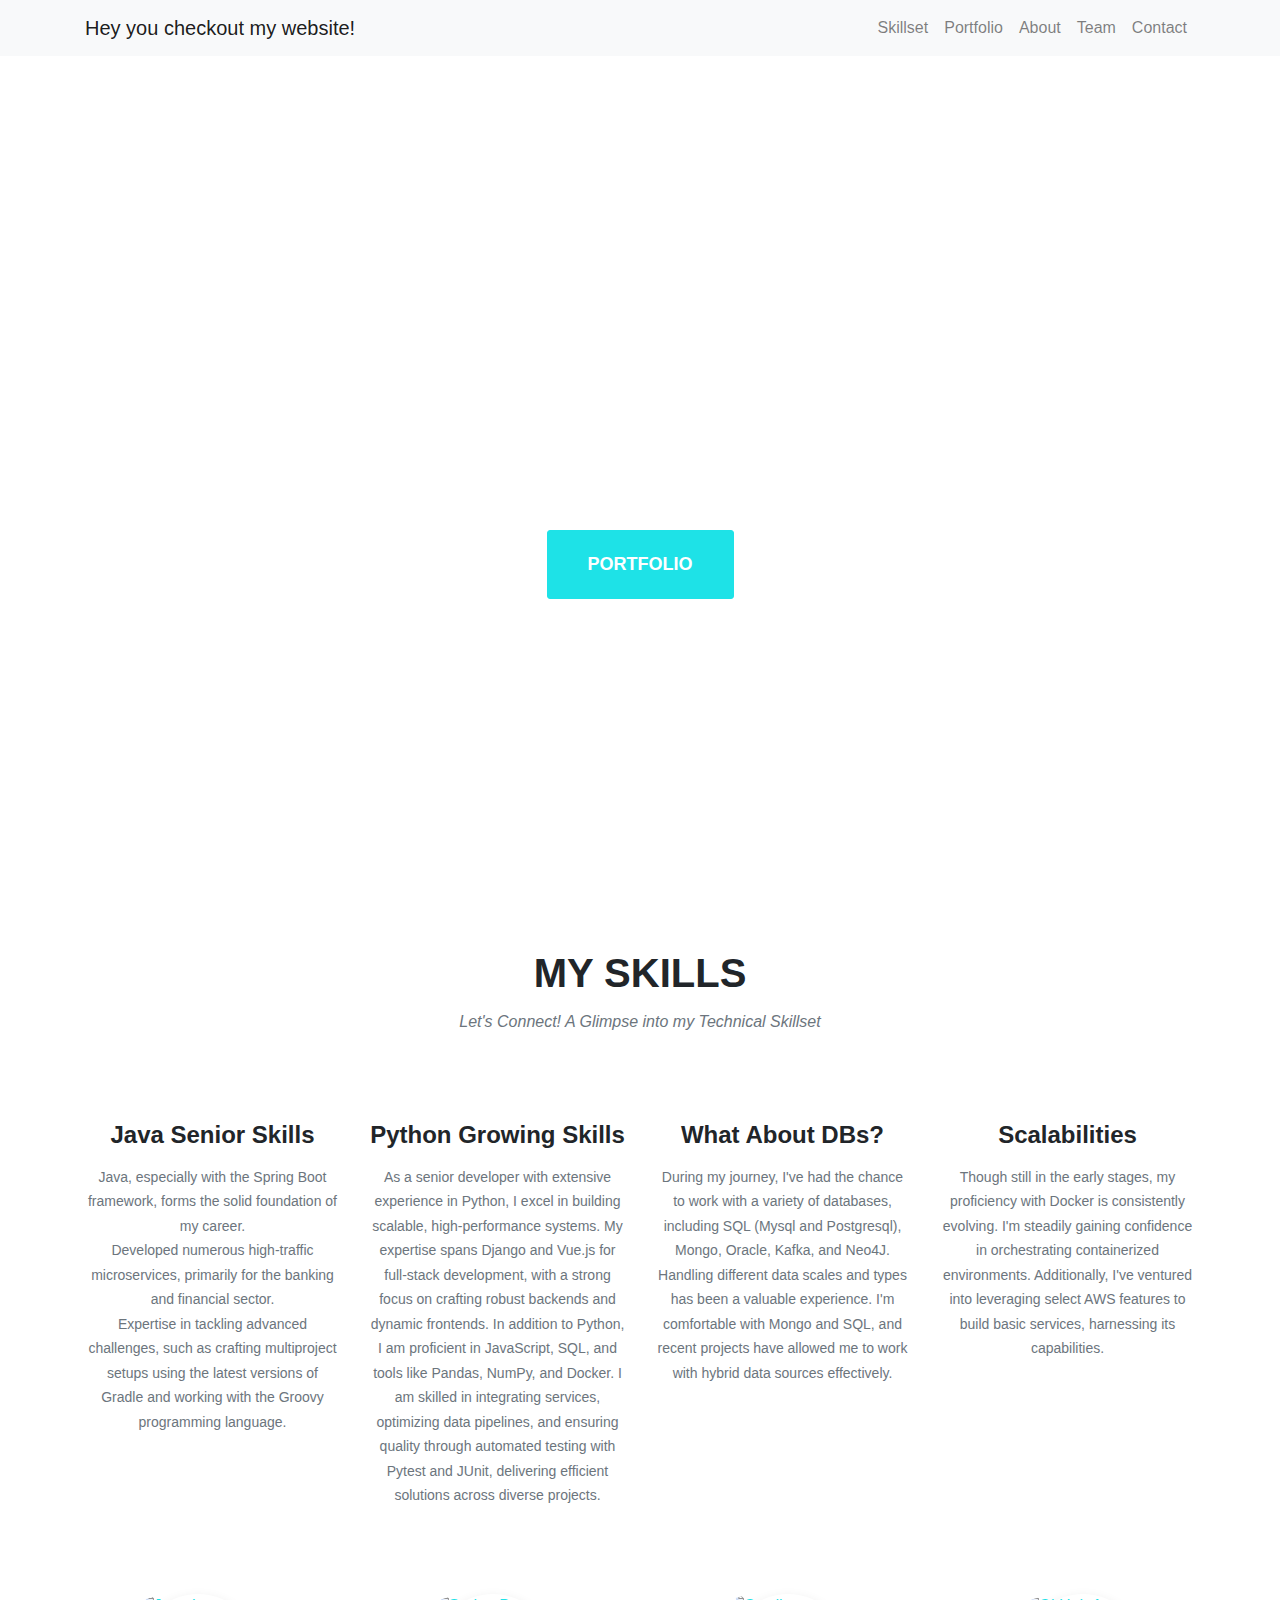
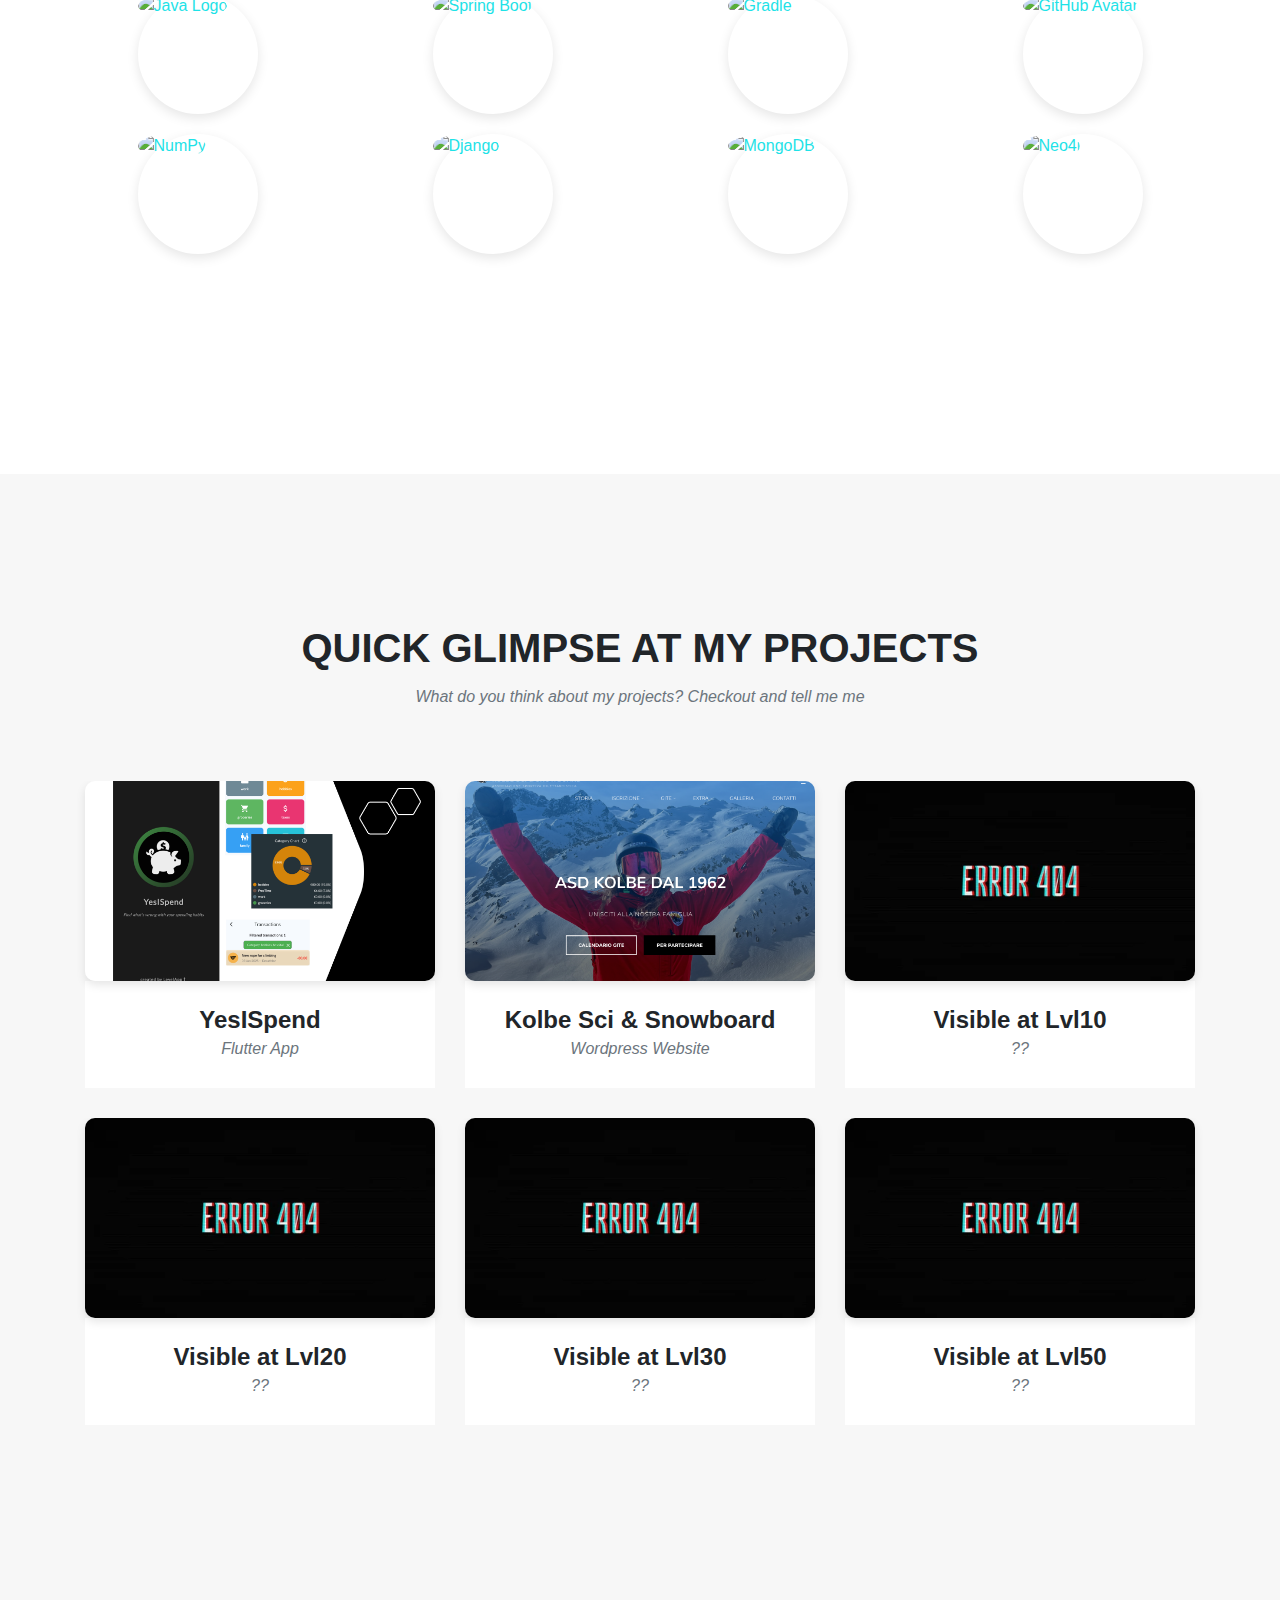
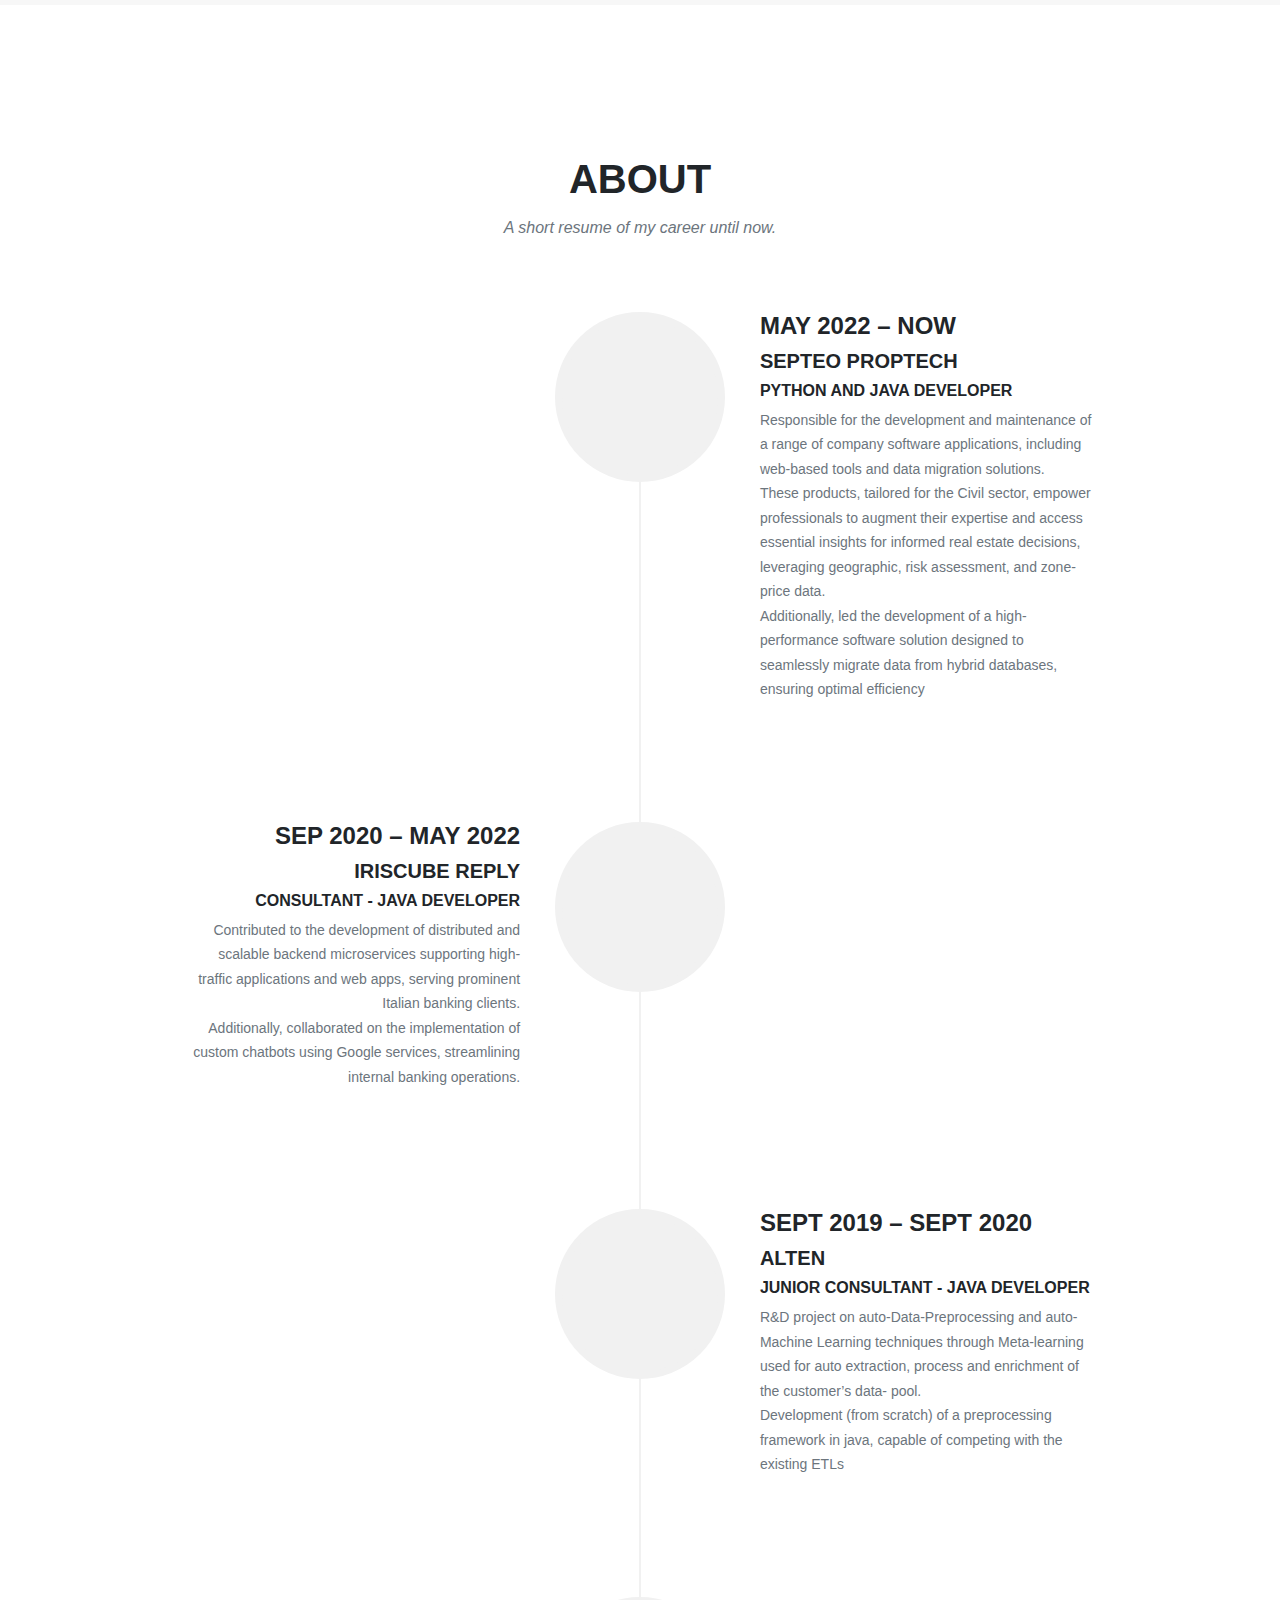
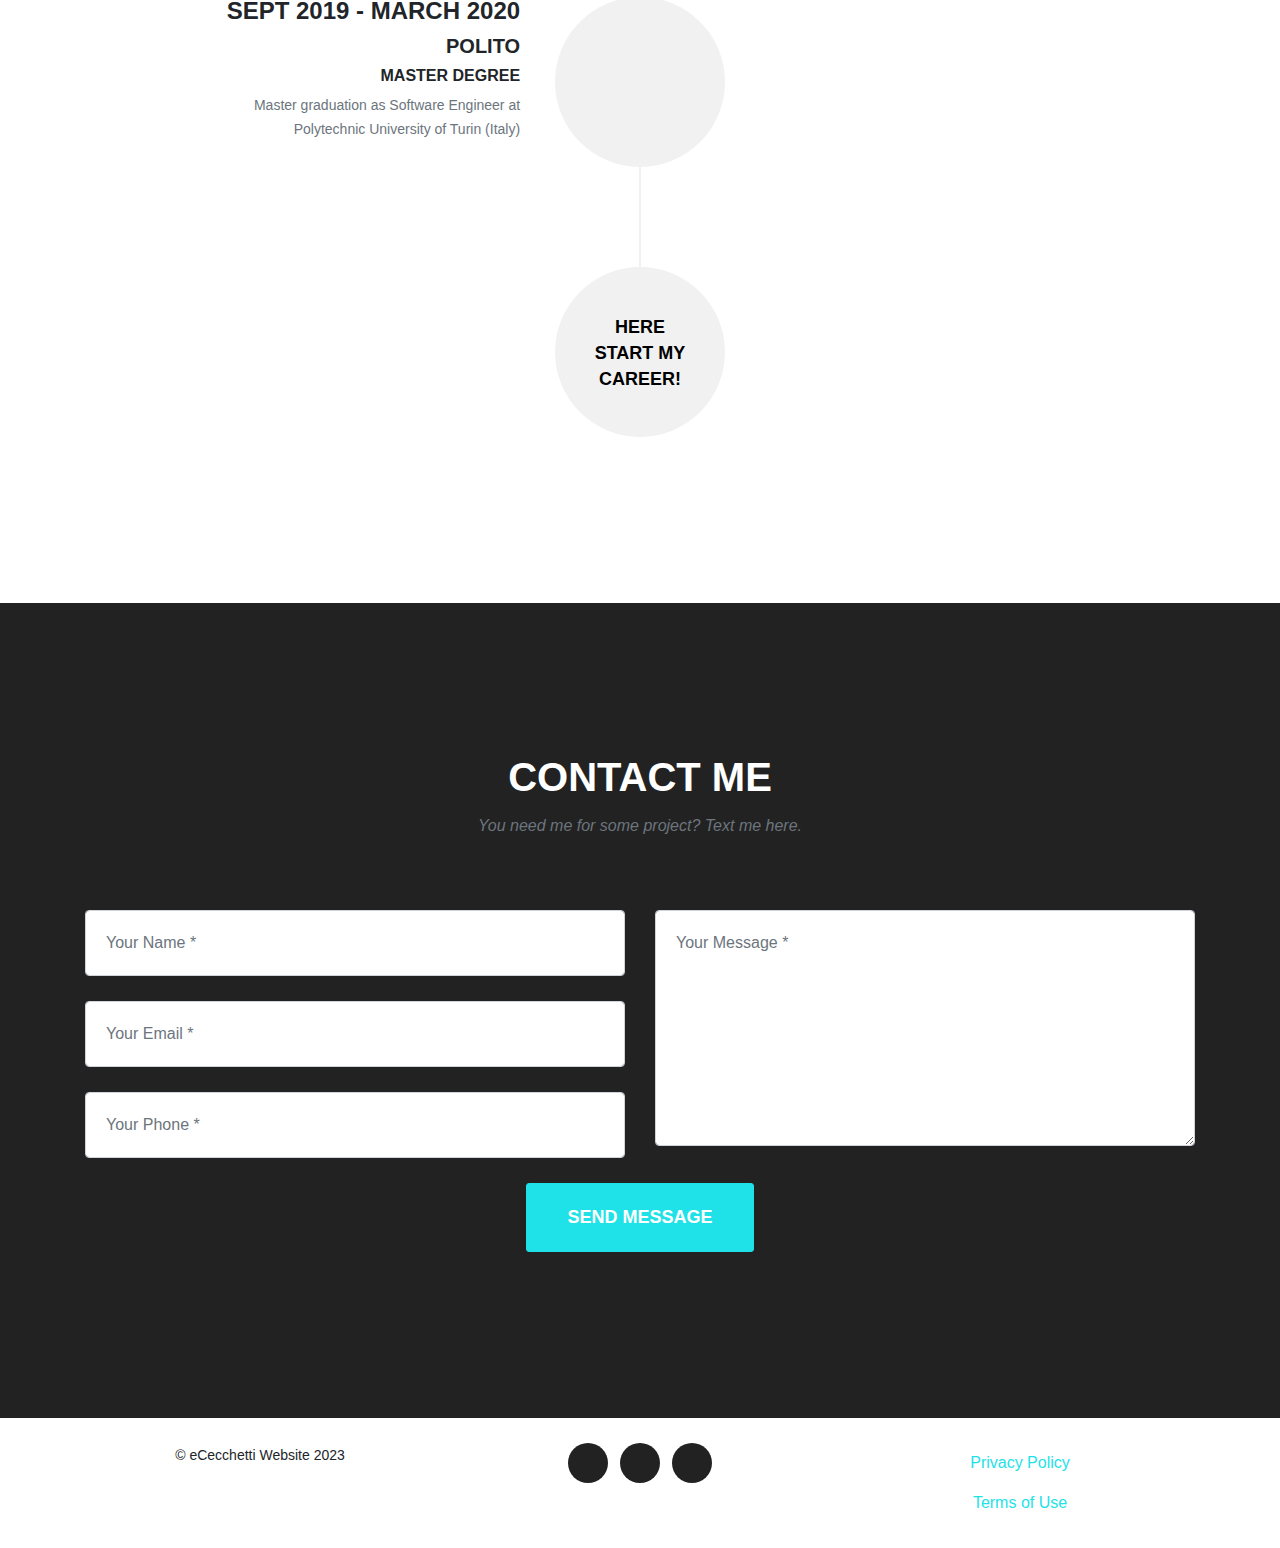
==== index.html @ 196b5820 "add first project" ====
<html>
    <head>
        <!-- Metadata -->
        <meta charset="UTF-8">
        <meta name="viewport" content="width=device-width, initial-scale=1.0">
        <meta name="description" content="Mine and now your favourite portfolio">
        <meta name="author" content="Enrico Cecchetti">
    
        <!-- Title -->
        <title>Portfolio</title>
    
        <!-- Favicon -->
        <link rel="icon" href="favicon.ico" type="image/x-icon">
    
        <!-- CSS Stylesheets -->
        <link rel="stylesheet" href="styles.css">
    
        <!-- External Resources -->
        <link rel="stylesheet" href="https://cdn.jsdelivr.net/npm/bootstrap@4.3.1/dist/css/bootstrap.min.css" integrity="sha384-ggOyR0iXCbMQv3Xipma34MD+dH/1fQ784/j6cY/iJTQUOhcWr7x9JvoRxT2MZw1T" crossorigin="anonymous">
        <script src="https://code.jquery.com/jquery-3.3.1.slim.min.js" integrity="sha384-q8i/X+965DzO0rT7abK41JStQIAqVgRVzpbzo5smXKp4YfRvH+8abtTE1Pi6jizo" crossorigin="anonymous"></script>
        <script src="https://cdn.jsdelivr.net/npm/popper.js@1.14.7/dist/umd/popper.min.js" integrity="sha384-UO2eT0CpHqdSJQ6hJty5KVphtPhzWj9WO1clHTMGa3JDZwrnQq4sF86dIHNDz0W1" crossorigin="anonymous"></script>
        <script src="https://cdn.jsdelivr.net/npm/bootstrap@4.3.1/dist/js/bootstrap.min.js" integrity="sha384-JjSmVgyd0p3pXB1rRibZUAYoIIy6OrQ6VrjIEaFf/nJGzIxFDsf4x0xIM+B07jRM" crossorigin="anonymous"></script>
        <link rel="stylesheet" href="https://cdnjs.cloudflare.com/ajax/libs/font-awesome/6.4.2/css/all.min.css" integrity="sha512-z3gLpd7yknf1YoNbCzqRKc4qyor8gaKU1qmn+CShxbuBusANI9QpRohGBreCFkKxLhei6S9CQXFEbbKuqLg0DA==" crossorigin="anonymous" referrerpolicy="no-referrer" />
        <!-- Other Metadata -->
        <meta property="og:title" content="Portfolio">
        <meta property="og:description" content="This is my porfolio">
        <meta property="og:image" content="preview-image.jpg">
        
        <!-- Additional scripts or stylesheets -->
        <link rel="stylesheet" type="text/css" href="styles.css">
        <script src="script.js"></script>
    </head>

    <body id="page-top" class="index" data-pinterest-extension-installed="cr1.3.4">

        <!-- Navigation -->
        <!-- Navigation -->
        <nav class="navbar navbar-expand-lg navbar-light bg-light fixed-top">
            <div class="container">
                <!-- Brand and toggle get grouped for better mobile display -->
                <a class="navbar-brand page-scroll" href="#page-top">Hey you checkout my website!</a>
                <button class="navbar-toggler" type="button" data-toggle="collapse" data-target="#bs-example-navbar-collapse-1" aria-controls="bs-example-navbar-collapse-1" aria-expanded="false" aria-label="Toggle navigation">
                    <span class="navbar-toggler-icon"></span>
                </button>

                <!-- Collect the nav links, forms, and other content for toggling -->
                <div class="collapse navbar-collapse" id="bs-example-navbar-collapse-1">
                    <ul class="navbar-nav ml-auto">
                        <li class="nav-item">
                            <a class="nav-link page-scroll" href="#services">Skillset</a>
                        </li>
                        <li class="nav-item">
                            <a class="nav-link page-scroll" href="#portfolio">Portfolio</a>
                        </li>
                        <li class="nav-item">
                            <a class="nav-link page-scroll" href="#about">About</a>
                        </li>
                        <li class="nav-item">
                            <a class="nav-link page-scroll" href="#team">Team</a>
                        </li>
                        <li class="nav-item">
                            <a class="nav-link page-scroll" href="#contact">Contact</a>
                        </li>
                    </ul>
                </div>
                <!-- /.navbar-collapse -->
            </div>
            <!-- /.container -->
        </nav>

    
        <!-- Header -->
        <header>
            <div class="container">
                <div class="intro-text">
                    <div class="intro-heading">Enrico Cecchetti</div>
                    <div class="intro-lead-in">Backender Software Developer. Specialized on Python and Java RESTful Services. Check-out and enjoy my world.</div>
                    <a href="#portfolio" class="page-scroll btn btn-xl">Portfolio</a>
                </div>
            </div>
        </header>
    
        <!-- Skills Section -->
        <section id="services">
            <div class="container">
                <div class="row">
                    <div class="col-lg-12 text-center">
                        <h2 class="section-heading">My Skills</h2>
                        <h3 class="section-subheading text-muted">Let's Connect! A Glimpse into my Technical Skillset</h3>
                    </div>
                </div>
                <div class="row d-flex text-center equal-height-columns">
                    <div class="col-md-3">
                        <span class="fa-stack fa-2x">
                            <i class="fa fa-circle fa-stack-2x text-primary"></i>
                            <i class="fa fa-heart fa-stack-1x fa-inverse"></i>
                        </span>
                        <h4 class="service-heading">Java Senior Skills</h4>
                        <p class="text-muted">
                            Java, especially with the Spring Boot framework, forms the solid foundation of my career. <br>
                            Developed numerous high-traffic microservices, primarily for the banking and financial sector. <br>
                            Expertise in tackling advanced challenges, such as crafting multiproject setups using the latest versions of Gradle and working with the Groovy programming language. <br>
                        </p>   
                    </div>

                    <div class="col-md-3">
                        <span class="fa-stack fa-2x">
                            <i class="fa fa-circle fa-stack-2x text-primary"></i>
                            <i class="fa fa-terminal fa-stack-1x fa-inverse" aria-hidden="true"></i>
                        </span>
                        <h4 class="service-heading">Python Growing Skills</h4>
                        <p class="text-muted">
                            As a senior developer with extensive experience in Python, I excel in building scalable, high-performance systems. My expertise spans Django and Vue.js for full-stack development, with a strong focus on crafting robust backends and dynamic frontends. In addition to Python, I am proficient in JavaScript, SQL, and tools like Pandas, NumPy, and Docker. I am skilled in integrating services, optimizing data pipelines, and ensuring quality through automated testing with Pytest and JUnit, delivering efficient solutions across diverse projects.
                        </p>

                                                              
                    </div>

                    <div class="col-md-3">
                        <span class="fa-stack fa-2x">
                            <i class="fa fa-circle fa-stack-2x text-primary"></i>
                            <i class="fa fa-database fa-stack-1x fa-inverse" aria-hidden="true"></i>
                        </span>
                        <h4 class="service-heading">What About DBs?</h4>
                        <p class="text-muted">
                            During my journey, I've had the chance to work with a variety of databases, including SQL (Mysql and Postgresql), Mongo, Oracle, Kafka, and Neo4J. Handling different data scales and types has been a valuable experience. I'm comfortable with Mongo and SQL, and recent projects have allowed me to work with hybrid data sources effectively.
                        </p>
                                                                
                    </div>

                    <div class="col-md-3">
                        <span class="fa-stack fa-2x">
                            <i class="fa fa-circle fa-stack-2x text-primary"></i>
                            <i class="fa fa-forward fa-stack-1x fa-inverse" aria-hidden="true"></i>
                        </span>
                        <h4 class="service-heading">Scalabilities</h4>
                        <p class="text-muted">
                            Though still in the early stages, my proficiency with Docker is consistently evolving. I'm steadily gaining confidence in orchestrating containerized environments. Additionally, I've ventured into leveraging select AWS features to build basic services, harnessing its capabilities.
                        </p>
                        
                    </div>
                </div>
            </div>


            <div class="languages-container">
                <div class="floating-img image1">
                    <a href="https://en.wikipedia.org/wiki/HTML" target="_blank">
                        <img class="img-fluid" src="https://upload.wikimedia.org/wikipedia/fr/thumb/2/2e/Java_Logo.svg/800px-Java_Logo.svg.png" alt="Java Logo">
                    </a>
                </div>
                <div class="floating-img image2">
                    <a href="https://en.wikipedia.org/wiki/Cascading_Style_Sheets" target="_blank">
                        <img class="img-fluid" src="https://upload.wikimedia.org/wikipedia/commons/thumb/7/79/Spring_Boot.svg/1280px-Spring_Boot.svg.png" alt="Spring Boot">
                    </a>
                </div>
                <div class="floating-img image3">
                    <a href="https://codepen.io/amorales944/" target="_blank">
                        <img class="img-fluid" src="https://docs.gradle.org/current/userguide/img/gradle.png" alt="Gradle">
                    </a>
                </div>
                <div class="floating-img image4">
                    <a href="https://avatars.githubusercontent.com/u/1525981?s=200&v=4" target="_blank">
                        <img class="img-fluid" src="https://avatars.githubusercontent.com/u/1525981?s=200&v=4" alt="GitHub Avatar">
                    </a>
                </div>
                <div class="floating-img image5">
                    <a href="https://numpy.org" target="_blank">
                        <img class="img-fluid" src="https://numpy.org/images/logo.svg" alt="NumPy">
                    </a>
                </div>
                <div class="floating-img image6">
                    <a href="https://codepen.io/amorales944/" target="_blank">
                        <img class="img-fluid" src="https://upload.wikimedia.org/wikipedia/commons/thumb/7/75/Django_logo.svg/120px-Django_logo.svg.png" alt="Django">
                    </a>
                </div>
                <div class="floating-img image7">
                    <a href="https://en.wikipedia.org/wiki/HTML" target="_blank">
                        <img class="img-fluid" src="https://cdn.icon-icons.com/icons2/2415/PNG/512/mongodb_plain_wordmark_logo_icon_146423.png" alt="MongoDB">
                    </a>
                </div>
                <div class="floating-img image8">
                    <a href="https://neo4j.com" target="_blank">
                        <img class="img-fluid" src="https://go.neo4j.com/rs/710-RRC-335/images/neo4j_logo_globe.png" alt="Neo4j">
                    </a>
                </div>
            </div>

        </section>

    
        <!-- Portfolio Grid Section -->
        <section id="portfolio" class="bg-light-gray">
            <div class="container">
                <div class="row">
                    <div class="col-lg-12 text-center">
                        <h2 class="section-heading">Quick Glimpse at My Projects</h2>
                        <h3 class="section-subheading text-muted">What do you think about my projects? Checkout and tell me me</h3>
                    </div>
                </div>
                <div class="row">
                    <!-- Portfolio Item 1 -->
                    <div class="col-md-4 col-sm-6 portfolio-item">
                        <a href="projects/yesispend_project.html" class="portfolio-link">
                            <div class="portfolio-hover">
                                <div class="portfolio-hover-content">
                                    <i class="fas fa-folder-open fa-3x"></i>
                                </div>
                            </div>
                            <img src="/res/yesispend/yesispend_cover.png" class="img-project" alt="">
                        </a>
                        <div class="portfolio-caption">
                            <h4>YesISpend</h4>
                            <p class="text-muted">Flutter App</p>
                        </div>
                    </div>

                    <!-- Portfolio Item 2 -->
                    <div class="col-md-4 col-sm-6 portfolio-item">
                        <a href="#" class="portfolio-link">
                            <div class="portfolio-hover">
                                <div class="portfolio-hover-content">
                                    <i class="fas fa-folder-open fa-3x"></i>
                                </div>
                            </div>
                            <img src="/res/kolbe_ski/kolbe_ski.png" class="img-project" alt="">
                        </a>
                        <div class="portfolio-caption">
                            <h4>Kolbe Sci & Snowboard</h4>
                            <p class="text-muted">Wordpress Website</p>
                        </div>
                    </div>

                    <!-- Portfolio Item 3 -->
                    <div class="col-md-4 col-sm-6 portfolio-item">
                        <a href="#" class="portfolio-link">
                            <div class="portfolio-hover">
                                <div class="portfolio-hover-content">
                                    <i class="fas fa-folder-open fa-3x"></i>
                                </div>
                            </div>
                            <img src="/res/not_found.webp" class="img-project" alt="">
                        </a>
                        <div class="portfolio-caption">
                            <h4>Visible at Lvl10</h4>
                            <p class="text-muted">??</p>
                        </div>
                    </div>

                    <!-- Portfolio Item 4 -->
                    <div class="col-md-4 col-sm-6 portfolio-item">
                        <a href="#" class="portfolio-link">
                            <div class="portfolio-hover">
                                <div class="portfolio-hover-content">
                                    <i class="fas fa-folder-open fa-3x"></i>
                                </div>
                            </div>
                            <img src="/res/not_found.webp" class="img-project" alt="">
                        </a>
                        <div class="portfolio-caption">
                            <h4>Visible at Lvl20</h4>
                            <p class="text-muted">??</p>
                        </div>
                    </div>

                    <!-- Portfolio Item 5 -->
                    <div class="col-md-4 col-sm-6 portfolio-item">
                        <a href="#" class="portfolio-link">
                            <div class="portfolio-hover">
                                <div class="portfolio-hover-content">
                                    <i class="fas fa-folder-open fa-3x"></i>
                                </div>
                            </div>
                            <img src="/res/not_found.webp" class="img-project" alt="">
                        </a>
                        <div class="portfolio-caption">
                            <h4>Visible at Lvl30</h4>
                            <p class="text-muted">??</p>
                        </div>
                    </div>

                    <!-- Portfolio Item 6 -->
                    <div class="col-md-4 col-sm-6 portfolio-item">
                        <a href="#" class="portfolio-link">
                            <div class="portfolio-hover">
                                <div class="portfolio-hover-content">
                                    <i class="fas fa-folder-open fa-3x"></i>
                                </div>
                            </div>
                            <img src="/res/not_found.webp" class="img-project" alt="">
                        </a>
                        <div class="portfolio-caption">
                            <h4>Visible at Lvl50</h4>
                            <p class="text-muted">??</p>
                        </div>
                    </div>
                </div>
            </div>
        </section>
  

        <!-- About Section -->
        <section id="about">
            <div class="container">
                <div class="row">
                    <div class="col-lg-12 text-center">
                        <h2 class="section-heading">About</h2>
                        <h3 class="section-subheading text-muted">A short resume of my career until now.</h3>
                    </div>
                </div>
                <div class="row">
                    <div class="col-lg-12">
                        <ul class="timeline">
                            <li class="timeline-inverted">
                                <div class="timeline-image text-center d-flex align-items-center justify-content-center">
                                    <img class="rounded-circle img-fluid" src="https://upload.wikimedia.org/wikipedia/fr/thumb/2/2d/Septeo-logo.svg/langfr-140px-Septeo-logo.svg.png" alt="">
                                </div>
                                <div class="timeline-panel">
                                    <div class="timeline-heading">
                                        <h4>May 2022 – NOW</h4>
                                        <h5>SEPTEO PROPTECH</h5>
                                        <h6 class="subheading">Python and Java Developer</h6>
                                    </div>
                                    <div class="timeline-body">
                                        <p class="text-muted">
                                            Responsible for the development and maintenance of a range of company software applications, including web-based tools and data migration solutions. <br>
                                            These products, tailored for the Civil sector, empower professionals to augment their expertise and access essential insights for informed real estate decisions, leveraging geographic, risk assessment, and zone-price data. <br>
                                            Additionally, led the development of a high-performance software solution designed to seamlessly migrate data from hybrid databases, ensuring optimal efficiency
                                        </p>
                                    </div>
                                </div>
                            </li>
                            <li>
                                <div class="timeline-image text-center d-flex align-items-center justify-content-center">
                                    <img class="rounded-circle img-fluid" src="https://replydam.discoveryreplymedia.com/production/8/8/c7a87783-b53e-509d-abc8-4ecef345f7f2/6e69b3f1-ecb8-484b-a029-a0132d04438a.png" alt="">
                                </div>
                                <div class="timeline-panel">
                                    <div class="timeline-heading">
                                        <h4>Sep 2020 – May 2022</h4>
                                        <h5>IRISCUBE REPLY</h5>
                                        <h6 class="subheading">Consultant - Java Developer</h6>
                                    </div>
                                    <div class="timeline-body">
                                        <p class="text-muted">
                                            Contributed to the development of distributed and scalable backend microservices supporting high-traffic applications and web apps, serving prominent Italian banking clients. <br>
                                            Additionally, collaborated on the implementation of custom chatbots using Google services, streamlining internal banking operations.
                                        </p>
                                    </div>
                                </div>
                            </li>
                            <li class="timeline-inverted">
                                <div class="timeline-image text-center d-flex align-items-center justify-content-center">
                                    <img class="rounded-circle img-fluid" src="https://forumgrandouest.com/wp-content/uploads/2017/04/Page-1-1-300x300.png" alt="">
                                </div>
                                <div class="timeline-panel">
                                    <div class="timeline-heading">
                                        <h4>Sept 2019 – Sept 2020</h4>
                                        <h5>ALTEN</h5>
                                        <h6 class="subheading">Junior Consultant - Java Developer</h6>
                                    </div>
                                    <div class="timeline-body">
                                        <p class="text-muted">
                                            R&D project on auto-Data-Preprocessing and auto-Machine Learning techniques through
                                            Meta-learning used for auto extraction, process and enrichment of the customer’s data-
                                            pool. <br>
                                            Development (from scratch) of a preprocessing framework in java, capable of competing
                                            with the existing ETLs
                                        </p>
                                    </div>
                                </div>
                            </li>
                            <li>
                                <div class="timeline-image text-center d-flex align-items-center justify-content-center">
                                    <img class="rounded-circle img-fluid" src="https://styles.redditmedia.com/t5_3kctz/styles/communityIcon_3dn8vosal3o51.png" alt="">
                                </div>
                                <div class="timeline-panel">
                                    <div class="timeline-heading">
                                        <h4>Sept 2019 - March 2020</h4>
                                        <h5>POLITO</h5>
                                        <h6 class="subheading">Master Degree</h6>
                                    </div>
                                    <div class="timeline-body">
                                        <p class="text-muted">Master graduation as Software Engineer at Polytechnic University of Turin (Italy)</p>
                                    </div>
                                </div>
                            </li>
                            <li class="timeline-inverted">
                                <div class="timeline-image" style="color: black;">
                                    <h4>
                                        Here
                                        <br>Start my
                                        <br>career!
                                    </h4>
                                </div>
                            </li>
                        </ul>
                    </div>
                </div>
            </div>
        </section>
    
        <!-- Clients Aside -->
        <section id="contact">
            <div class="container">
                <div class="row">
                    <div class="col-lg-12 text-center">
                        <h2 class="section-heading">Contact Me</h2>
                        <h3 class="section-subheading text-muted">You need me for some project? Text me here.</h3>
                    </div>
                </div>
                <div class="row">
                    <div class="col-lg-12">
                        <form name="sentMessage" id="contactForm" novalidate="">
                            <div class="row">
                                <div class="col-md-6">
                                    <div class="form-group">
                                        <input type="text" class="form-control" placeholder="Your Name *" id="name" required="" data-validation-required-message="Please enter your name.">
                                        <p class="help-block text-danger"></p>
                                    </div>
                                    <div class="form-group">
                                        <input type="email" class="form-control" placeholder="Your Email *" id="email" required="" data-validation-required-message="Please enter your email address.">
                                        <p class="help-block text-danger"></p>
                                    </div>
                                    <div class="form-group">
                                        <input type="tel" class="form-control" placeholder="Your Phone *" id="phone" required="" data-validation-required-message="Please enter your phone number.">
                                        <p class="help-block text-danger"></p>
                                    </div>
                                </div>
                                <div class="col-md-6">
                                    <div class="form-group">
                                        <textarea class="form-control" placeholder="Your Message *" id="message" required="" data-validation-required-message="Please enter a message."></textarea>
                                        <p class="help-block text-danger"></p>
                                    </div>
                                </div>
                                <div class="clearfix"></div>
                                <div class="col-lg-12 text-center">
                                    <div id="success"></div>
                                    <button type="submit" class="btn btn-xl">Send Message</button>
                                </div>
                            </div>
                        </form>
                    </div>
                </div>
            </div>
        </section>
    
        <footer>
            <div class="container">
                <div class="row">
                    <div class="col-md-4">
                        <p>&copy; eCecchetti Website 2023</p>
                    </div>
                    <div class="col-md-4">
                        <ul class="list-inline social-buttons text-center justify-content-center align-items-center">
                            <li class="list-inline-item"><a href="#" aria-label="LinkedIn"><i class="fab fa-linkedin"></i></a></li>
                            <li class="list-inline-item"><a href="#" aria-label="GitHub"><i class="fab fa-github"></i></a></li>
                            <li class="list-inline-item"><a href="#" aria-label="Stack Overflow"><i class="fab fa-stack-overflow"></i></a></li>
                        </ul>
                    </div>
                    <div class="col-md-4">
                        <ul class="list-inline quicklinks">
                            <li><a href="#">Privacy Policy</a></li>
                            <li><a href="#">Terms of Use</a></li>
                        </ul>
                    </div>
                </div>
            </div>
        </footer>        
        
    
    
        <!-- Portfolio Modal 2 -->
        <!-- Modal HTML (in the same page) -->
        <div class="portfolio-modal modal fade" id="portfolioModal2" tabindex="-1" role="dialog" aria-hidden="true">
            <div class="modal-content">
                <div class="close-modal" data-dismiss="modal">
                    <div class="lr">
                        <div class="rl"></div>
                    </div>
                </div>
                <div class="container">
                    <div class="row">
                        <div class="col-lg-8 col-lg-offset-2">
                            <div class="modal-body">
                                <h2>Project Name</h2>
                                <p class="item-intro text-muted">Lorem ipsum dolor sit amet consectetur.</p>
                                <img class="img-responsive" src="https://unsplash.imgix.net/uploads%2F1411419068566071cef10%2F7562527b?q=75&w=1080&h=1080&fit=max&fm=jpg&auto=format&s=240c45655f09c546232a6f106688e502" alt="">
                                <p>Description about the project goes here...</p>
                                <button type="button" class="btn btn-primary" data-dismiss="modal"><i class="fa fa-times"></i> Close Project</button>
                            </div>
                        </div>
                    </div>
                </div>
            </div>
        </div>
        <!-- Portfolio Modal 3 -->
        <div class="portfolio-modal modal fade" id="portfolioModal3" tabindex="-1" role="dialog" aria-hidden="true">
            <div class="modal-content">
                <div class="close-modal" data-dismiss="modal">
                    <div class="lr">
                        <div class="rl">
                        </div>
                    </div>
                </div>
                <div class="container">
                    <div class="row">
                        <div class="col-lg-8 col-lg-offset-2">
                            <div class="modal-body">
                                <!-- Project Details Go Here -->
                                <h2>Project Name</h2>
                                <p class="item-intro text-muted">Lorem ipsum dolor sit amet consectetur.</p>
                                <img class="img-responsive img-centered" src="https://unsplash.imgix.net/46/Ov6ZY1zLTWmhPC0wFysP_IMG_2896_edt.jpg?q=75&w=1080&h=1080&fit=max&fm=jpg&auto=format&s=6518e4df89659818f6c0392175a9c5e6" alt="">
                                <p>Treehouse is a free PSD web template built by <a href="https://www.behance.net/MathavanJaya">Mathavan Jaya</a>. This is bright and spacious design perfect for people or startup companies looking to showcase their apps or other projects.</p>
                                <p>You can download the PSD template in this portfolio sample item at <a href="http://freebiesxpress.com/gallery/treehouse-free-psd-web-template/">FreebiesXpress.com</a>.</p>
                                <button type="button" class="btn btn-primary" data-dismiss="modal"><i class="fa fa-times"></i> Close Project</button>
                            </div>
                        </div>
                    </div>
                </div>
            </div>
        </div>
    
        <!-- Portfolio Modal 4 -->
        <div class="portfolio-modal modal fade" id="portfolioModal4" tabindex="-1" role="dialog" aria-hidden="true">
            <div class="modal-content">
                <div class="close-modal" data-dismiss="modal">
                    <div class="lr">
                        <div class="rl">
                        </div>
                    </div>
                </div>
                <div class="container">
                    <div class="row">
                        <div class="col-lg-8 col-lg-offset-2">
                            <div class="modal-body">
                                <!-- Project Details Go Here -->
                                <h2>Project Name</h2>
                                <p class="item-intro text-muted">Lorem ipsum dolor sit amet consectetur.</p>
                                <img class="img-responsive img-centered" src="https://unsplash.imgix.net/44/9s1lvXLlSbCX5l3ZaYWP_hdr-1.jpg?q=75&w=1080&h=1080&fit=max&fm=jpg&auto=format&s=f0a1db79752dbb04ec6d2aab7d17c7b0" alt="">
                                <p>Start Bootstrap's Agency theme is based on Golden, a free PSD website template built by <a href="https://www.behance.net/MathavanJaya">Mathavan Jaya</a>. Golden is a modern and clean one page web template that was made exclusively for Best PSD Freebies. This template has a great portfolio, timeline, and meet your team sections that can be easily modified to fit your needs.</p>
                                <p>You can download the PSD template in this portfolio sample item at <a href="http://freebiesxpress.com/gallery/golden-free-one-page-web-template/">FreebiesXpress.com</a>.</p>
                                <button type="button" class="btn btn-primary" data-dismiss="modal"><i class="fa fa-times"></i> Close Project</button>
                            </div>
                        </div>
                    </div>
                </div>
            </div>
        </div>
    
        <!-- Portfolio Modal 5 -->
        <div class="portfolio-modal modal fade" id="portfolioModal5" tabindex="-1" role="dialog" aria-hidden="true">
            <div class="modal-content">
                <div class="close-modal" data-dismiss="modal">
                    <div class="lr">
                        <div class="rl">
                        </div>
                    </div>
                </div>
                <div class="container">
                    <div class="row">
                        <div class="col-lg-8 col-lg-offset-2">
                            <div class="modal-body">
                                <!-- Project Details Go Here -->
                                <h2>Project Name</h2>
                                <p class="item-intro text-muted">Lorem ipsum dolor sit amet consectetur.</p>
                                <img class="img-responsive img-centered" src="https://unsplash.imgix.net/46/Ov6ZY1zLTWmhPC0wFysP_IMG_2896_edt.jpg?q=75&w=1080&h=1080&fit=max&fm=jpg&auto=format&s=6518e4df89659818f6c0392175a9c5e6" alt="">
                                <p>Escape is a free PSD web template built by <a href="https://www.behance.net/MathavanJaya">Mathavan Jaya</a>. Escape is a one page web template that was designed with agencies in mind. This template is ideal for those looking for a simple one page solution to describe your business and offer your services.</p>
                                <p>You can download the PSD template in this portfolio sample item at <a href="http://freebiesxpress.com/gallery/escape-one-page-psd-web-template/">FreebiesXpress.com</a>.</p>
                                <button type="button" class="btn btn-primary" data-dismiss="modal"><i class="fa fa-times"></i> Close Project</button>
                            </div>
                        </div>
                    </div>
                </div>
            </div>
        </div>
    
        <!-- Portfolio Modal 6 -->
        <div class="portfolio-modal modal fade" id="portfolioModal6" tabindex="-1" role="dialog" aria-hidden="true">
            <div class="modal-content">
                <div class="close-modal" data-dismiss="modal">
                    <div class="lr">
                        <div class="rl">
                        </div>
                    </div>
                </div>
                <div class="container">
                    <div class="row">
                        <div class="col-lg-8 col-lg-offset-2">
                            <div class="modal-body">
                                <!-- Project Details Go Here -->
                                <h2>Project Name</h2>
                                <p class="item-intro text-muted">Lorem ipsum dolor sit amet consectetur.</p>
                                <img class="img-responsive img-centered" src="https://unsplash.imgix.net/uploads%2F1411419068566071cef10%2F7562527b?q=75&w=1080&h=1080&fit=max&fm=jpg&auto=format&s=240c45655f09c546232a6f106688e502" alt="">
                                <p>Dreams is a free PSD web template built by <a href="https://www.behance.net/MathavanJaya">Mathavan Jaya</a>. Dreams is a modern one page web template designed for almost any purpose. It’s a beautiful template that’s designed with the Bootstrap framework in mind.</p>
                                <p>You can download the PSD template in this portfolio sample item at <a href="http://freebiesxpress.com/gallery/dreams-free-one-page-web-template/">FreebiesXpress.com</a>.</p>
                                <button type="button" class="btn btn-primary" data-dismiss="modal"><i class="fa fa-times"></i> Close Project</button>
                            </div>
                        </div>
                    </div>
                </div>
            </div>
        </div>
    
        <!-- jQuery Version 1.11.0 -->
        <script src="https://raw.githubusercontent.com/IronSummitMedia/startbootstrap/gh-pages/templates/agency/js/jquery-1.11.0.js"></script>
    
        <!-- Bootstrap Core JavaScript -->
        <script src="https://raw.githubusercontent.com/IronSummitMedia/startbootstrap/gh-pages/templates/agency/js/bootstrap.min.js"></script>
    
        <!-- Plugin JavaScript -->
        <script src="https://cdnjs.cloudflare.com/ajax/libs/jquery-easing/1.3/jquery.easing.min.js"></script>
        <script src="https://raw.githubusercontent.com/IronSummitMedia/startbootstrap/gh-pages/templates/agency/js/classie.js"></script>
        <script src="https://raw.githubusercontent.com/IronSummitMedia/startbootstrap/gh-pages/templates/agency/js/cbpAnimatedHeader.js"></script>
    
        <!-- Contact Form JavaScript -->
        <script src="https://raw.githubusercontent.com/IronSummitMedia/startbootstrap/gh-pages/templates/agency/js/jqBootstrapValidation.js"></script>
        <script src="https://raw.githubusercontent.com/IronSummitMedia/startbootstrap/gh-pages/templates/agency/js/contact_me.js"></script>
    
    
        <span style="height: 20px; width: 40px; min-height: 20px; min-width: 40px; position: absolute; opacity: 0.85; z-index: 8675309; display: none; cursor: pointer; background-image: url([data-uri]);"></span>
        <script src="script.js"></script>
    </body>
</html>
---- styles.css ----
/*!
 * Start Bootstrap - Agency Bootstrap Theme (https://startbootstrap.com)
 * Code licensed under the Apache License v2.0.
 * For details, see http://www.apache.org/licenses/LICENSE-2.0.
 */

 body {
    overflow-x: hidden;
    font-family: "Roboto Slab","Helvetica Neue",Helvetica,Arial,sans-serif;
}

.text-muted {
    color: #777;
}

.text-primary {
    color: #1ee2e7;
}

p {
    font-size: 14px;
    line-height: 1.75;
}

p.large {
    font-size: 16px;
}

a,
a:hover,
a:focus,
a:active,
a.active {
    outline: 0;
}

a {
    color: #1ee2e7;
}

a:hover,
a:focus,
a:active,
a.active {
    color: #17d0d5;
}

h1,
h2,
h3,
h4,
h5,
h6 {
    text-transform: uppercase;
    font-family: Montserrat,"Helvetica Neue",Helvetica,Arial,sans-serif;
    font-weight: 700;
}

.img-centered {
    margin: 0 auto;
}

.bg-light-gray {
    background-color: #f7f7f7;
}

.bg-darkest-gray {
    background-color: #222;
}

.btn-primary {
    border-color: #1ee2e7;
    text-transform: uppercase;
    font-family: Montserrat,"Helvetica Neue",Helvetica,Arial,sans-serif;
    font-weight: 700;
    color: #fff;
    background-color: #1ee2e7;
}

.btn-primary:hover,
.btn-primary:focus,
.btn-primary:active,
.btn-primary.active,
.open .dropdown-toggle.btn-primary {
    border-color: #17d0d5;
    color: #fff;
    background-color: #17d0d5;
}

.btn-primary:active,
.btn-primary.active,
.open .dropdown-toggle.btn-primary {
    background-image: none;
}

.btn-primary.disabled,
.btn-primary[disabled],
fieldset[disabled] .btn-primary,
.btn-primary.disabled:hover,
.btn-primary[disabled]:hover,
fieldset[disabled] .btn-primary:hover,
.btn-primary.disabled:focus,
.btn-primary[disabled]:focus,
fieldset[disabled] .btn-primary:focus,
.btn-primary.disabled:active,
.btn-primary[disabled]:active,
fieldset[disabled] .btn-primary:active,
.btn-primary.disabled.active,
.btn-primary[disabled].active,
fieldset[disabled] .btn-primary.active {
    border-color: #1ee2e7;
    background-color: #1ee2e7;
}

.btn-primary .badge {
    color: #1ee2e7;
    background-color: #fff;
}

.btn-xl {
    padding: 20px 40px;
    border-color: #1ee2e7;
    border-radius: 3px;
    text-transform: uppercase;
    font-family: Montserrat,"Helvetica Neue",Helvetica,Arial,sans-serif;
    font-size: 18px;
    font-weight: 700;
    color: #fff;
    background-color: #1ee2e7;
}

.btn-xl:hover,
.btn-xl:focus,
.btn-xl:active,
.btn-xl.active,
.open .dropdown-toggle.btn-xl {
    border-color: #17d0d5;
    color: #fff;
    background-color: #17d0d5;
}

.btn-xl:active,
.btn-xl.active,
.open .dropdown-toggle.btn-xl {
    background-image: none;
}

.btn-xl.disabled,
.btn-xl[disabled],
fieldset[disabled] .btn-xl,
.btn-xl.disabled:hover,
.btn-xl[disabled]:hover,
fieldset[disabled] .btn-xl:hover,
.btn-xl.disabled:focus,
.btn-xl[disabled]:focus,
fieldset[disabled] .btn-xl:focus,
.btn-xl.disabled:active,
.btn-xl[disabled]:active,
fieldset[disabled] .btn-xl:active,
.btn-xl.disabled.active,
.btn-xl[disabled].active,
fieldset[disabled] .btn-xl.active {
    border-color: #1ee2e7;
    background-color: #1ee2e7;
}

.btn-xl .badge {
    color: #fed136;
    background-color: #fff;
}

.navbar-default {
    border-color: transparent;
    background-color: #222;
}

.navbar-default .navbar-brand {
    font-family: "Kaushan Script","Helvetica Neue",Helvetica,Arial,cursive;
    color: #1ee2e7;
}

.navbar-default .navbar-brand:hover,
.navbar-default .navbar-brand:focus,
.navbar-default .navbar-brand:active,
.navbar-default .navbar-brand.active {
    color: #fec503;
}

.navbar-default .navbar-collapse {
    border-color: rgba(255,255,255,.02);
}

.navbar-default .navbar-toggle {
    border-color: #1ee2e7;
    background-color: #1ee2e7;
}

.navbar-default .navbar-toggle .icon-bar {
    background-color: #fff;
}

.navbar-default .navbar-toggle:hover,
.navbar-default .navbar-toggle:focus {
    background-color: #1ee2e7;
}

.navbar-default .nav li a {
    text-transform: uppercase;
    font-family: Montserrat,"Helvetica Neue",Helvetica,Arial,sans-serif;
    font-weight: 400;
    letter-spacing: 1px;
    color: #fff;
}

.navbar-default .nav li a:hover,
.navbar-default .nav li a:focus {
    outline: 0;
    color: #1ee2e7;
}

.navbar-default .navbar-nav>.active>a {
    border-radius: 0;
    color: #fff;
    background-color: #1ee2e7;
}

.navbar-default .navbar-nav>.active>a:hover,
.navbar-default .navbar-nav>.active>a:focus {
    color: #fff;
    background-color: #17d0d5;
}

@media(min-width:768px) {
    .navbar-default {
        padding: 25px 0;
        border: 0;
        background-color: transparent;
        -webkit-transition: padding .3s;
        -moz-transition: padding .3s;
        transition: padding .3s;
    }

    .navbar-default .navbar-brand {
        font-size: 2em;
        -webkit-transition: all .3s;
        -moz-transition: all .3s;
        transition: all .3s;
    }

    .navbar-default .navbar-nav>.active>a {
        border-radius: 3px;
    }

    .navbar-default.navbar-shrink {
        padding: 10px 0;
        background-color: #222;
    }

    .navbar-default.navbar-shrink .navbar-brand {
        font-size: 1.5em;
    }
}

header {
    text-align: center;
    color: #fff;
    background-attachment: scroll;
    background-image: url(https://wallpapers.com/images/hd/pixel-art-background-evf0fmyvu0u03yt2.jpg);
    background-position: center center;
    background-repeat: none;
    -webkit-background-size: cover;
    -moz-background-size: cover;
    background-size: cover;
    -o-background-size: cover;
}

header .intro-text {
    padding-top: 100px;
    padding-bottom: 50px;
}

header .intro-text .intro-lead-in {
    margin-bottom: 25px;
    font-family: "Droid Serif","Helvetica Neue",Helvetica,Arial,sans-serif;
    font-size: 22px;
    font-style: italic;
    line-height: 22px;
}

header .intro-text .intro-heading {
    margin-bottom: 25px;
    text-transform: uppercase;
    font-family: Montserrat,"Helvetica Neue",Helvetica,Arial,sans-serif;
    font-size: 50px;
    font-weight: 700;
    line-height: 50px;
}

@media(min-width:768px) {
    header .intro-text {
        padding-top: 300px;
        padding-bottom: 200px;
    }

    header .intro-text .intro-lead-in {
        margin-bottom: 25px;
        font-family: "Droid Serif","Helvetica Neue",Helvetica,Arial,sans-serif;
        font-size: 40px;
        font-style: italic;
        line-height: 40px;
    }

    header .intro-text .intro-heading {
        margin-bottom: 50px;
        text-transform: uppercase;
        font-family: Montserrat,"Helvetica Neue",Helvetica,Arial,sans-serif;
        font-size: 75px;
        font-weight: 700;
        line-height: 75px;
    }
}

section {
    padding: 100px 0;
}

section h2.section-heading {
    margin-top: 0;
    margin-bottom: 15px;
    font-size: 40px;
}

section h3.section-subheading {
    margin-bottom: 75px;
    text-transform: none;
    font-family: "Droid Serif","Helvetica Neue",Helvetica,Arial,sans-serif;
    font-size: 16px;
    font-style: italic;
    font-weight: 400;
}

@media(min-width:768px) {
    section {
        padding: 150px 0;
    }
}

.service-heading {
    margin: 15px 0;
    text-transform: none;
}

/* ================== SKILL SECTION ===================================*/

.equal-height-columns {
    flex: 1; /* Allow the rows to take equal space within the container */
    display: flex;
    flex-direction: row;
}

@media (max-width: 575px) {
    .row {
        flex-direction: row;
        justify-content: center;
    }

    .col-12.col-md-4 {
        flex-basis: 15%;
        max-width: 15%;
    }
}

/* Images will shrink slightly to fit inside */
.img-fluid {
    max-width: 100%;
    max-height: 100%;
}

/* ================== PORTFOLIO SECTION ===================================*/

.img-project {
    width: 100%; 
    height: 200px;
    object-fit: cover ; 
    border-radius: 10px; 
    box-shadow: 0 4px 10px rgba(0, 0, 0, 0.1); 
}


#portfolio .portfolio-item {
    position: relative;
    overflow: hidden; /* Prevents image from overflowing the container */
    right: 0;
    margin: 0 0 15px;
}

#portfolio .portfolio-item .portfolio-link {
    display: block;
    position: relative;
    margin: 0 auto;
    max-width: 400px;
}

#portfolio .portfolio-item .portfolio-link .portfolio-hover {
    position: absolute;
    width: 100%;
    height: 100%;
    opacity: 0;
    background: #1ee2e7;
    -webkit-transition: all ease .5s;
    -moz-transition: all ease .5s;
    transition: all ease .5s;
}

#portfolio .portfolio-item .portfolio-link .portfolio-hover:hover {
    opacity: 1;
}

#portfolio .portfolio-item .portfolio-link .portfolio-hover .portfolio-hover-content {
    position: absolute;
    top: 50%;
    width: 100%;
    height: 20px;
    margin-top: -12px;
    text-align: center;
    font-size: 20px;
    color: #fff;
}

#portfolio .portfolio-item .portfolio-link .portfolio-hover .portfolio-hover-content i {
    margin-top: -12px;
}

#portfolio .portfolio-item .portfolio-link .portfolio-hover .portfolio-hover-content h3,
#portfolio .portfolio-item .portfolio-link .portfolio-hover .portfolio-hover-content h4 {
    margin: 0;
}

#portfolio .portfolio-item .portfolio-caption {
    margin: 0 auto;
    padding: 25px;
    max-width: 400px;
    text-align: center;
    background-color: #fff;
}

#portfolio .portfolio-item .portfolio-caption h4 {
    margin: 0;
    text-transform: none;
}

#portfolio .portfolio-item .portfolio-caption p {
    margin: 0;
    font-family: "Droid Serif","Helvetica Neue",Helvetica,Arial,sans-serif;
    font-size: 16px;
    font-style: italic;
}

#portfolio * {
    z-index: 2;
}

@media(min-width:767px) {
    #portfolio .portfolio-item {
        margin: 0 0 30px;
    }
}

/* Container for all images */
.languages-container {
    display: grid;
    grid-template-columns: repeat(4, 1fr); /* 4 images per row */
    grid-gap: 20px; /* Space between the images */
    justify-items: center;
    margin: 50px auto;
    max-width: 1200px;
    padding: 20px;
}

/* Individual floating images */
.floating-img {
    position: relative;
    width: 120px;
    height: 120px;
    border-radius: 50%;
    box-shadow: 0 4px 12px rgba(0, 0, 0, 0.1);
    transition: transform 0.3s ease, box-shadow 0.3s ease;
}

/* Hover effects to enlarge images and add depth */
.floating-img:hover {
    transform: scale(1.1);
    box-shadow: 0 8px 16px rgba(0, 0, 0, 0.3);
}

/* Ensure images fit inside their container */
.img-fluid {
    max-width: 100%;
    max-height: 100%;
    border-radius: 50%;
}

/* Add animations to each image */
@keyframes float1 {
    0% { transform: translate(0, 0); }
    50% { transform: translate(30%, -20%); }
    100% { transform: translate(0, 0); }
}

@keyframes float2 {
    0% { transform: translate(0, 0); }
    50% { transform: translate(-30%, 20%); }
    100% { transform: translate(0, 0); }
}

@keyframes float3 {
    0% { transform: translate(0, 0); }
    50% { transform: translate(20%, 10%); }
    100% { transform: translate(0, 0); }
}

@keyframes float4 {
    0% { transform: translate(0, 0); }
    50% { transform: translate(-20%, -10%); }
    100% { transform: translate(0, 0); }
}

@keyframes float5 {
    0% { transform: translate(0, 0); }
    50% { transform: translate(15%, -15%); }
    100% { transform: translate(0, 0); }
}

@keyframes float6 {
    0% { transform: translate(0, 0); }
    50% { transform: translate(-15%, 10%); }
    100% { transform: translate(0, 0); }
}

@keyframes float7 {
    0% { transform: translate(0, 0); }
    50% { transform: translate(10%, -10%); }
    100% { transform: translate(0, 0); }
}

@keyframes float8 {
    0% { transform: translate(0, 0); }
    50% { transform: translate(-10%, 15%); }
    100% { transform: translate(0, 0); }
}

/* Apply animations to each floating image */
.image1 { animation: float1 6s infinite ease-in-out; }
.image2 { animation: float2 6s infinite ease-in-out; }
.image3 { animation: float3 6s infinite ease-in-out; }
.image4 { animation: float4 6s infinite ease-in-out; }
.image5 { animation: float5 6s infinite ease-in-out; }
.image6 { animation: float6 6s infinite ease-in-out; }
.image7 { animation: float7 6s infinite ease-in-out; }
.image8 { animation: float8 6s infinite ease-in-out; }


/* ================== TIMELINE SECTION ===================================*/

.timeline {
    position: relative;
    padding: 0;
    list-style: none;
}

.timeline:before {
    content: "";
    position: absolute;
    top: 0;
    bottom: 0;
    left: 40px;
    width: 2px;
    margin-left: -1.5px;
    background-color: #f1f1f1;
}

.timeline>li {
    position: relative;
    margin-bottom: 50px;
    min-height: 50px;
}

.timeline>li:before,
.timeline>li:after {
    content: " ";
    display: table;
}

.timeline>li:after {
    clear: both;
}

.timeline>li .timeline-panel {
    float: right;
    position: relative;
    width: 100%;
    padding: 0 20px 0 100px;
    text-align: left;
}

.timeline>li .timeline-panel:before {
    right: auto;
    left: -15px;
    border-right-width: 15px;
    border-left-width: 0;
}

.timeline>li .timeline-panel:after {
    right: auto;
    left: -14px;
    border-right-width: 14px;
    border-left-width: 0;
}

.timeline>li .timeline-image {
    z-index: 100;
    position: absolute;
    left: 0;
    width: 80px;
    height: 80px;
    margin-left: 0;
    border: 7px solid #f1f1f1;
    border-radius: 100%;
    text-align: center;
    color: #fff;
    background-color: #f1f1f1;
}

.timeline>li .timeline-image h4 {
    margin-top: 12px;
    font-size: 10px;
    line-height: 14px;
}

.timeline>li.timeline-inverted>.timeline-panel {
    float: right;
    padding: 0 20px 0 100px;
    text-align: left;
}

.timeline>li.timeline-inverted>.timeline-panel:before {
    right: auto;
    left: -15px;
    border-right-width: 15px;
    border-left-width: 0;
}

.timeline>li.timeline-inverted>.timeline-panel:after {
    right: auto;
    left: -14px;
    border-right-width: 14px;
    border-left-width: 0;
}

.timeline>li:last-child {
    margin-bottom: 0;
}

.timeline .timeline-heading h4 {
    margin-top: 0;
    color: inherit;
}

.timeline .timeline-heading h4.subheading {
    text-transform: none;
}

.timeline .timeline-body>p,
.timeline .timeline-body>ul {
    margin-bottom: 0;
}

@media(min-width:768px) {
    .timeline:before {
        left: 50%;
    }

    .timeline>li {
        margin-bottom: 100px;
        min-height: 100px;
    }

    .timeline>li .timeline-panel {
        float: left;
        width: 41%;
        padding: 0 20px 20px 30px;
        text-align: right;
    }

    .timeline>li .timeline-image {
        left: 50%;
        width: 100px;
        height: 100px;
        margin-left: -50px;
    }

    .timeline>li .timeline-image h4 {
        margin-top: 16px;
        font-size: 13px;
        line-height: 18px;
    }

    .timeline>li.timeline-inverted>.timeline-panel {
        float: right;
        padding: 0 30px 20px 20px;
        text-align: left;
    }
}

@media(min-width:992px) {
    .timeline>li {
        min-height: 150px;
    }

    .timeline>li .timeline-panel {
        padding: 0 20px 20px;
    }

    .timeline>li .timeline-image {
        width: 150px;
        height: 150px;
        margin-left: -75px;
    }

    .timeline>li .timeline-image h4 {
        margin-top: 30px;
        font-size: 18px;
        line-height: 26px;
    }

    .timeline>li.timeline-inverted>.timeline-panel {
        padding: 0 20px 20px;
    }
}

@media(min-width:1200px) {
    .timeline>li {
        min-height: 170px;
    }

    .timeline>li .timeline-panel {
        padding: 0 20px 20px 100px;
    }

    .timeline>li .timeline-image {
        width: 170px;
        height: 170px;
        margin-left: -85px;
    }

    .timeline>li .timeline-image h4 {
        margin-top: 40px;
    }

    .timeline>li.timeline-inverted>.timeline-panel {
        padding: 0 100px 20px 20px;
    }
}

.img-custom {
    max-width: 100%; 
    max-height: 100%; 
}

/* ================== TEAM MEMBER SECTION ===================================*/
.team-member {
    margin-bottom: 50px;
    text-align: center;
}

.team-member img {
    margin: 0 auto;
    border: 7px solid #fff;
}

.team-member h4 {
    margin-top: 25px;
    margin-bottom: 0;
    text-transform: none;
}

.team-member p {
    margin-top: 0;
}

/* ================== CONTACT SECTION ===================================*/

section#contact {
    background-color: #222;
    background-image: url(https://images6.alphacoders.com/102/1027689.png);
    background-position: center;
    background-repeat: no-repeat;
    background-size: cover; /* This scales the background image to cover the entire section */
}

section#contact .section-heading {
    color: #fff;
}

section#contact .form-group {
    margin-bottom: 25px;
}

section#contact .form-group input,
section#contact .form-group textarea {
    padding: 20px;
}

section#contact .form-group input.form-control {
    height: auto;
}

section#contact .form-group textarea.form-control {
    height: 236px;
}

section#contact .form-control:focus {
    border-color: #1ee2e7;
    box-shadow: none;
}

section#contact::-webkit-input-placeholder {
    text-transform: uppercase;
    font-family: Montserrat,"Helvetica Neue",Helvetica,Arial,sans-serif;
    font-weight: 700;
    color: #bbb;
}

section#contact:-moz-placeholder {
    text-transform: uppercase;
    font-family: Montserrat,"Helvetica Neue",Helvetica,Arial,sans-serif;
    font-weight: 700;
    color: #bbb;
}

section#contact::-moz-placeholder {
    text-transform: uppercase;
    font-family: Montserrat,"Helvetica Neue",Helvetica,Arial,sans-serif;
    font-weight: 700;
    color: #bbb;
}

section#contact:-ms-input-placeholder {
    text-transform: uppercase;
    font-family: Montserrat,"Helvetica Neue",Helvetica,Arial,sans-serif;
    font-weight: 700;
    color: #bbb;
}

section#contact .text-danger {
    color: #e74c3c;
}

/* ================== FOOTER SECTION ===================================*/

footer {
    padding: 25px 0;
    text-align: center;
}

footer span.copyright {
    text-transform: uppercase;
    text-transform: none;
    font-family: Montserrat,"Helvetica Neue",Helvetica,Arial,sans-serif;
    line-height: 40px;
}

footer ul.quicklinks {
    margin-bottom: 0;
    text-transform: uppercase;
    text-transform: none;
    font-family: Montserrat,"Helvetica Neue",Helvetica,Arial,sans-serif;
    line-height: 40px;
}

ul.social-buttons {
    margin-bottom: 0;
}

ul.social-buttons li a {
    display: block;
    width: 40px;
    height: 40px;
    border-radius: 100%;
    font-size: 20px;
    line-height: 40px;
    outline: 0;
    color: #fff;
    background-color: #222;
    -webkit-transition: all .3s;
    -moz-transition: all .3s;
    transition: all .3s;
}

ul.social-buttons li a:hover,
ul.social-buttons li a:focus,
ul.social-buttons li a:active {
    background-color: #1ee2e7;
}

.btn:focus,
.btn:active,
.btn.active,
.btn:active:focus {
    outline: 0;
}

/* ================== MODAL SECTION ===================================*/

.portfolio-modal .modal-content {
    padding: 100px 0;
    min-height: 100%;
    border: 0;
    border-radius: 0;
    text-align: center;
    background-clip: border-box;
    -webkit-box-shadow: none;
    box-shadow: none;
}

.portfolio-modal .modal-content h2 {
    margin-bottom: 15px;
    font-size: 3em;
}

.portfolio-modal .modal-content p {
    margin-bottom: 30px;
}

.portfolio-modal .modal-content p.item-intro {
    margin: 20px 0 30px;
    font-family: "Droid Serif","Helvetica Neue",Helvetica,Arial,sans-serif;
    font-size: 16px;
    font-style: italic;
}

.portfolio-modal .modal-content ul.list-inline {
    margin-top: 0;
    margin-bottom: 30px;
}

.portfolio-modal .modal-content img {
    margin-bottom: 30px;
}

.portfolio-modal .close-modal {
    position: absolute;
    top: 25px;
    right: 25px;
    width: 75px;
    height: 75px;
    background-color: transparent;
    cursor: pointer;
}

.portfolio-modal .close-modal:hover {
    opacity: .3;
}

.portfolio-modal .close-modal .lr {
    z-index: 1051;
    width: 1px;
    height: 75px;
    margin-left: 35px;
    background-color: #222;
    -webkit-transform: rotate(45deg);
    -ms-transform: rotate(45deg);
    transform: rotate(45deg);
}

.portfolio-modal .close-modal .lr .rl {
    z-index: 1052;
    width: 1px;
    height: 75px;
    background-color: #222;
    -webkit-transform: rotate(90deg);
    -ms-transform: rotate(90deg);
    transform: rotate(90deg);
}

::-moz-selection {
    text-shadow: none;
    background: #1ee2e7;
}

::selection {
    text-shadow: none;
    background: #1ee2e7;
}

img::selection {
    background: 0 0;
}

img::-moz-selection {
    background: 0 0;
}

body {
    margin: 0;
    -webkit-tap-highlight-color: #1ee2e7;
}
---- styles.css ----
/*!
 * Start Bootstrap - Agency Bootstrap Theme (https://startbootstrap.com)
 * Code licensed under the Apache License v2.0.
 * For details, see http://www.apache.org/licenses/LICENSE-2.0.
 */

 body {
    overflow-x: hidden;
    font-family: "Roboto Slab","Helvetica Neue",Helvetica,Arial,sans-serif;
}

.text-muted {
    color: #777;
}

.text-primary {
    color: #1ee2e7;
}

p {
    font-size: 14px;
    line-height: 1.75;
}

p.large {
    font-size: 16px;
}

a,
a:hover,
a:focus,
a:active,
a.active {
    outline: 0;
}

a {
    color: #1ee2e7;
}

a:hover,
a:focus,
a:active,
a.active {
    color: #17d0d5;
}

h1,
h2,
h3,
h4,
h5,
h6 {
    text-transform: uppercase;
    font-family: Montserrat,"Helvetica Neue",Helvetica,Arial,sans-serif;
    font-weight: 700;
}

.img-centered {
    margin: 0 auto;
}

.bg-light-gray {
    background-color: #f7f7f7;
}

.bg-darkest-gray {
    background-color: #222;
}

.btn-primary {
    border-color: #1ee2e7;
    text-transform: uppercase;
    font-family: Montserrat,"Helvetica Neue",Helvetica,Arial,sans-serif;
    font-weight: 700;
    color: #fff;
    background-color: #1ee2e7;
}

.btn-primary:hover,
.btn-primary:focus,
.btn-primary:active,
.btn-primary.active,
.open .dropdown-toggle.btn-primary {
    border-color: #17d0d5;
    color: #fff;
    background-color: #17d0d5;
}

.btn-primary:active,
.btn-primary.active,
.open .dropdown-toggle.btn-primary {
    background-image: none;
}

.btn-primary.disabled,
.btn-primary[disabled],
fieldset[disabled] .btn-primary,
.btn-primary.disabled:hover,
.btn-primary[disabled]:hover,
fieldset[disabled] .btn-primary:hover,
.btn-primary.disabled:focus,
.btn-primary[disabled]:focus,
fieldset[disabled] .btn-primary:focus,
.btn-primary.disabled:active,
.btn-primary[disabled]:active,
fieldset[disabled] .btn-primary:active,
.btn-primary.disabled.active,
.btn-primary[disabled].active,
fieldset[disabled] .btn-primary.active {
    border-color: #1ee2e7;
    background-color: #1ee2e7;
}

.btn-primary .badge {
    color: #1ee2e7;
    background-color: #fff;
}

.btn-xl {
    padding: 20px 40px;
    border-color: #1ee2e7;
    border-radius: 3px;
    text-transform: uppercase;
    font-family: Montserrat,"Helvetica Neue",Helvetica,Arial,sans-serif;
    font-size: 18px;
    font-weight: 700;
    color: #fff;
    background-color: #1ee2e7;
}

.btn-xl:hover,
.btn-xl:focus,
.btn-xl:active,
.btn-xl.active,
.open .dropdown-toggle.btn-xl {
    border-color: #17d0d5;
    color: #fff;
    background-color: #17d0d5;
}

.btn-xl:active,
.btn-xl.active,
.open .dropdown-toggle.btn-xl {
    background-image: none;
}

.btn-xl.disabled,
.btn-xl[disabled],
fieldset[disabled] .btn-xl,
.btn-xl.disabled:hover,
.btn-xl[disabled]:hover,
fieldset[disabled] .btn-xl:hover,
.btn-xl.disabled:focus,
.btn-xl[disabled]:focus,
fieldset[disabled] .btn-xl:focus,
.btn-xl.disabled:active,
.btn-xl[disabled]:active,
fieldset[disabled] .btn-xl:active,
.btn-xl.disabled.active,
.btn-xl[disabled].active,
fieldset[disabled] .btn-xl.active {
    border-color: #1ee2e7;
    background-color: #1ee2e7;
}

.btn-xl .badge {
    color: #fed136;
    background-color: #fff;
}

.navbar-default {
    border-color: transparent;
    background-color: #222;
}

.navbar-default .navbar-brand {
    font-family: "Kaushan Script","Helvetica Neue",Helvetica,Arial,cursive;
    color: #1ee2e7;
}

.navbar-default .navbar-brand:hover,
.navbar-default .navbar-brand:focus,
.navbar-default .navbar-brand:active,
.navbar-default .navbar-brand.active {
    color: #fec503;
}

.navbar-default .navbar-collapse {
    border-color: rgba(255,255,255,.02);
}

.navbar-default .navbar-toggle {
    border-color: #1ee2e7;
    background-color: #1ee2e7;
}

.navbar-default .navbar-toggle .icon-bar {
    background-color: #fff;
}

.navbar-default .navbar-toggle:hover,
.navbar-default .navbar-toggle:focus {
    background-color: #1ee2e7;
}

.navbar-default .nav li a {
    text-transform: uppercase;
    font-family: Montserrat,"Helvetica Neue",Helvetica,Arial,sans-serif;
    font-weight: 400;
    letter-spacing: 1px;
    color: #fff;
}

.navbar-default .nav li a:hover,
.navbar-default .nav li a:focus {
    outline: 0;
    color: #1ee2e7;
}

.navbar-default .navbar-nav>.active>a {
    border-radius: 0;
    color: #fff;
    background-color: #1ee2e7;
}

.navbar-default .navbar-nav>.active>a:hover,
.navbar-default .navbar-nav>.active>a:focus {
    color: #fff;
    background-color: #17d0d5;
}

@media(min-width:768px) {
    .navbar-default {
        padding: 25px 0;
        border: 0;
        background-color: transparent;
        -webkit-transition: padding .3s;
        -moz-transition: padding .3s;
        transition: padding .3s;
    }

    .navbar-default .navbar-brand {
        font-size: 2em;
        -webkit-transition: all .3s;
        -moz-transition: all .3s;
        transition: all .3s;
    }

    .navbar-default .navbar-nav>.active>a {
        border-radius: 3px;
    }

    .navbar-default.navbar-shrink {
        padding: 10px 0;
        background-color: #222;
    }

    .navbar-default.navbar-shrink .navbar-brand {
        font-size: 1.5em;
    }
}

header {
    text-align: center;
    color: #fff;
    background-attachment: scroll;
    background-image: url(https://wallpapers.com/images/hd/pixel-art-background-evf0fmyvu0u03yt2.jpg);
    background-position: center center;
    background-repeat: none;
    -webkit-background-size: cover;
    -moz-background-size: cover;
    background-size: cover;
    -o-background-size: cover;
}

header .intro-text {
    padding-top: 100px;
    padding-bottom: 50px;
}

header .intro-text .intro-lead-in {
    margin-bottom: 25px;
    font-family: "Droid Serif","Helvetica Neue",Helvetica,Arial,sans-serif;
    font-size: 22px;
    font-style: italic;
    line-height: 22px;
}

header .intro-text .intro-heading {
    margin-bottom: 25px;
    text-transform: uppercase;
    font-family: Montserrat,"Helvetica Neue",Helvetica,Arial,sans-serif;
    font-size: 50px;
    font-weight: 700;
    line-height: 50px;
}

@media(min-width:768px) {
    header .intro-text {
        padding-top: 300px;
        padding-bottom: 200px;
    }

    header .intro-text .intro-lead-in {
        margin-bottom: 25px;
        font-family: "Droid Serif","Helvetica Neue",Helvetica,Arial,sans-serif;
        font-size: 40px;
        font-style: italic;
        line-height: 40px;
    }

    header .intro-text .intro-heading {
        margin-bottom: 50px;
        text-transform: uppercase;
        font-family: Montserrat,"Helvetica Neue",Helvetica,Arial,sans-serif;
        font-size: 75px;
        font-weight: 700;
        line-height: 75px;
    }
}

section {
    padding: 100px 0;
}

section h2.section-heading {
    margin-top: 0;
    margin-bottom: 15px;
    font-size: 40px;
}

section h3.section-subheading {
    margin-bottom: 75px;
    text-transform: none;
    font-family: "Droid Serif","Helvetica Neue",Helvetica,Arial,sans-serif;
    font-size: 16px;
    font-style: italic;
    font-weight: 400;
}

@media(min-width:768px) {
    section {
        padding: 150px 0;
    }
}

.service-heading {
    margin: 15px 0;
    text-transform: none;
}

/* ================== SKILL SECTION ===================================*/

.equal-height-columns {
    flex: 1; /* Allow the rows to take equal space within the container */
    display: flex;
    flex-direction: row;
}

@media (max-width: 575px) {
    .row {
        flex-direction: row;
        justify-content: center;
    }

    .col-12.col-md-4 {
        flex-basis: 15%;
        max-width: 15%;
    }
}

/* Images will shrink slightly to fit inside */
.img-fluid {
    max-width: 100%;
    max-height: 100%;
}

/* ================== PORTFOLIO SECTION ===================================*/

.img-project {
    width: 100%; 
    height: 200px;
    object-fit: cover ; 
    border-radius: 10px; 
    box-shadow: 0 4px 10px rgba(0, 0, 0, 0.1); 
}


#portfolio .portfolio-item {
    position: relative;
    overflow: hidden; /* Prevents image from overflowing the container */
    right: 0;
    margin: 0 0 15px;
}

#portfolio .portfolio-item .portfolio-link {
    display: block;
    position: relative;
    margin: 0 auto;
    max-width: 400px;
}

#portfolio .portfolio-item .portfolio-link .portfolio-hover {
    position: absolute;
    width: 100%;
    height: 100%;
    opacity: 0;
    background: #1ee2e7;
    -webkit-transition: all ease .5s;
    -moz-transition: all ease .5s;
    transition: all ease .5s;
}

#portfolio .portfolio-item .portfolio-link .portfolio-hover:hover {
    opacity: 1;
}

#portfolio .portfolio-item .portfolio-link .portfolio-hover .portfolio-hover-content {
    position: absolute;
    top: 50%;
    width: 100%;
    height: 20px;
    margin-top: -12px;
    text-align: center;
    font-size: 20px;
    color: #fff;
}

#portfolio .portfolio-item .portfolio-link .portfolio-hover .portfolio-hover-content i {
    margin-top: -12px;
}

#portfolio .portfolio-item .portfolio-link .portfolio-hover .portfolio-hover-content h3,
#portfolio .portfolio-item .portfolio-link .portfolio-hover .portfolio-hover-content h4 {
    margin: 0;
}

#portfolio .portfolio-item .portfolio-caption {
    margin: 0 auto;
    padding: 25px;
    max-width: 400px;
    text-align: center;
    background-color: #fff;
}

#portfolio .portfolio-item .portfolio-caption h4 {
    margin: 0;
    text-transform: none;
}

#portfolio .portfolio-item .portfolio-caption p {
    margin: 0;
    font-family: "Droid Serif","Helvetica Neue",Helvetica,Arial,sans-serif;
    font-size: 16px;
    font-style: italic;
}

#portfolio * {
    z-index: 2;
}

@media(min-width:767px) {
    #portfolio .portfolio-item {
        margin: 0 0 30px;
    }
}

/* Container for all images */
.languages-container {
    display: grid;
    grid-template-columns: repeat(4, 1fr); /* 4 images per row */
    grid-gap: 20px; /* Space between the images */
    justify-items: center;
    margin: 50px auto;
    max-width: 1200px;
    padding: 20px;
}

/* Individual floating images */
.floating-img {
    position: relative;
    width: 120px;
    height: 120px;
    border-radius: 50%;
    box-shadow: 0 4px 12px rgba(0, 0, 0, 0.1);
    transition: transform 0.3s ease, box-shadow 0.3s ease;
}

/* Hover effects to enlarge images and add depth */
.floating-img:hover {
    transform: scale(1.1);
    box-shadow: 0 8px 16px rgba(0, 0, 0, 0.3);
}

/* Ensure images fit inside their container */
.img-fluid {
    max-width: 100%;
    max-height: 100%;
    border-radius: 50%;
}

/* Add animations to each image */
@keyframes float1 {
    0% { transform: translate(0, 0); }
    50% { transform: translate(30%, -20%); }
    100% { transform: translate(0, 0); }
}

@keyframes float2 {
    0% { transform: translate(0, 0); }
    50% { transform: translate(-30%, 20%); }
    100% { transform: translate(0, 0); }
}

@keyframes float3 {
    0% { transform: translate(0, 0); }
    50% { transform: translate(20%, 10%); }
    100% { transform: translate(0, 0); }
}

@keyframes float4 {
    0% { transform: translate(0, 0); }
    50% { transform: translate(-20%, -10%); }
    100% { transform: translate(0, 0); }
}

@keyframes float5 {
    0% { transform: translate(0, 0); }
    50% { transform: translate(15%, -15%); }
    100% { transform: translate(0, 0); }
}

@keyframes float6 {
    0% { transform: translate(0, 0); }
    50% { transform: translate(-15%, 10%); }
    100% { transform: translate(0, 0); }
}

@keyframes float7 {
    0% { transform: translate(0, 0); }
    50% { transform: translate(10%, -10%); }
    100% { transform: translate(0, 0); }
}

@keyframes float8 {
    0% { transform: translate(0, 0); }
    50% { transform: translate(-10%, 15%); }
    100% { transform: translate(0, 0); }
}

/* Apply animations to each floating image */
.image1 { animation: float1 6s infinite ease-in-out; }
.image2 { animation: float2 6s infinite ease-in-out; }
.image3 { animation: float3 6s infinite ease-in-out; }
.image4 { animation: float4 6s infinite ease-in-out; }
.image5 { animation: float5 6s infinite ease-in-out; }
.image6 { animation: float6 6s infinite ease-in-out; }
.image7 { animation: float7 6s infinite ease-in-out; }
.image8 { animation: float8 6s infinite ease-in-out; }


/* ================== TIMELINE SECTION ===================================*/

.timeline {
    position: relative;
    padding: 0;
    list-style: none;
}

.timeline:before {
    content: "";
    position: absolute;
    top: 0;
    bottom: 0;
    left: 40px;
    width: 2px;
    margin-left: -1.5px;
    background-color: #f1f1f1;
}

.timeline>li {
    position: relative;
    margin-bottom: 50px;
    min-height: 50px;
}

.timeline>li:before,
.timeline>li:after {
    content: " ";
    display: table;
}

.timeline>li:after {
    clear: both;
}

.timeline>li .timeline-panel {
    float: right;
    position: relative;
    width: 100%;
    padding: 0 20px 0 100px;
    text-align: left;
}

.timeline>li .timeline-panel:before {
    right: auto;
    left: -15px;
    border-right-width: 15px;
    border-left-width: 0;
}

.timeline>li .timeline-panel:after {
    right: auto;
    left: -14px;
    border-right-width: 14px;
    border-left-width: 0;
}

.timeline>li .timeline-image {
    z-index: 100;
    position: absolute;
    left: 0;
    width: 80px;
    height: 80px;
    margin-left: 0;
    border: 7px solid #f1f1f1;
    border-radius: 100%;
    text-align: center;
    color: #fff;
    background-color: #f1f1f1;
}

.timeline>li .timeline-image h4 {
    margin-top: 12px;
    font-size: 10px;
    line-height: 14px;
}

.timeline>li.timeline-inverted>.timeline-panel {
    float: right;
    padding: 0 20px 0 100px;
    text-align: left;
}

.timeline>li.timeline-inverted>.timeline-panel:before {
    right: auto;
    left: -15px;
    border-right-width: 15px;
    border-left-width: 0;
}

.timeline>li.timeline-inverted>.timeline-panel:after {
    right: auto;
    left: -14px;
    border-right-width: 14px;
    border-left-width: 0;
}

.timeline>li:last-child {
    margin-bottom: 0;
}

.timeline .timeline-heading h4 {
    margin-top: 0;
    color: inherit;
}

.timeline .timeline-heading h4.subheading {
    text-transform: none;
}

.timeline .timeline-body>p,
.timeline .timeline-body>ul {
    margin-bottom: 0;
}

@media(min-width:768px) {
    .timeline:before {
        left: 50%;
    }

    .timeline>li {
        margin-bottom: 100px;
        min-height: 100px;
    }

    .timeline>li .timeline-panel {
        float: left;
        width: 41%;
        padding: 0 20px 20px 30px;
        text-align: right;
    }

    .timeline>li .timeline-image {
        left: 50%;
        width: 100px;
        height: 100px;
        margin-left: -50px;
    }

    .timeline>li .timeline-image h4 {
        margin-top: 16px;
        font-size: 13px;
        line-height: 18px;
    }

    .timeline>li.timeline-inverted>.timeline-panel {
        float: right;
        padding: 0 30px 20px 20px;
        text-align: left;
    }
}

@media(min-width:992px) {
    .timeline>li {
        min-height: 150px;
    }

    .timeline>li .timeline-panel {
        padding: 0 20px 20px;
    }

    .timeline>li .timeline-image {
        width: 150px;
        height: 150px;
        margin-left: -75px;
    }

    .timeline>li .timeline-image h4 {
        margin-top: 30px;
        font-size: 18px;
        line-height: 26px;
    }

    .timeline>li.timeline-inverted>.timeline-panel {
        padding: 0 20px 20px;
    }
}

@media(min-width:1200px) {
    .timeline>li {
        min-height: 170px;
    }

    .timeline>li .timeline-panel {
        padding: 0 20px 20px 100px;
    }

    .timeline>li .timeline-image {
        width: 170px;
        height: 170px;
        margin-left: -85px;
    }

    .timeline>li .timeline-image h4 {
        margin-top: 40px;
    }

    .timeline>li.timeline-inverted>.timeline-panel {
        padding: 0 100px 20px 20px;
    }
}

.img-custom {
    max-width: 100%; 
    max-height: 100%; 
}

/* ================== TEAM MEMBER SECTION ===================================*/
.team-member {
    margin-bottom: 50px;
    text-align: center;
}

.team-member img {
    margin: 0 auto;
    border: 7px solid #fff;
}

.team-member h4 {
    margin-top: 25px;
    margin-bottom: 0;
    text-transform: none;
}

.team-member p {
    margin-top: 0;
}

/* ================== CONTACT SECTION ===================================*/

section#contact {
    background-color: #222;
    background-image: url(https://images6.alphacoders.com/102/1027689.png);
    background-position: center;
    background-repeat: no-repeat;
    background-size: cover; /* This scales the background image to cover the entire section */
}

section#contact .section-heading {
    color: #fff;
}

section#contact .form-group {
    margin-bottom: 25px;
}

section#contact .form-group input,
section#contact .form-group textarea {
    padding: 20px;
}

section#contact .form-group input.form-control {
    height: auto;
}

section#contact .form-group textarea.form-control {
    height: 236px;
}

section#contact .form-control:focus {
    border-color: #1ee2e7;
    box-shadow: none;
}

section#contact::-webkit-input-placeholder {
    text-transform: uppercase;
    font-family: Montserrat,"Helvetica Neue",Helvetica,Arial,sans-serif;
    font-weight: 700;
    color: #bbb;
}

section#contact:-moz-placeholder {
    text-transform: uppercase;
    font-family: Montserrat,"Helvetica Neue",Helvetica,Arial,sans-serif;
    font-weight: 700;
    color: #bbb;
}

section#contact::-moz-placeholder {
    text-transform: uppercase;
    font-family: Montserrat,"Helvetica Neue",Helvetica,Arial,sans-serif;
    font-weight: 700;
    color: #bbb;
}

section#contact:-ms-input-placeholder {
    text-transform: uppercase;
    font-family: Montserrat,"Helvetica Neue",Helvetica,Arial,sans-serif;
    font-weight: 700;
    color: #bbb;
}

section#contact .text-danger {
    color: #e74c3c;
}

/* ================== FOOTER SECTION ===================================*/

footer {
    padding: 25px 0;
    text-align: center;
}

footer span.copyright {
    text-transform: uppercase;
    text-transform: none;
    font-family: Montserrat,"Helvetica Neue",Helvetica,Arial,sans-serif;
    line-height: 40px;
}

footer ul.quicklinks {
    margin-bottom: 0;
    text-transform: uppercase;
    text-transform: none;
    font-family: Montserrat,"Helvetica Neue",Helvetica,Arial,sans-serif;
    line-height: 40px;
}

ul.social-buttons {
    margin-bottom: 0;
}

ul.social-buttons li a {
    display: block;
    width: 40px;
    height: 40px;
    border-radius: 100%;
    font-size: 20px;
    line-height: 40px;
    outline: 0;
    color: #fff;
    background-color: #222;
    -webkit-transition: all .3s;
    -moz-transition: all .3s;
    transition: all .3s;
}

ul.social-buttons li a:hover,
ul.social-buttons li a:focus,
ul.social-buttons li a:active {
    background-color: #1ee2e7;
}

.btn:focus,
.btn:active,
.btn.active,
.btn:active:focus {
    outline: 0;
}

/* ================== MODAL SECTION ===================================*/

.portfolio-modal .modal-content {
    padding: 100px 0;
    min-height: 100%;
    border: 0;
    border-radius: 0;
    text-align: center;
    background-clip: border-box;
    -webkit-box-shadow: none;
    box-shadow: none;
}

.portfolio-modal .modal-content h2 {
    margin-bottom: 15px;
    font-size: 3em;
}

.portfolio-modal .modal-content p {
    margin-bottom: 30px;
}

.portfolio-modal .modal-content p.item-intro {
    margin: 20px 0 30px;
    font-family: "Droid Serif","Helvetica Neue",Helvetica,Arial,sans-serif;
    font-size: 16px;
    font-style: italic;
}

.portfolio-modal .modal-content ul.list-inline {
    margin-top: 0;
    margin-bottom: 30px;
}

.portfolio-modal .modal-content img {
    margin-bottom: 30px;
}

.portfolio-modal .close-modal {
    position: absolute;
    top: 25px;
    right: 25px;
    width: 75px;
    height: 75px;
    background-color: transparent;
    cursor: pointer;
}

.portfolio-modal .close-modal:hover {
    opacity: .3;
}

.portfolio-modal .close-modal .lr {
    z-index: 1051;
    width: 1px;
    height: 75px;
    margin-left: 35px;
    background-color: #222;
    -webkit-transform: rotate(45deg);
    -ms-transform: rotate(45deg);
    transform: rotate(45deg);
}

.portfolio-modal .close-modal .lr .rl {
    z-index: 1052;
    width: 1px;
    height: 75px;
    background-color: #222;
    -webkit-transform: rotate(90deg);
    -ms-transform: rotate(90deg);
    transform: rotate(90deg);
}

::-moz-selection {
    text-shadow: none;
    background: #1ee2e7;
}

::selection {
    text-shadow: none;
    background: #1ee2e7;
}

img::selection {
    background: 0 0;
}

img::-moz-selection {
    background: 0 0;
}

body {
    margin: 0;
    -webkit-tap-highlight-color: #1ee2e7;
}
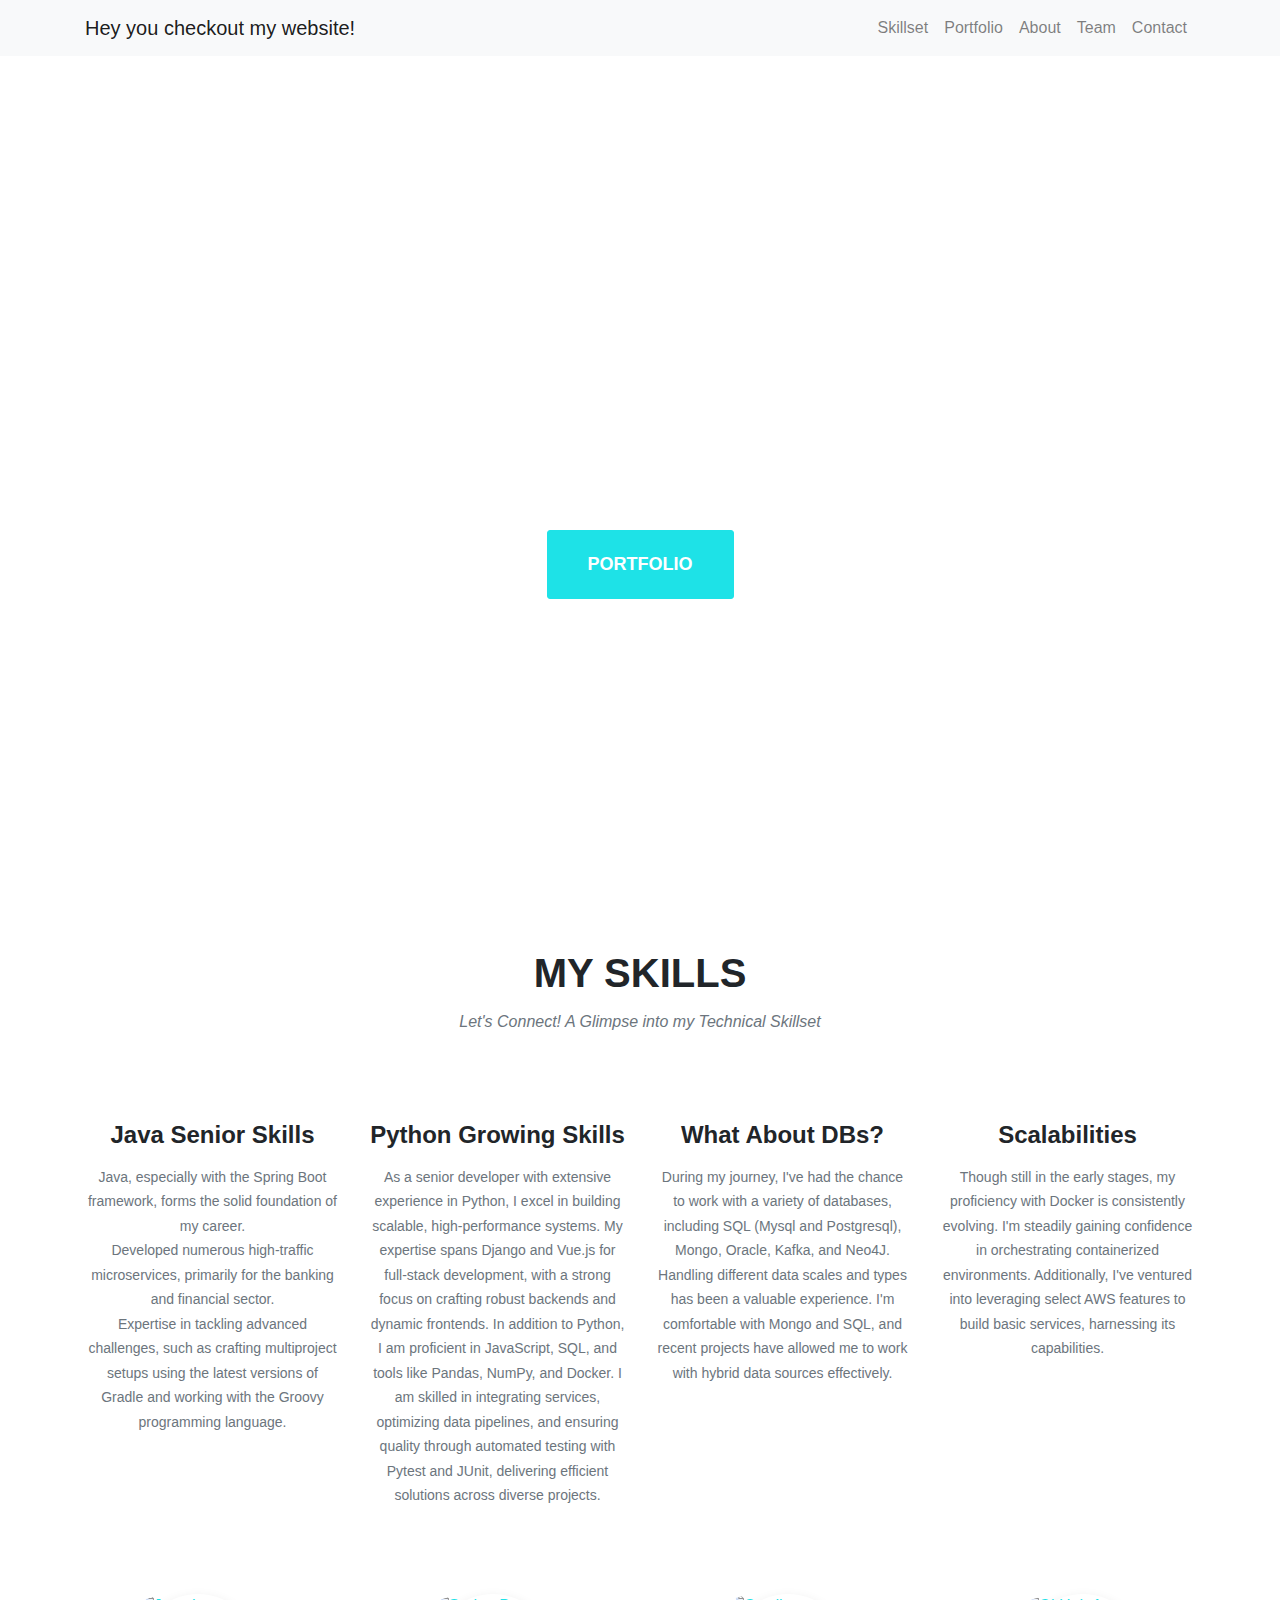
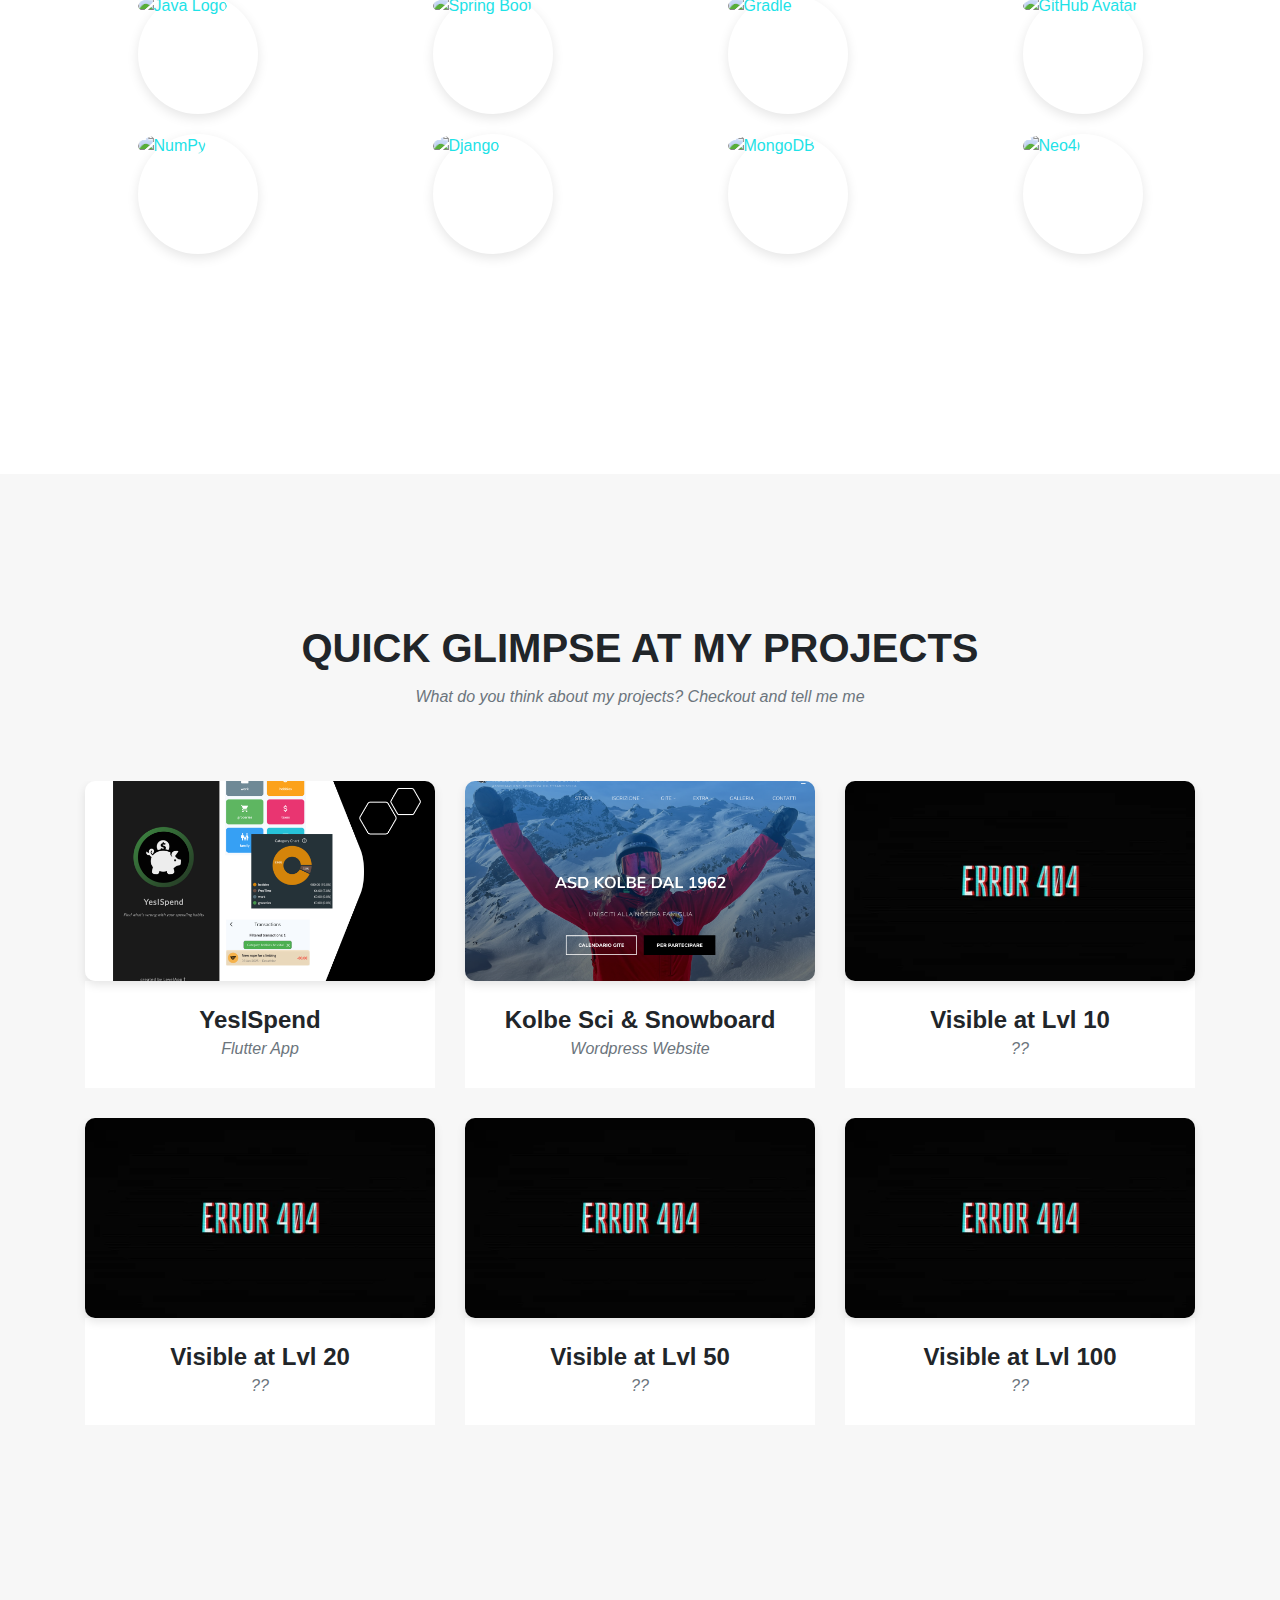
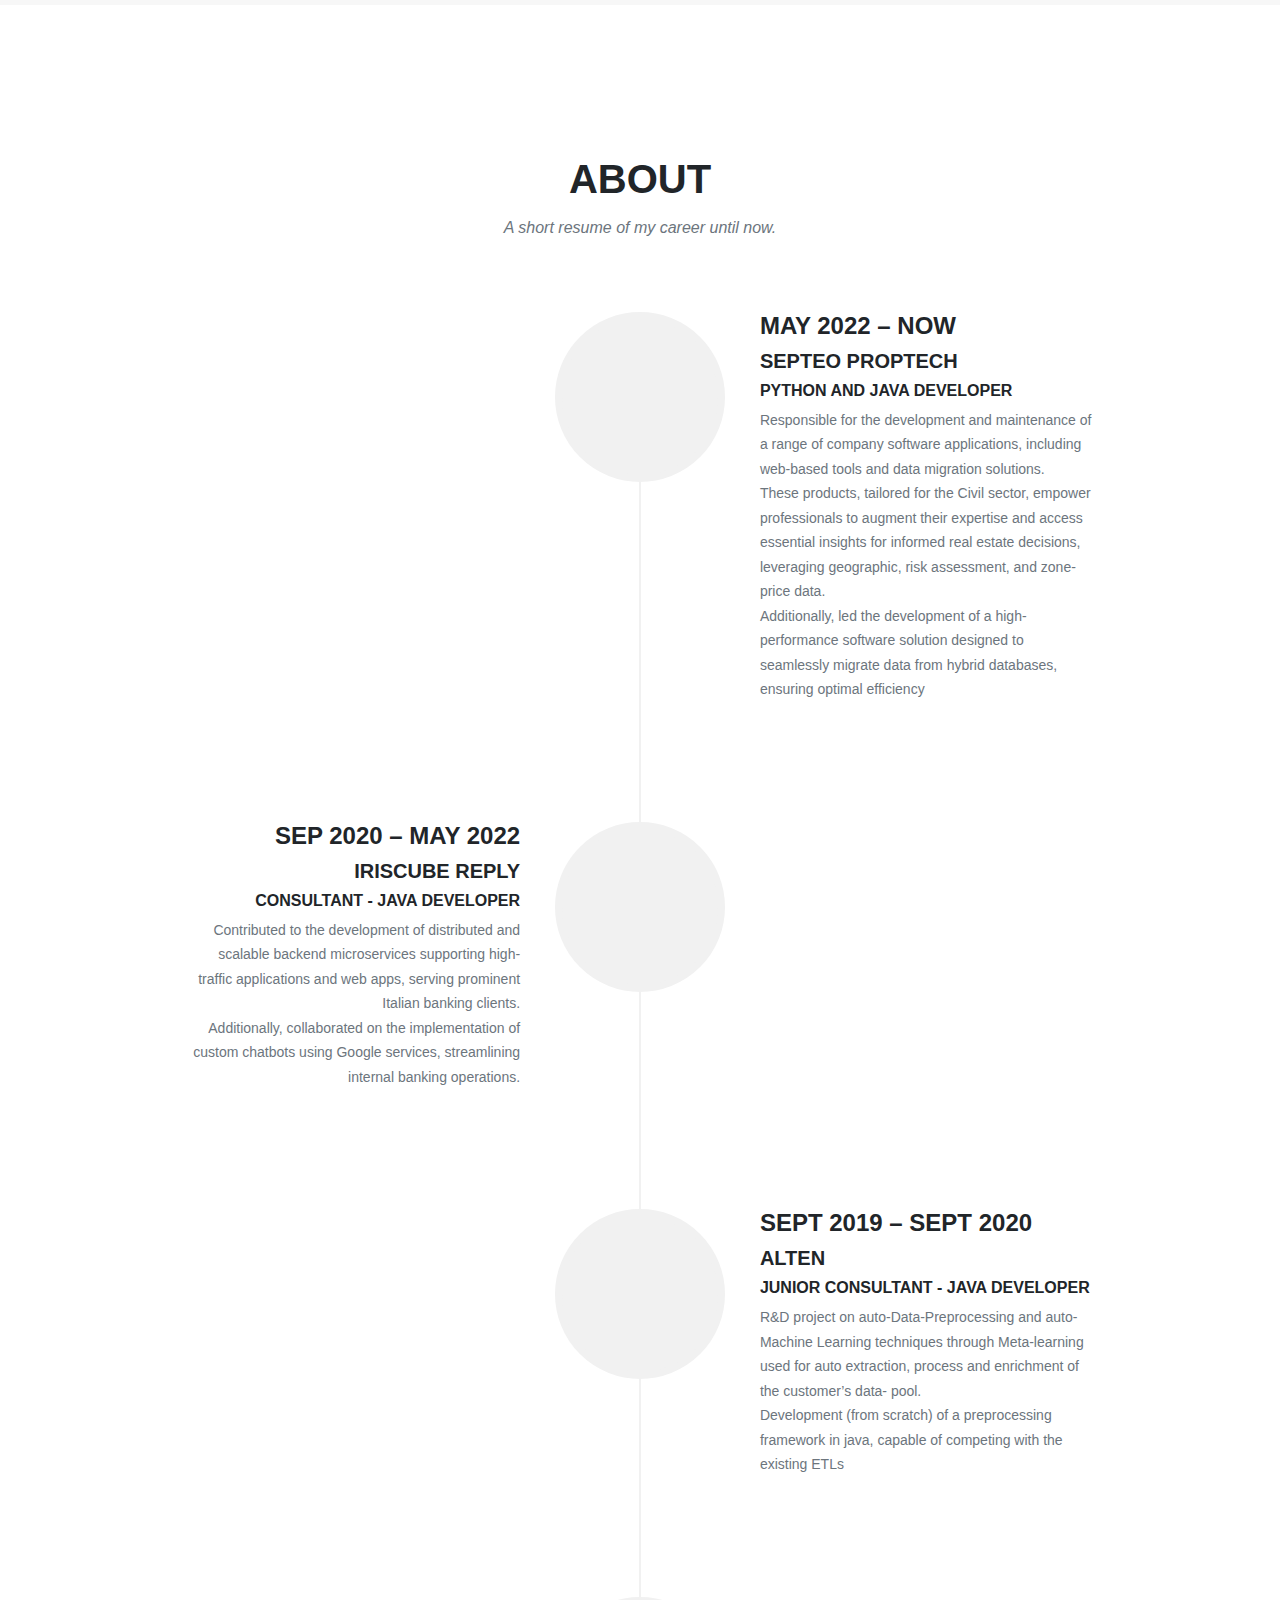
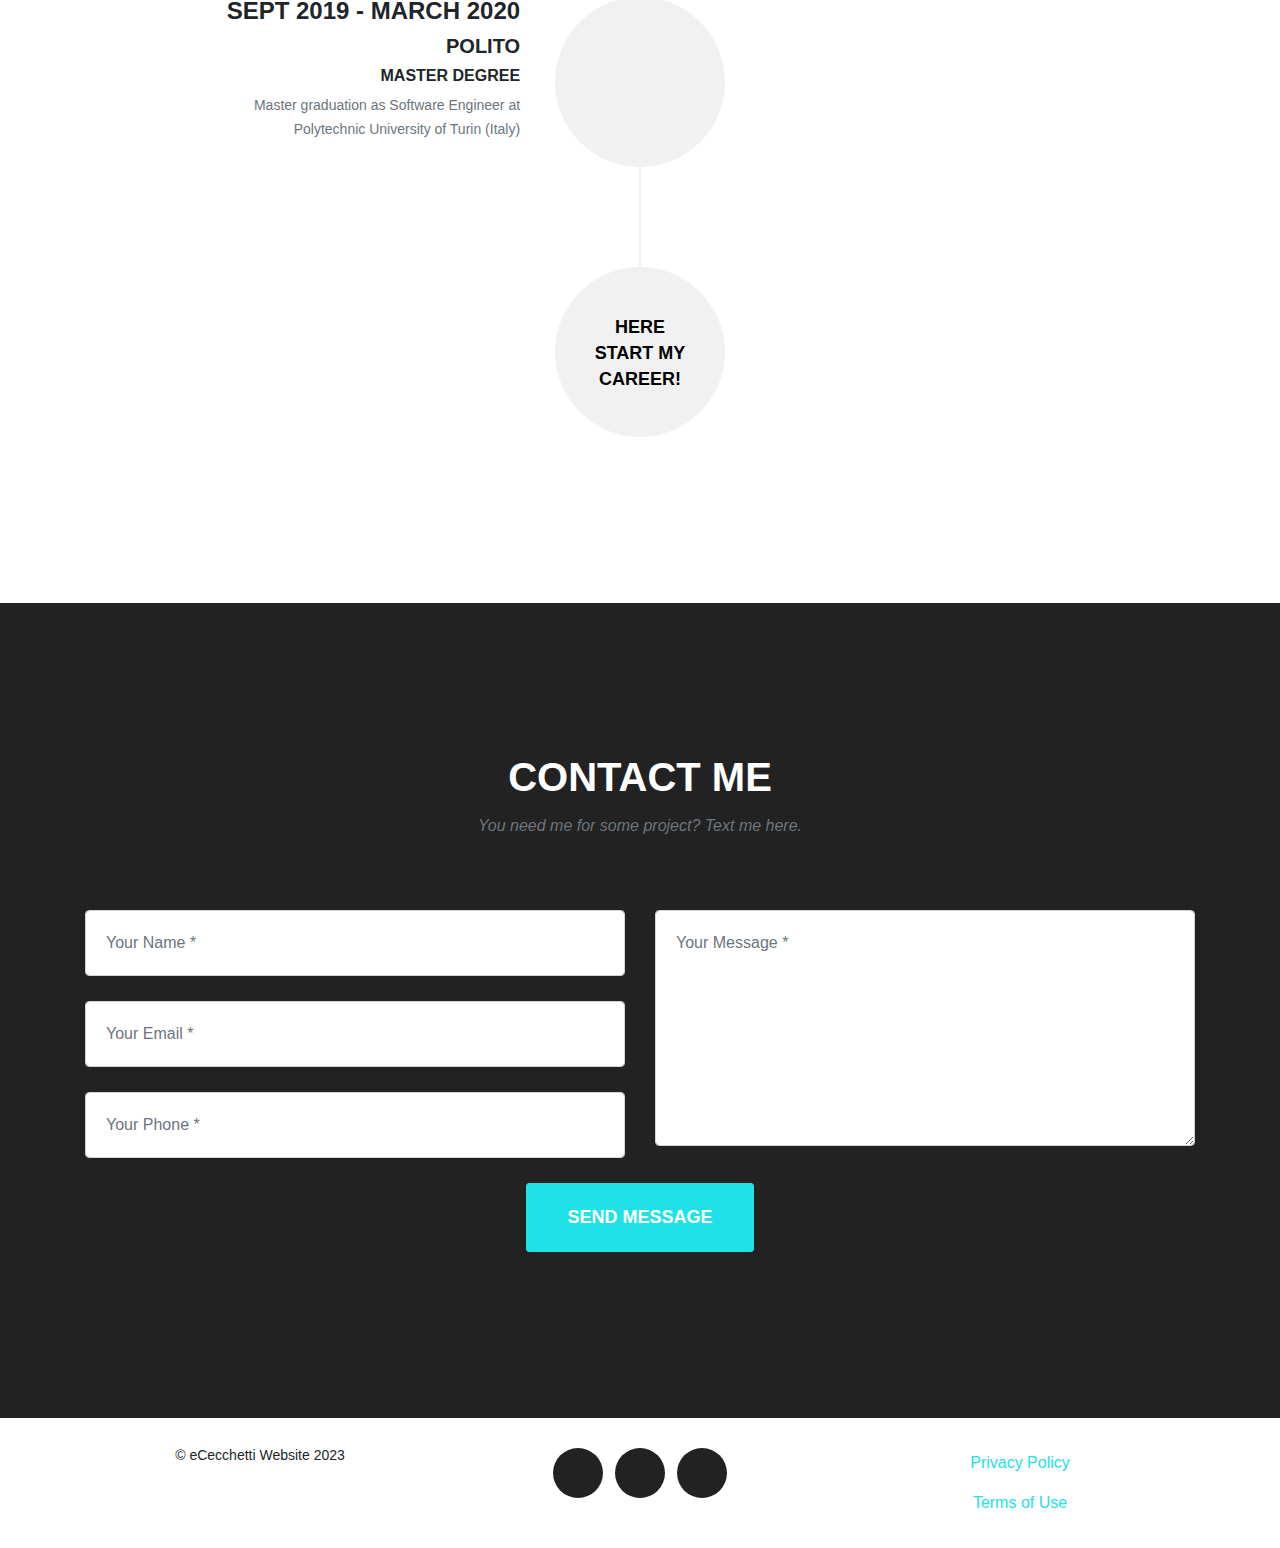
==== commit 1736bbed: "fix social icons, add links to user profiles" ====
--- a/index.html
+++ b/index.html
@@ -28,7 +28,16 @@
         
         <!-- Additional scripts or stylesheets -->
         <link rel="stylesheet" type="text/css" href="styles.css">
-        <script src="script.js"></script>
+        <script src="/script.js"></script>
+        <script type="text/javascript" src="https://cdn.jsdelivr.net/npm/@emailjs/browser@4/dist/email.min.js"></script>
+        <script type="text/javascript">
+            (function() {
+                // https://dashboard.emailjs.com/admin/account
+                emailjs.init({
+                publicKey: "DQuUgl2ufcVyieyal",
+                });
+            })();
+        </script>
     </head>
 
     <body id="page-top" class="index" data-pinterest-extension-installed="cr1.3.4">
@@ -242,7 +251,7 @@
                             <img src="/res/not_found.webp" class="img-project" alt="">
                         </a>
                         <div class="portfolio-caption">
-                            <h4>Visible at Lvl10</h4>
+                            <h4>Visible at Lvl 10</h4>
                             <p class="text-muted">??</p>
                         </div>
                     </div>
@@ -258,7 +267,7 @@
                             <img src="/res/not_found.webp" class="img-project" alt="">
                         </a>
                         <div class="portfolio-caption">
-                            <h4>Visible at Lvl20</h4>
+                            <h4>Visible at Lvl 20</h4>
                             <p class="text-muted">??</p>
                         </div>
                     </div>
@@ -274,7 +283,7 @@
                             <img src="/res/not_found.webp" class="img-project" alt="">
                         </a>
                         <div class="portfolio-caption">
-                            <h4>Visible at Lvl30</h4>
+                            <h4>Visible at Lvl 50</h4>
                             <p class="text-muted">??</p>
                         </div>
                     </div>
@@ -290,7 +299,7 @@
                             <img src="/res/not_found.webp" class="img-project" alt="">
                         </a>
                         <div class="portfolio-caption">
-                            <h4>Visible at Lvl50</h4>
+                            <h4>Visible at Lvl 100</h4>
                             <p class="text-muted">??</p>
                         </div>
                     </div>
@@ -410,35 +419,37 @@
                 </div>
                 <div class="row">
                     <div class="col-lg-12">
-                        <form name="sentMessage" id="contactForm" novalidate="">
+                        <form name="sentMessage" id="contactForm" novalidate="" onsubmit="sendEmail(event)">
                             <div class="row">
                                 <div class="col-md-6">
                                     <div class="form-group">
-                                        <input type="text" class="form-control" placeholder="Your Name *" id="name" required="" data-validation-required-message="Please enter your name.">
+                                        <input type="text" class="form-control" placeholder="Your Name *" id="name" required data-validation-required-message="Please enter your name.">
                                         <p class="help-block text-danger"></p>
                                     </div>
                                     <div class="form-group">
-                                        <input type="email" class="form-control" placeholder="Your Email *" id="email" required="" data-validation-required-message="Please enter your email address.">
+                                        <input type="email" class="form-control" placeholder="Your Email *" id="email" required data-validation-required-message="Please enter your email address.">
                                         <p class="help-block text-danger"></p>
                                     </div>
                                     <div class="form-group">
-                                        <input type="tel" class="form-control" placeholder="Your Phone *" id="phone" required="" data-validation-required-message="Please enter your phone number.">
+                                        <input type="tel" class="form-control" placeholder="Your Phone *" id="phone" required data-validation-required-message="Please enter your phone number.">
                                         <p class="help-block text-danger"></p>
                                     </div>
                                 </div>
                                 <div class="col-md-6">
                                     <div class="form-group">
-                                        <textarea class="form-control" placeholder="Your Message *" id="message" required="" data-validation-required-message="Please enter a message."></textarea>
+                                        <textarea class="form-control" placeholder="Your Message *" id="message" required data-validation-required-message="Please enter a message."></textarea>
                                         <p class="help-block text-danger"></p>
                                     </div>
                                 </div>
                                 <div class="clearfix"></div>
                                 <div class="col-lg-12 text-center">
                                     <div id="success"></div>
-                                    <button type="submit" class="btn btn-xl">Send Message</button>
+                                    <button type="submit" class="btn btn-xl" id="sendMessageBtn">Send Message</button>
                                 </div>
                             </div>
                         </form>
+                        <!-- Success/Error Message -->
+                        <div id="statusMessage" style="display: none;"></div>
                     </div>
                 </div>
             </div>
@@ -452,9 +463,21 @@
                     </div>
                     <div class="col-md-4">
                         <ul class="list-inline social-buttons text-center justify-content-center align-items-center">
-                            <li class="list-inline-item"><a href="#" aria-label="LinkedIn"><i class="fab fa-linkedin"></i></a></li>
-                            <li class="list-inline-item"><a href="#" aria-label="GitHub"><i class="fab fa-github"></i></a></li>
-                            <li class="list-inline-item"><a href="#" aria-label="Stack Overflow"><i class="fab fa-stack-overflow"></i></a></li>
+                            <li class="list-inline-item">
+                                <a href="https://www.linkedin.com/in/enrico-cecchetti-b16663152/" aria-label="LinkedIn">
+                                    <i class="fab fa-linkedin"></i>
+                                </a>
+                            </li>
+                            <li class="list-inline-item">
+                                <a href="https://github.com/ieCecchetti" aria-label="GitHub">
+                                    <i class="fab fa-github"></i>
+                                </a>
+                            </li>
+                            <li class="list-inline-item">
+                                <a href="https://stackoverflow.com/users/23795155/cikosz" aria-label="Stack Overflow">
+                                    <i class="fab fa-stack-overflow"></i>
+                                </a>
+                            </li>
                         </ul>
                     </div>
                     <div class="col-md-4">
@@ -465,141 +488,8 @@
                     </div>
                 </div>
             </div>
-        </footer>        
-        
-    
-    
-        <!-- Portfolio Modal 2 -->
-        <!-- Modal HTML (in the same page) -->
-        <div class="portfolio-modal modal fade" id="portfolioModal2" tabindex="-1" role="dialog" aria-hidden="true">
-            <div class="modal-content">
-                <div class="close-modal" data-dismiss="modal">
-                    <div class="lr">
-                        <div class="rl"></div>
-                    </div>
-                </div>
-                <div class="container">
-                    <div class="row">
-                        <div class="col-lg-8 col-lg-offset-2">
-                            <div class="modal-body">
-                                <h2>Project Name</h2>
-                                <p class="item-intro text-muted">Lorem ipsum dolor sit amet consectetur.</p>
-                                <img class="img-responsive" src="https://unsplash.imgix.net/uploads%2F1411419068566071cef10%2F7562527b?q=75&w=1080&h=1080&fit=max&fm=jpg&auto=format&s=240c45655f09c546232a6f106688e502" alt="">
-                                <p>Description about the project goes here...</p>
-                                <button type="button" class="btn btn-primary" data-dismiss="modal"><i class="fa fa-times"></i> Close Project</button>
-                            </div>
-                        </div>
-                    </div>
-                </div>
-            </div>
-        </div>
-        <!-- Portfolio Modal 3 -->
-        <div class="portfolio-modal modal fade" id="portfolioModal3" tabindex="-1" role="dialog" aria-hidden="true">
-            <div class="modal-content">
-                <div class="close-modal" data-dismiss="modal">
-                    <div class="lr">
-                        <div class="rl">
-                        </div>
-                    </div>
-                </div>
-                <div class="container">
-                    <div class="row">
-                        <div class="col-lg-8 col-lg-offset-2">
-                            <div class="modal-body">
-                                <!-- Project Details Go Here -->
-                                <h2>Project Name</h2>
-                                <p class="item-intro text-muted">Lorem ipsum dolor sit amet consectetur.</p>
-                                <img class="img-responsive img-centered" src="https://unsplash.imgix.net/46/Ov6ZY1zLTWmhPC0wFysP_IMG_2896_edt.jpg?q=75&w=1080&h=1080&fit=max&fm=jpg&auto=format&s=6518e4df89659818f6c0392175a9c5e6" alt="">
-                                <p>Treehouse is a free PSD web template built by <a href="https://www.behance.net/MathavanJaya">Mathavan Jaya</a>. This is bright and spacious design perfect for people or startup companies looking to showcase their apps or other projects.</p>
-                                <p>You can download the PSD template in this portfolio sample item at <a href="http://freebiesxpress.com/gallery/treehouse-free-psd-web-template/">FreebiesXpress.com</a>.</p>
-                                <button type="button" class="btn btn-primary" data-dismiss="modal"><i class="fa fa-times"></i> Close Project</button>
-                            </div>
-                        </div>
-                    </div>
-                </div>
-            </div>
-        </div>
-    
-        <!-- Portfolio Modal 4 -->
-        <div class="portfolio-modal modal fade" id="portfolioModal4" tabindex="-1" role="dialog" aria-hidden="true">
-            <div class="modal-content">
-                <div class="close-modal" data-dismiss="modal">
-                    <div class="lr">
-                        <div class="rl">
-                        </div>
-                    </div>
-                </div>
-                <div class="container">
-                    <div class="row">
-                        <div class="col-lg-8 col-lg-offset-2">
-                            <div class="modal-body">
-                                <!-- Project Details Go Here -->
-                                <h2>Project Name</h2>
-                                <p class="item-intro text-muted">Lorem ipsum dolor sit amet consectetur.</p>
-                                <img class="img-responsive img-centered" src="https://unsplash.imgix.net/44/9s1lvXLlSbCX5l3ZaYWP_hdr-1.jpg?q=75&w=1080&h=1080&fit=max&fm=jpg&auto=format&s=f0a1db79752dbb04ec6d2aab7d17c7b0" alt="">
-                                <p>Start Bootstrap's Agency theme is based on Golden, a free PSD website template built by <a href="https://www.behance.net/MathavanJaya">Mathavan Jaya</a>. Golden is a modern and clean one page web template that was made exclusively for Best PSD Freebies. This template has a great portfolio, timeline, and meet your team sections that can be easily modified to fit your needs.</p>
-                                <p>You can download the PSD template in this portfolio sample item at <a href="http://freebiesxpress.com/gallery/golden-free-one-page-web-template/">FreebiesXpress.com</a>.</p>
-                                <button type="button" class="btn btn-primary" data-dismiss="modal"><i class="fa fa-times"></i> Close Project</button>
-                            </div>
-                        </div>
-                    </div>
-                </div>
-            </div>
-        </div>
-    
-        <!-- Portfolio Modal 5 -->
-        <div class="portfolio-modal modal fade" id="portfolioModal5" tabindex="-1" role="dialog" aria-hidden="true">
-            <div class="modal-content">
-                <div class="close-modal" data-dismiss="modal">
-                    <div class="lr">
-                        <div class="rl">
-                        </div>
-                    </div>
-                </div>
-                <div class="container">
-                    <div class="row">
-                        <div class="col-lg-8 col-lg-offset-2">
-                            <div class="modal-body">
-                                <!-- Project Details Go Here -->
-                                <h2>Project Name</h2>
-                                <p class="item-intro text-muted">Lorem ipsum dolor sit amet consectetur.</p>
-                                <img class="img-responsive img-centered" src="https://unsplash.imgix.net/46/Ov6ZY1zLTWmhPC0wFysP_IMG_2896_edt.jpg?q=75&w=1080&h=1080&fit=max&fm=jpg&auto=format&s=6518e4df89659818f6c0392175a9c5e6" alt="">
-                                <p>Escape is a free PSD web template built by <a href="https://www.behance.net/MathavanJaya">Mathavan Jaya</a>. Escape is a one page web template that was designed with agencies in mind. This template is ideal for those looking for a simple one page solution to describe your business and offer your services.</p>
-                                <p>You can download the PSD template in this portfolio sample item at <a href="http://freebiesxpress.com/gallery/escape-one-page-psd-web-template/">FreebiesXpress.com</a>.</p>
-                                <button type="button" class="btn btn-primary" data-dismiss="modal"><i class="fa fa-times"></i> Close Project</button>
-                            </div>
-                        </div>
-                    </div>
-                </div>
-            </div>
-        </div>
-    
-        <!-- Portfolio Modal 6 -->
-        <div class="portfolio-modal modal fade" id="portfolioModal6" tabindex="-1" role="dialog" aria-hidden="true">
-            <div class="modal-content">
-                <div class="close-modal" data-dismiss="modal">
-                    <div class="lr">
-                        <div class="rl">
-                        </div>
-                    </div>
-                </div>
-                <div class="container">
-                    <div class="row">
-                        <div class="col-lg-8 col-lg-offset-2">
-                            <div class="modal-body">
-                                <!-- Project Details Go Here -->
-                                <h2>Project Name</h2>
-                                <p class="item-intro text-muted">Lorem ipsum dolor sit amet consectetur.</p>
-                                <img class="img-responsive img-centered" src="https://unsplash.imgix.net/uploads%2F1411419068566071cef10%2F7562527b?q=75&w=1080&h=1080&fit=max&fm=jpg&auto=format&s=240c45655f09c546232a6f106688e502" alt="">
-                                <p>Dreams is a free PSD web template built by <a href="https://www.behance.net/MathavanJaya">Mathavan Jaya</a>. Dreams is a modern one page web template designed for almost any purpose. It’s a beautiful template that’s designed with the Bootstrap framework in mind.</p>
-                                <p>You can download the PSD template in this portfolio sample item at <a href="http://freebiesxpress.com/gallery/dreams-free-one-page-web-template/">FreebiesXpress.com</a>.</p>
-                                <button type="button" class="btn btn-primary" data-dismiss="modal"><i class="fa fa-times"></i> Close Project</button>
-                            </div>
-                        </div>
-                    </div>
-                </div>
-            </div>
-        </div>
+        </footer>
+       
     
         <!-- jQuery Version 1.11.0 -->
         <script src="https://raw.githubusercontent.com/IronSummitMedia/startbootstrap/gh-pages/templates/agency/js/jquery-1.11.0.js"></script>
@@ -618,6 +508,49 @@
     
     
         <span style="height: 20px; width: 40px; min-height: 20px; min-width: 40px; position: absolute; opacity: 0.85; z-index: 8675309; display: none; cursor: pointer; background-image: url([data-uri]);"></span>
-        <script src="script.js"></script>
     </body>
+
+    <script type="text/javascript">
+        function sendEmail(event) {
+            event.preventDefault(); // Prevent form from submitting the traditional way
+
+            // Disable the submit button temporarily to avoid multiple submissions
+            document.getElementById("sendMessageBtn").disabled = true;
+
+            // Collect form data
+            var name = document.getElementById("name").value;
+            var email = document.getElementById("email").value;
+            var phone = document.getElementById("phone").value;
+            var message = document.getElementById("message").value;
+
+            // Validate if the form fields are empty
+            if (!name || !email || !message) {
+                alert("Please fill out all fields.");
+                document.getElementById("sendMessageBtn").disabled = false;
+                return;
+            }
+
+            // Send the form data via EmailJS
+            emailjs.send("service_ornbnlo","template_yrw3k8e",{
+                    name: name,
+                    email: email,
+                    phone: phone,
+                    message: message,
+                }).then(function(response) {
+                // Show success message
+                document.getElementById("statusMessage").style.display = "block";
+                document.getElementById("statusMessage").innerHTML = "<p style='color: green;'>Your message has been sent successfully!</p>";
+
+                // Reset the form
+                document.getElementById("contactForm").reset();
+            }, function(error) {
+                // Show error message
+                document.getElementById("statusMessage").style.display = "block";
+                document.getElementById("statusMessage").innerHTML = "<p style='color: red;'>There was an error sending your message. Please try again.</p>";
+            });
+
+            // Re-enable the submit button
+            document.getElementById("sendMessageBtn").disabled = false;
+        }
+    </script>
 </html>--- a/styles.css
+++ b/styles.css
@@ -370,20 +370,114 @@
     }
 }
 
-/* Images will shrink slightly to fit inside */
+/* Container for all images */
+.languages-container {
+    display: grid;
+    grid-template-columns: repeat(4, 1fr); /* 4 images per row */
+    grid-gap: 20px; /* Space between the images */
+    justify-items: center;
+    margin: 50px auto;
+    max-width: 1200px;
+    padding: 20px;
+}
+
+/* Individual floating images */
+.floating-img {
+    position: relative;
+    width: 120px;
+    height: 120px;
+    border-radius: 50%;
+    box-shadow: 0 4px 12px rgba(0, 0, 0, 0.1);
+    transition: transform 0.3s ease, box-shadow 0.3s ease;
+}
+
+/* Hover effects to enlarge images and add depth */
+.floating-img:hover {
+    transform: scale(1.1);
+    box-shadow: 0 8px 16px rgba(0, 0, 0, 0.3);
+}
+
+/* Ensure images fit inside their container */
 .img-fluid {
     max-width: 100%;
     max-height: 100%;
-}
+    border-radius: 50%;
+    object-fit: cover;
+}
+
+/* Add animations to each image */
+@keyframes float1 {
+    0% { transform: translate(0, 0); }
+    50% { transform: translate(30%, -20%); }
+    100% { transform: translate(0, 0); }
+}
+
+@keyframes float2 {
+    0% { transform: translate(0, 0); }
+    50% { transform: translate(-30%, 20%); }
+    100% { transform: translate(0, 0); }
+}
+
+@keyframes float3 {
+    0% { transform: translate(0, 0); }
+    50% { transform: translate(20%, 10%); }
+    100% { transform: translate(0, 0); }
+}
+
+@keyframes float4 {
+    0% { transform: translate(0, 0); }
+    50% { transform: translate(-20%, -10%); }
+    100% { transform: translate(0, 0); }
+}
+
+@keyframes float5 {
+    0% { transform: translate(0, 0); }
+    50% { transform: translate(15%, -15%); }
+    100% { transform: translate(0, 0); }
+}
+
+@keyframes float6 {
+    0% { transform: translate(0, 0); }
+    50% { transform: translate(-15%, 10%); }
+    100% { transform: translate(0, 0); }
+}
+
+@keyframes float7 {
+    0% { transform: translate(0, 0); }
+    50% { transform: translate(10%, -10%); }
+    100% { transform: translate(0, 0); }
+}
+
+@keyframes float8 {
+    0% { transform: translate(0, 0); }
+    50% { transform: translate(-10%, 15%); }
+    100% { transform: translate(0, 0); }
+}
+
+/* Apply animations to each floating image */
+.image1 { animation: float1 6s infinite ease-in-out; }
+.image2 { animation: float2 6s infinite ease-in-out; }
+.image3 { animation: float3 6s infinite ease-in-out; }
+.image4 { animation: float4 6s infinite ease-in-out; }
+.image5 { animation: float5 6s infinite ease-in-out; }
+.image6 { animation: float6 6s infinite ease-in-out; }
+.image7 { animation: float7 6s infinite ease-in-out; }
+.image8 { animation: float8 6s infinite ease-in-out; }
 
 /* ================== PORTFOLIO SECTION ===================================*/
 
 .img-project {
     width: 100%; 
     height: 200px;
-    object-fit: cover ; 
+    object-fit: cover; 
     border-radius: 10px; 
     box-shadow: 0 4px 10px rgba(0, 0, 0, 0.1); 
+}
+
+#portfolio {
+    background-image: url('https://preview.redd.it/daily-pixelart-v0-63atnri510ea1.png?auto=webp&s=8ac75cc983e4d62fe75fd6529f9005729e842331');
+    background-size: cover;
+    background-position: center;
 }
 
 
@@ -465,99 +559,6 @@
         margin: 0 0 30px;
     }
 }
-
-/* Container for all images */
-.languages-container {
-    display: grid;
-    grid-template-columns: repeat(4, 1fr); /* 4 images per row */
-    grid-gap: 20px; /* Space between the images */
-    justify-items: center;
-    margin: 50px auto;
-    max-width: 1200px;
-    padding: 20px;
-}
-
-/* Individual floating images */
-.floating-img {
-    position: relative;
-    width: 120px;
-    height: 120px;
-    border-radius: 50%;
-    box-shadow: 0 4px 12px rgba(0, 0, 0, 0.1);
-    transition: transform 0.3s ease, box-shadow 0.3s ease;
-}
-
-/* Hover effects to enlarge images and add depth */
-.floating-img:hover {
-    transform: scale(1.1);
-    box-shadow: 0 8px 16px rgba(0, 0, 0, 0.3);
-}
-
-/* Ensure images fit inside their container */
-.img-fluid {
-    max-width: 100%;
-    max-height: 100%;
-    border-radius: 50%;
-}
-
-/* Add animations to each image */
-@keyframes float1 {
-    0% { transform: translate(0, 0); }
-    50% { transform: translate(30%, -20%); }
-    100% { transform: translate(0, 0); }
-}
-
-@keyframes float2 {
-    0% { transform: translate(0, 0); }
-    50% { transform: translate(-30%, 20%); }
-    100% { transform: translate(0, 0); }
-}
-
-@keyframes float3 {
-    0% { transform: translate(0, 0); }
-    50% { transform: translate(20%, 10%); }
-    100% { transform: translate(0, 0); }
-}
-
-@keyframes float4 {
-    0% { transform: translate(0, 0); }
-    50% { transform: translate(-20%, -10%); }
-    100% { transform: translate(0, 0); }
-}
-
-@keyframes float5 {
-    0% { transform: translate(0, 0); }
-    50% { transform: translate(15%, -15%); }
-    100% { transform: translate(0, 0); }
-}
-
-@keyframes float6 {
-    0% { transform: translate(0, 0); }
-    50% { transform: translate(-15%, 10%); }
-    100% { transform: translate(0, 0); }
-}
-
-@keyframes float7 {
-    0% { transform: translate(0, 0); }
-    50% { transform: translate(10%, -10%); }
-    100% { transform: translate(0, 0); }
-}
-
-@keyframes float8 {
-    0% { transform: translate(0, 0); }
-    50% { transform: translate(-10%, 15%); }
-    100% { transform: translate(0, 0); }
-}
-
-/* Apply animations to each floating image */
-.image1 { animation: float1 6s infinite ease-in-out; }
-.image2 { animation: float2 6s infinite ease-in-out; }
-.image3 { animation: float3 6s infinite ease-in-out; }
-.image4 { animation: float4 6s infinite ease-in-out; }
-.image5 { animation: float5 6s infinite ease-in-out; }
-.image6 { animation: float6 6s infinite ease-in-out; }
-.image7 { animation: float7 6s infinite ease-in-out; }
-.image8 { animation: float8 6s infinite ease-in-out; }
 
 
 /* ================== TIMELINE SECTION ===================================*/
@@ -865,36 +866,37 @@
 
 footer span.copyright {
     text-transform: uppercase;
-    text-transform: none;
     font-family: Montserrat,"Helvetica Neue",Helvetica,Arial,sans-serif;
     line-height: 40px;
 }
 
 footer ul.quicklinks {
     margin-bottom: 0;
-    text-transform: uppercase;
-    text-transform: none;
     font-family: Montserrat,"Helvetica Neue",Helvetica,Arial,sans-serif;
     line-height: 40px;
 }
 
+/* Social Buttons */
 ul.social-buttons {
     margin-bottom: 0;
+    padding: 0; /* Remove padding */
+    list-style: none; /* Remove default list styles */
 }
 
 ul.social-buttons li a {
     display: block;
-    width: 40px;
-    height: 40px;
-    border-radius: 100%;
-    font-size: 20px;
-    line-height: 40px;
-    outline: 0;
+    width: 50px; 
+    height: 50px; 
+    border-radius: 50%; 
+    font-size: 24px;
+    line-height: 50px; 
     color: #fff;
     background-color: #222;
     -webkit-transition: all .3s;
     -moz-transition: all .3s;
     transition: all .3s;
+    text-align: center; 
+    padding-top: 12px;
 }
 
 ul.social-buttons li a:hover,
@@ -903,105 +905,16 @@
     background-color: #1ee2e7;
 }
 
+/* Ensure that the icons inside are centered */
+ul.social-buttons li a i {
+    display: inline-block;
+    line-height: normal; /* Allow the icons to align properly */
+}
+
+/* Remove any focus outlines */
 .btn:focus,
 .btn:active,
 .btn.active,
 .btn:active:focus {
     outline: 0;
 }
-
-/* ================== MODAL SECTION ===================================*/
-
-.portfolio-modal .modal-content {
-    padding: 100px 0;
-    min-height: 100%;
-    border: 0;
-    border-radius: 0;
-    text-align: center;
-    background-clip: border-box;
-    -webkit-box-shadow: none;
-    box-shadow: none;
-}
-
-.portfolio-modal .modal-content h2 {
-    margin-bottom: 15px;
-    font-size: 3em;
-}
-
-.portfolio-modal .modal-content p {
-    margin-bottom: 30px;
-}
-
-.portfolio-modal .modal-content p.item-intro {
-    margin: 20px 0 30px;
-    font-family: "Droid Serif","Helvetica Neue",Helvetica,Arial,sans-serif;
-    font-size: 16px;
-    font-style: italic;
-}
-
-.portfolio-modal .modal-content ul.list-inline {
-    margin-top: 0;
-    margin-bottom: 30px;
-}
-
-.portfolio-modal .modal-content img {
-    margin-bottom: 30px;
-}
-
-.portfolio-modal .close-modal {
-    position: absolute;
-    top: 25px;
-    right: 25px;
-    width: 75px;
-    height: 75px;
-    background-color: transparent;
-    cursor: pointer;
-}
-
-.portfolio-modal .close-modal:hover {
-    opacity: .3;
-}
-
-.portfolio-modal .close-modal .lr {
-    z-index: 1051;
-    width: 1px;
-    height: 75px;
-    margin-left: 35px;
-    background-color: #222;
-    -webkit-transform: rotate(45deg);
-    -ms-transform: rotate(45deg);
-    transform: rotate(45deg);
-}
-
-.portfolio-modal .close-modal .lr .rl {
-    z-index: 1052;
-    width: 1px;
-    height: 75px;
-    background-color: #222;
-    -webkit-transform: rotate(90deg);
-    -ms-transform: rotate(90deg);
-    transform: rotate(90deg);
-}
-
-::-moz-selection {
-    text-shadow: none;
-    background: #1ee2e7;
-}
-
-::selection {
-    text-shadow: none;
-    background: #1ee2e7;
-}
-
-img::selection {
-    background: 0 0;
-}
-
-img::-moz-selection {
-    background: 0 0;
-}
-
-body {
-    margin: 0;
-    -webkit-tap-highlight-color: #1ee2e7;
-}--- a/styles.css
+++ b/styles.css
@@ -370,20 +370,114 @@
     }
 }
 
-/* Images will shrink slightly to fit inside */
+/* Container for all images */
+.languages-container {
+    display: grid;
+    grid-template-columns: repeat(4, 1fr); /* 4 images per row */
+    grid-gap: 20px; /* Space between the images */
+    justify-items: center;
+    margin: 50px auto;
+    max-width: 1200px;
+    padding: 20px;
+}
+
+/* Individual floating images */
+.floating-img {
+    position: relative;
+    width: 120px;
+    height: 120px;
+    border-radius: 50%;
+    box-shadow: 0 4px 12px rgba(0, 0, 0, 0.1);
+    transition: transform 0.3s ease, box-shadow 0.3s ease;
+}
+
+/* Hover effects to enlarge images and add depth */
+.floating-img:hover {
+    transform: scale(1.1);
+    box-shadow: 0 8px 16px rgba(0, 0, 0, 0.3);
+}
+
+/* Ensure images fit inside their container */
 .img-fluid {
     max-width: 100%;
     max-height: 100%;
-}
+    border-radius: 50%;
+    object-fit: cover;
+}
+
+/* Add animations to each image */
+@keyframes float1 {
+    0% { transform: translate(0, 0); }
+    50% { transform: translate(30%, -20%); }
+    100% { transform: translate(0, 0); }
+}
+
+@keyframes float2 {
+    0% { transform: translate(0, 0); }
+    50% { transform: translate(-30%, 20%); }
+    100% { transform: translate(0, 0); }
+}
+
+@keyframes float3 {
+    0% { transform: translate(0, 0); }
+    50% { transform: translate(20%, 10%); }
+    100% { transform: translate(0, 0); }
+}
+
+@keyframes float4 {
+    0% { transform: translate(0, 0); }
+    50% { transform: translate(-20%, -10%); }
+    100% { transform: translate(0, 0); }
+}
+
+@keyframes float5 {
+    0% { transform: translate(0, 0); }
+    50% { transform: translate(15%, -15%); }
+    100% { transform: translate(0, 0); }
+}
+
+@keyframes float6 {
+    0% { transform: translate(0, 0); }
+    50% { transform: translate(-15%, 10%); }
+    100% { transform: translate(0, 0); }
+}
+
+@keyframes float7 {
+    0% { transform: translate(0, 0); }
+    50% { transform: translate(10%, -10%); }
+    100% { transform: translate(0, 0); }
+}
+
+@keyframes float8 {
+    0% { transform: translate(0, 0); }
+    50% { transform: translate(-10%, 15%); }
+    100% { transform: translate(0, 0); }
+}
+
+/* Apply animations to each floating image */
+.image1 { animation: float1 6s infinite ease-in-out; }
+.image2 { animation: float2 6s infinite ease-in-out; }
+.image3 { animation: float3 6s infinite ease-in-out; }
+.image4 { animation: float4 6s infinite ease-in-out; }
+.image5 { animation: float5 6s infinite ease-in-out; }
+.image6 { animation: float6 6s infinite ease-in-out; }
+.image7 { animation: float7 6s infinite ease-in-out; }
+.image8 { animation: float8 6s infinite ease-in-out; }
 
 /* ================== PORTFOLIO SECTION ===================================*/
 
 .img-project {
     width: 100%; 
     height: 200px;
-    object-fit: cover ; 
+    object-fit: cover; 
     border-radius: 10px; 
     box-shadow: 0 4px 10px rgba(0, 0, 0, 0.1); 
+}
+
+#portfolio {
+    background-image: url('https://preview.redd.it/daily-pixelart-v0-63atnri510ea1.png?auto=webp&s=8ac75cc983e4d62fe75fd6529f9005729e842331');
+    background-size: cover;
+    background-position: center;
 }
 
 
@@ -465,99 +559,6 @@
         margin: 0 0 30px;
     }
 }
-
-/* Container for all images */
-.languages-container {
-    display: grid;
-    grid-template-columns: repeat(4, 1fr); /* 4 images per row */
-    grid-gap: 20px; /* Space between the images */
-    justify-items: center;
-    margin: 50px auto;
-    max-width: 1200px;
-    padding: 20px;
-}
-
-/* Individual floating images */
-.floating-img {
-    position: relative;
-    width: 120px;
-    height: 120px;
-    border-radius: 50%;
-    box-shadow: 0 4px 12px rgba(0, 0, 0, 0.1);
-    transition: transform 0.3s ease, box-shadow 0.3s ease;
-}
-
-/* Hover effects to enlarge images and add depth */
-.floating-img:hover {
-    transform: scale(1.1);
-    box-shadow: 0 8px 16px rgba(0, 0, 0, 0.3);
-}
-
-/* Ensure images fit inside their container */
-.img-fluid {
-    max-width: 100%;
-    max-height: 100%;
-    border-radius: 50%;
-}
-
-/* Add animations to each image */
-@keyframes float1 {
-    0% { transform: translate(0, 0); }
-    50% { transform: translate(30%, -20%); }
-    100% { transform: translate(0, 0); }
-}
-
-@keyframes float2 {
-    0% { transform: translate(0, 0); }
-    50% { transform: translate(-30%, 20%); }
-    100% { transform: translate(0, 0); }
-}
-
-@keyframes float3 {
-    0% { transform: translate(0, 0); }
-    50% { transform: translate(20%, 10%); }
-    100% { transform: translate(0, 0); }
-}
-
-@keyframes float4 {
-    0% { transform: translate(0, 0); }
-    50% { transform: translate(-20%, -10%); }
-    100% { transform: translate(0, 0); }
-}
-
-@keyframes float5 {
-    0% { transform: translate(0, 0); }
-    50% { transform: translate(15%, -15%); }
-    100% { transform: translate(0, 0); }
-}
-
-@keyframes float6 {
-    0% { transform: translate(0, 0); }
-    50% { transform: translate(-15%, 10%); }
-    100% { transform: translate(0, 0); }
-}
-
-@keyframes float7 {
-    0% { transform: translate(0, 0); }
-    50% { transform: translate(10%, -10%); }
-    100% { transform: translate(0, 0); }
-}
-
-@keyframes float8 {
-    0% { transform: translate(0, 0); }
-    50% { transform: translate(-10%, 15%); }
-    100% { transform: translate(0, 0); }
-}
-
-/* Apply animations to each floating image */
-.image1 { animation: float1 6s infinite ease-in-out; }
-.image2 { animation: float2 6s infinite ease-in-out; }
-.image3 { animation: float3 6s infinite ease-in-out; }
-.image4 { animation: float4 6s infinite ease-in-out; }
-.image5 { animation: float5 6s infinite ease-in-out; }
-.image6 { animation: float6 6s infinite ease-in-out; }
-.image7 { animation: float7 6s infinite ease-in-out; }
-.image8 { animation: float8 6s infinite ease-in-out; }
 
 
 /* ================== TIMELINE SECTION ===================================*/
@@ -865,36 +866,37 @@
 
 footer span.copyright {
     text-transform: uppercase;
-    text-transform: none;
     font-family: Montserrat,"Helvetica Neue",Helvetica,Arial,sans-serif;
     line-height: 40px;
 }
 
 footer ul.quicklinks {
     margin-bottom: 0;
-    text-transform: uppercase;
-    text-transform: none;
     font-family: Montserrat,"Helvetica Neue",Helvetica,Arial,sans-serif;
     line-height: 40px;
 }
 
+/* Social Buttons */
 ul.social-buttons {
     margin-bottom: 0;
+    padding: 0; /* Remove padding */
+    list-style: none; /* Remove default list styles */
 }
 
 ul.social-buttons li a {
     display: block;
-    width: 40px;
-    height: 40px;
-    border-radius: 100%;
-    font-size: 20px;
-    line-height: 40px;
-    outline: 0;
+    width: 50px; 
+    height: 50px; 
+    border-radius: 50%; 
+    font-size: 24px;
+    line-height: 50px; 
     color: #fff;
     background-color: #222;
     -webkit-transition: all .3s;
     -moz-transition: all .3s;
     transition: all .3s;
+    text-align: center; 
+    padding-top: 12px;
 }
 
 ul.social-buttons li a:hover,
@@ -903,105 +905,16 @@
     background-color: #1ee2e7;
 }
 
+/* Ensure that the icons inside are centered */
+ul.social-buttons li a i {
+    display: inline-block;
+    line-height: normal; /* Allow the icons to align properly */
+}
+
+/* Remove any focus outlines */
 .btn:focus,
 .btn:active,
 .btn.active,
 .btn:active:focus {
     outline: 0;
 }
-
-/* ================== MODAL SECTION ===================================*/
-
-.portfolio-modal .modal-content {
-    padding: 100px 0;
-    min-height: 100%;
-    border: 0;
-    border-radius: 0;
-    text-align: center;
-    background-clip: border-box;
-    -webkit-box-shadow: none;
-    box-shadow: none;
-}
-
-.portfolio-modal .modal-content h2 {
-    margin-bottom: 15px;
-    font-size: 3em;
-}
-
-.portfolio-modal .modal-content p {
-    margin-bottom: 30px;
-}
-
-.portfolio-modal .modal-content p.item-intro {
-    margin: 20px 0 30px;
-    font-family: "Droid Serif","Helvetica Neue",Helvetica,Arial,sans-serif;
-    font-size: 16px;
-    font-style: italic;
-}
-
-.portfolio-modal .modal-content ul.list-inline {
-    margin-top: 0;
-    margin-bottom: 30px;
-}
-
-.portfolio-modal .modal-content img {
-    margin-bottom: 30px;
-}
-
-.portfolio-modal .close-modal {
-    position: absolute;
-    top: 25px;
-    right: 25px;
-    width: 75px;
-    height: 75px;
-    background-color: transparent;
-    cursor: pointer;
-}
-
-.portfolio-modal .close-modal:hover {
-    opacity: .3;
-}
-
-.portfolio-modal .close-modal .lr {
-    z-index: 1051;
-    width: 1px;
-    height: 75px;
-    margin-left: 35px;
-    background-color: #222;
-    -webkit-transform: rotate(45deg);
-    -ms-transform: rotate(45deg);
-    transform: rotate(45deg);
-}
-
-.portfolio-modal .close-modal .lr .rl {
-    z-index: 1052;
-    width: 1px;
-    height: 75px;
-    background-color: #222;
-    -webkit-transform: rotate(90deg);
-    -ms-transform: rotate(90deg);
-    transform: rotate(90deg);
-}
-
-::-moz-selection {
-    text-shadow: none;
-    background: #1ee2e7;
-}
-
-::selection {
-    text-shadow: none;
-    background: #1ee2e7;
-}
-
-img::selection {
-    background: 0 0;
-}
-
-img::-moz-selection {
-    background: 0 0;
-}
-
-body {
-    margin: 0;
-    -webkit-tap-highlight-color: #1ee2e7;
-}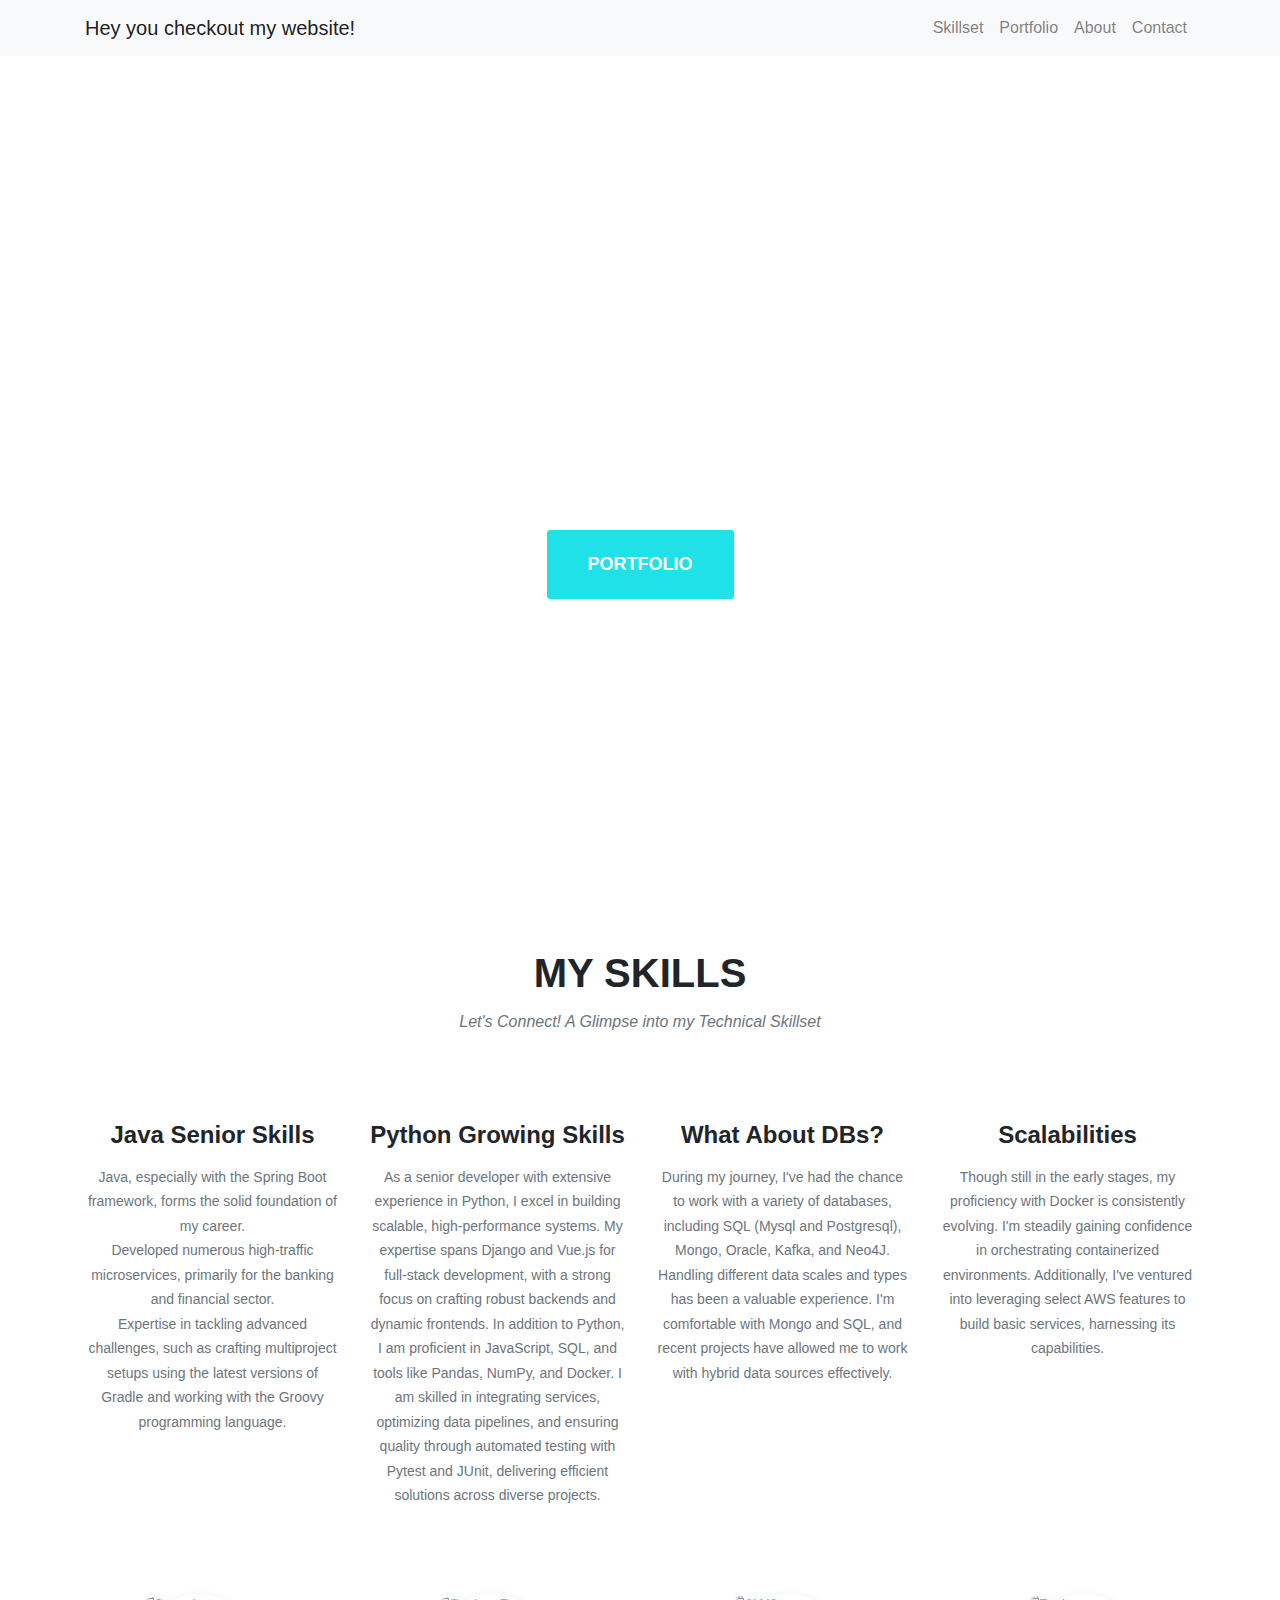
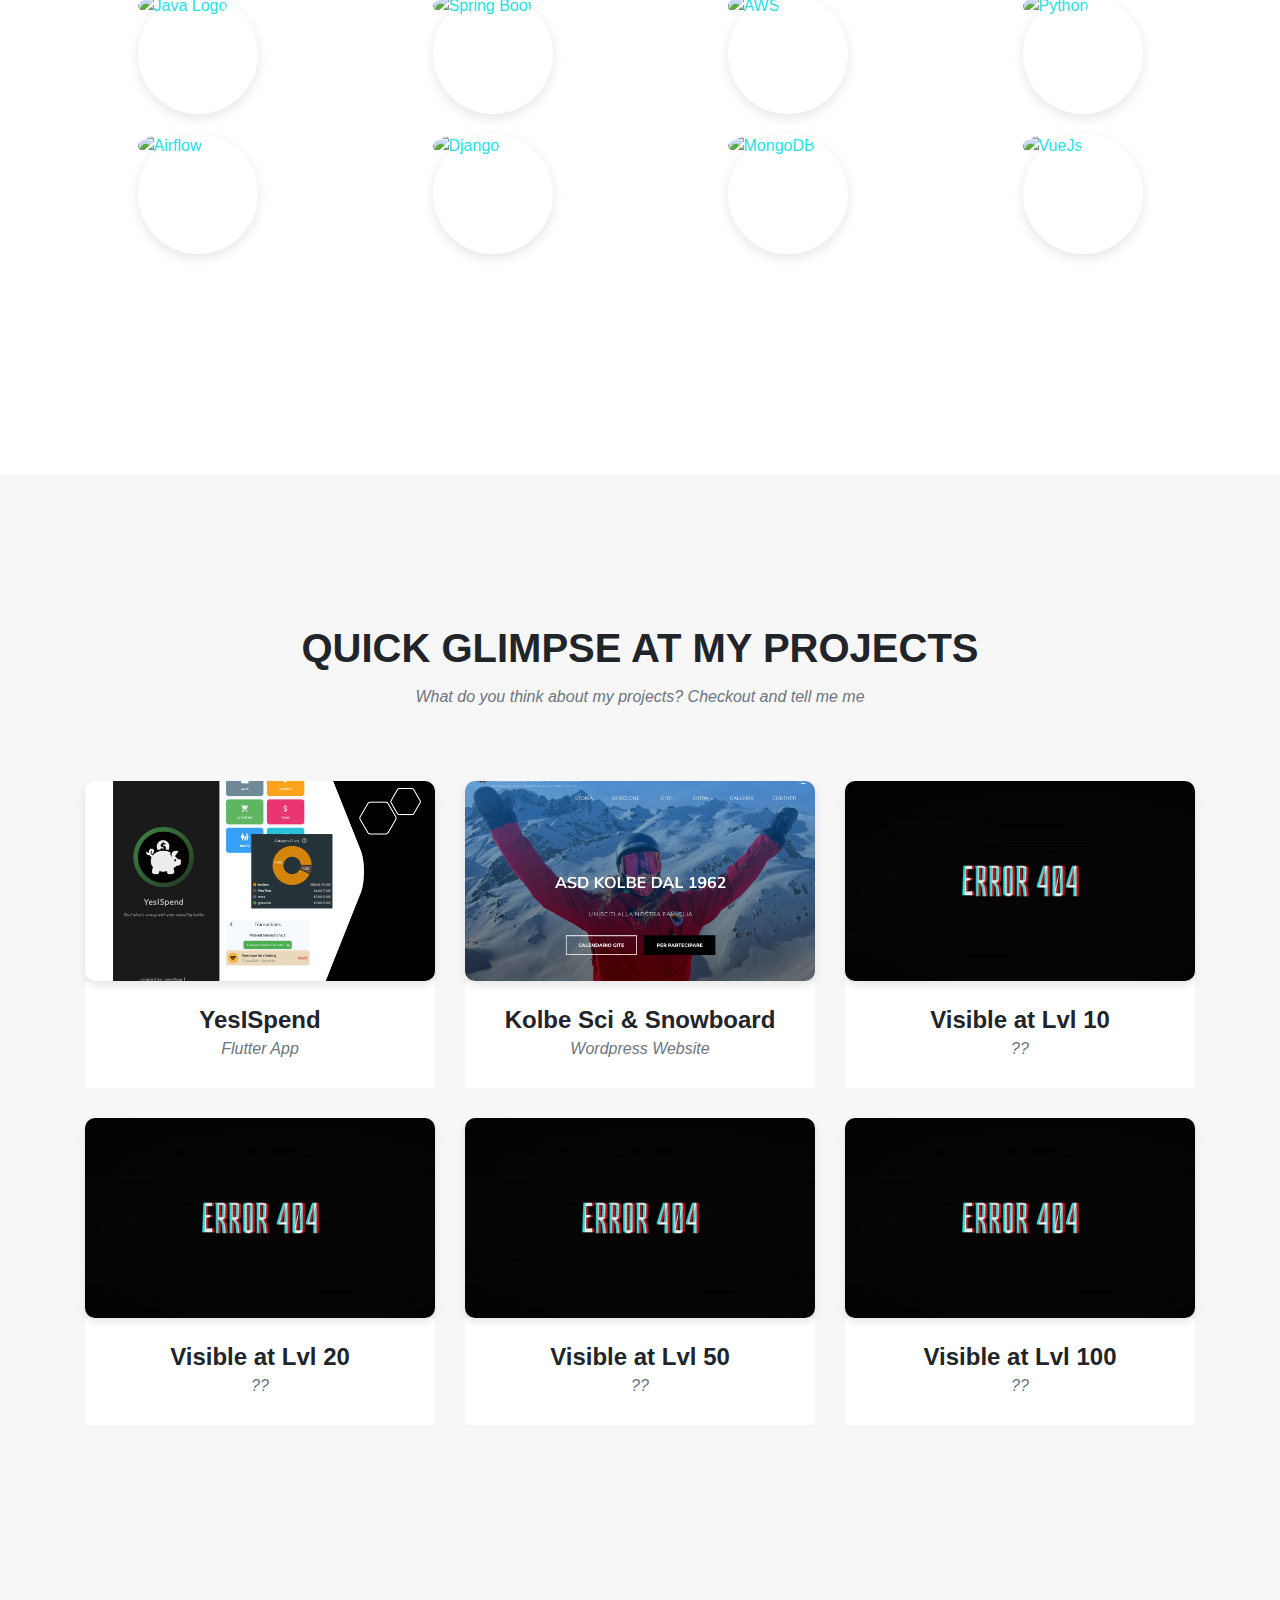
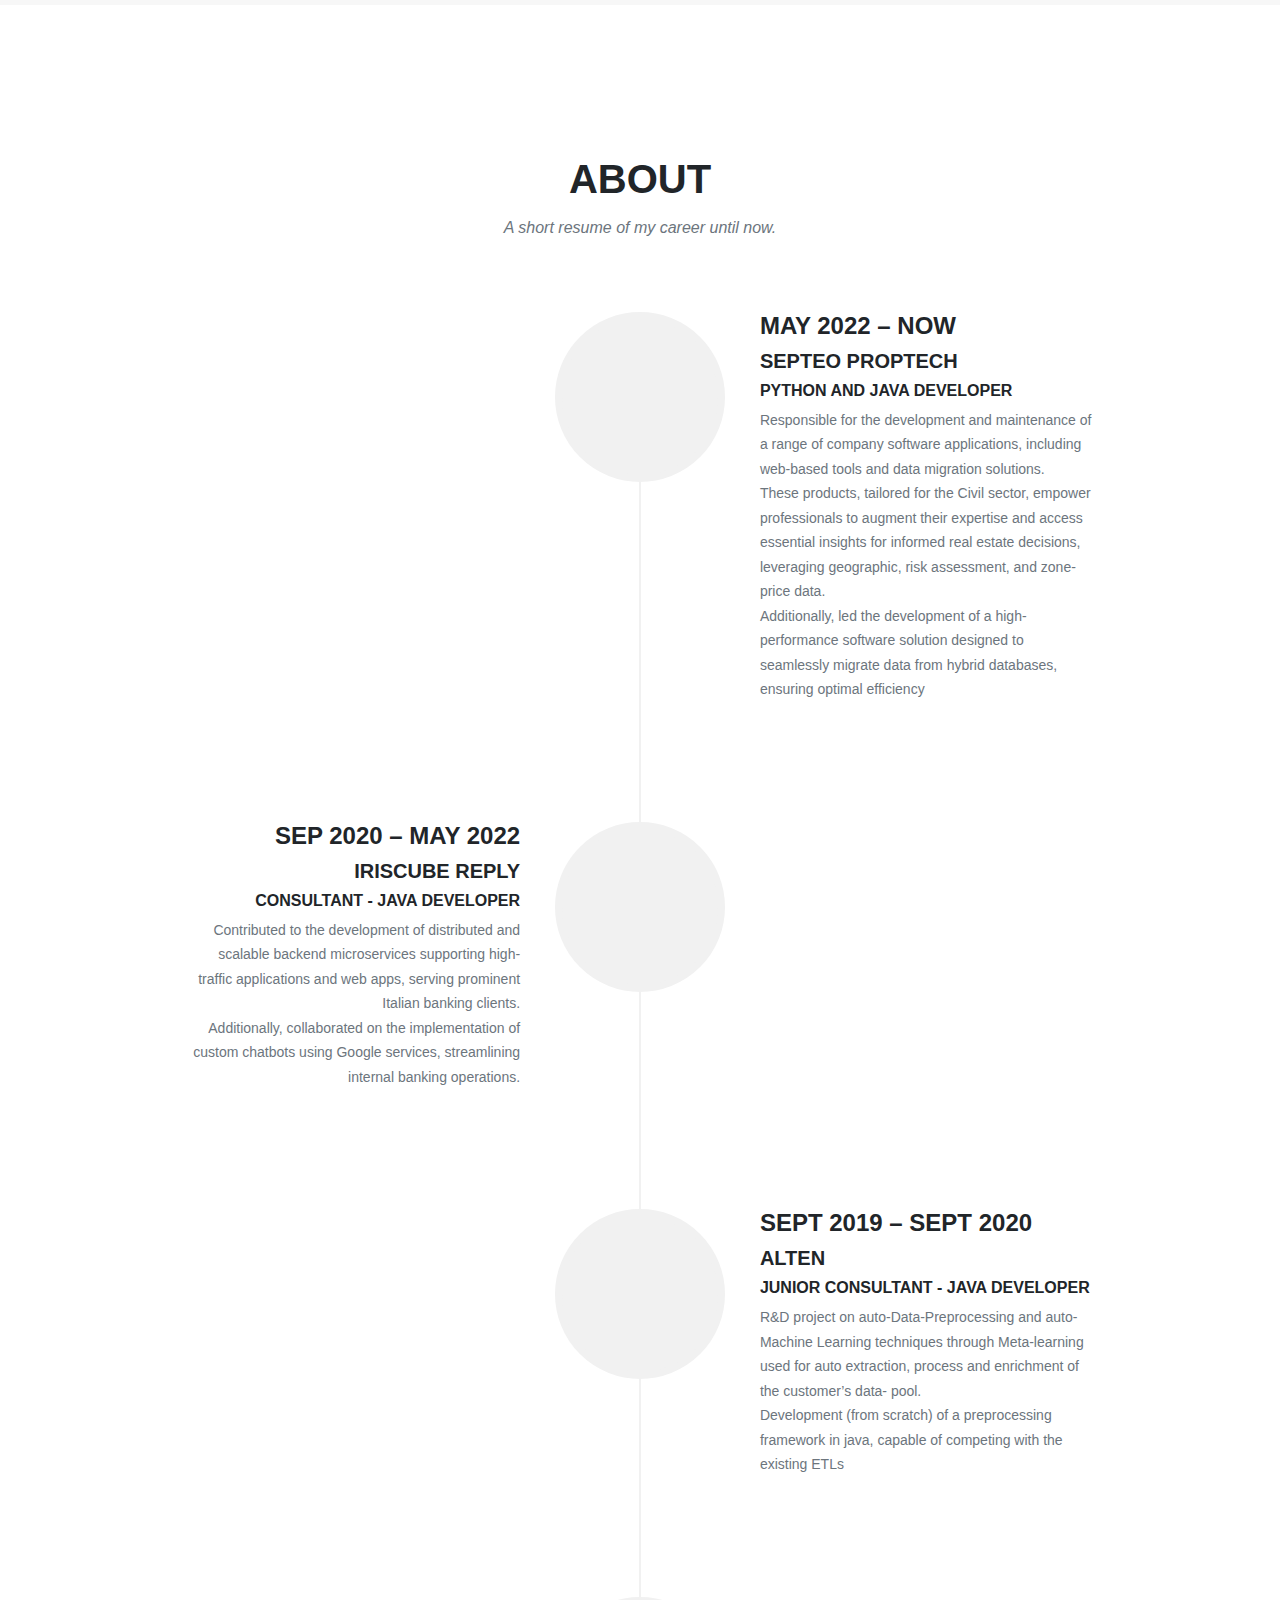
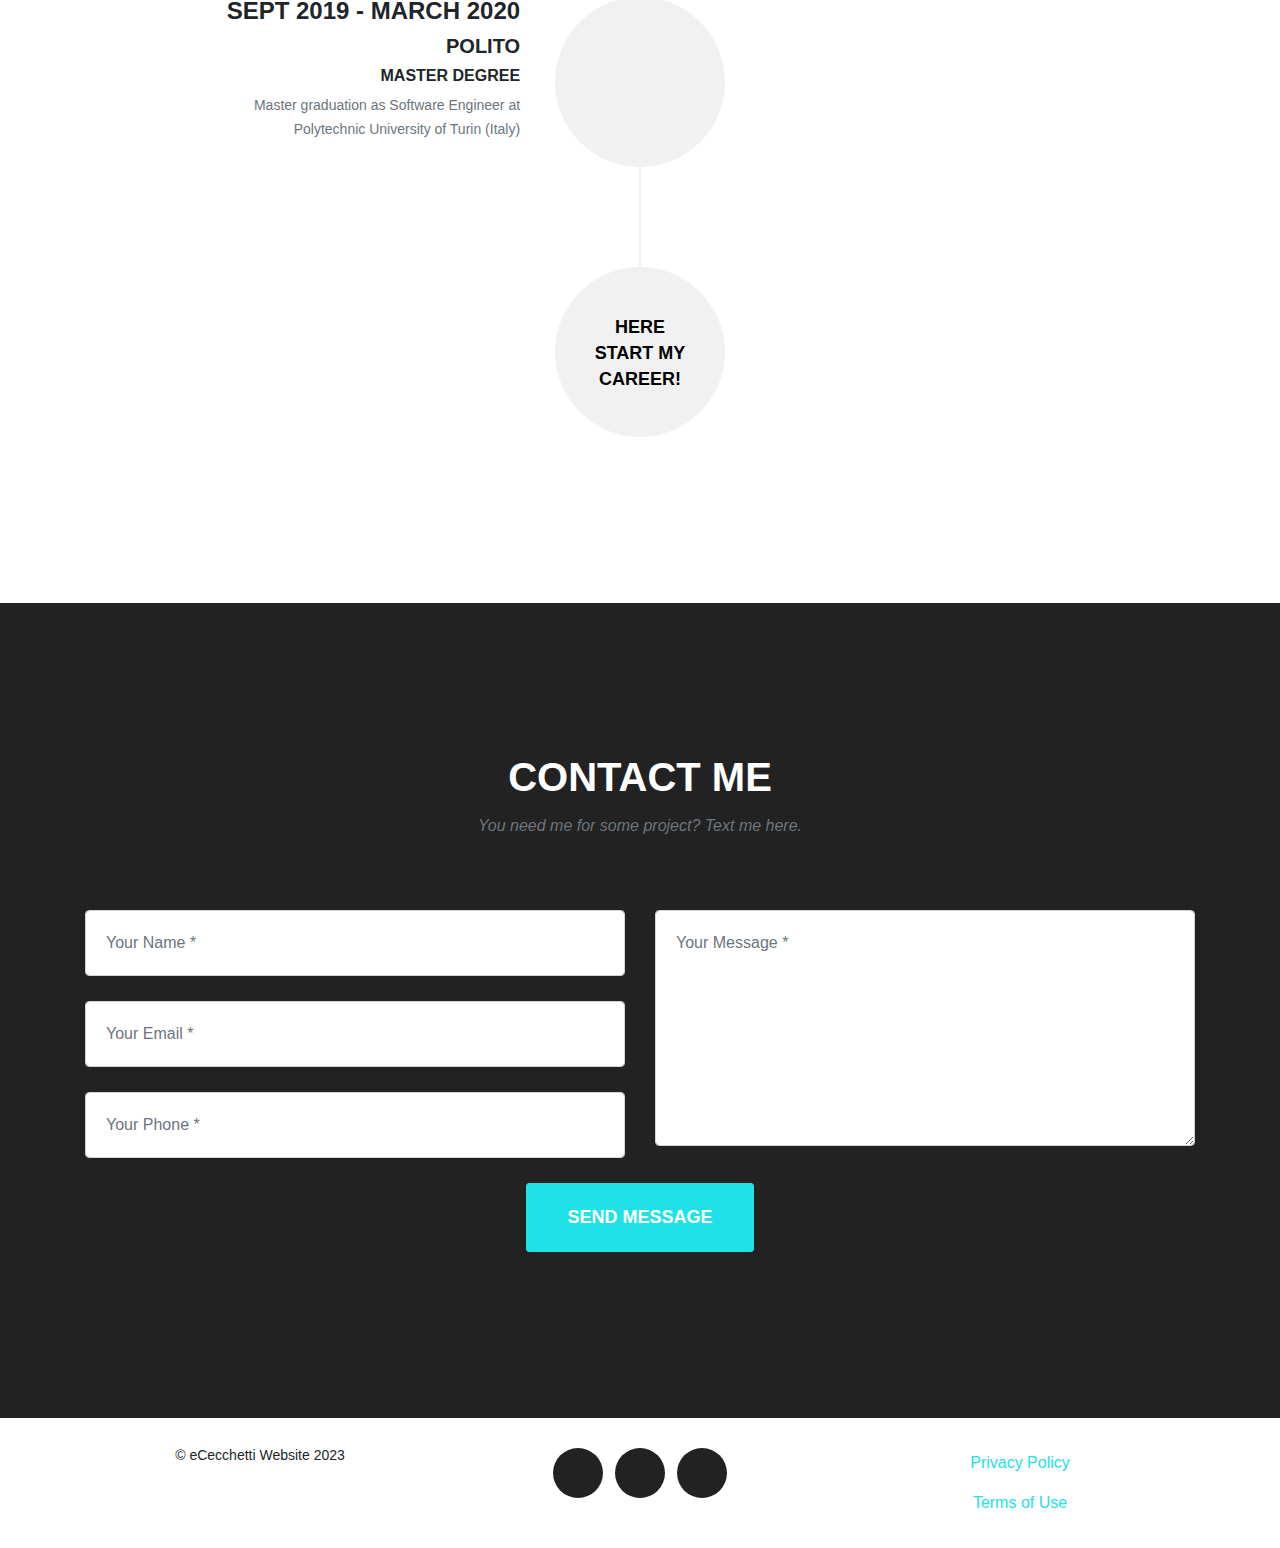
==== commit 93e43756: "some fixes on images and animations" ====
--- a/index.html
+++ b/index.html
@@ -65,9 +65,6 @@
                             <a class="nav-link page-scroll" href="#about">About</a>
                         </li>
                         <li class="nav-item">
-                            <a class="nav-link page-scroll" href="#team">Team</a>
-                        </li>
-                        <li class="nav-item">
                             <a class="nav-link page-scroll" href="#contact">Contact</a>
                         </li>
                     </ul>
@@ -154,43 +151,43 @@
 
             <div class="languages-container">
                 <div class="floating-img image1">
-                    <a href="https://en.wikipedia.org/wiki/HTML" target="_blank">
-                        <img class="img-fluid" src="https://upload.wikimedia.org/wikipedia/fr/thumb/2/2e/Java_Logo.svg/800px-Java_Logo.svg.png" alt="Java Logo">
+                    <a href="https://en.wikipedia.org/wiki/Java_(programming_language)" target="_blank">
+                        <img class="img-fluid" src="https://cdn-icons-png.flaticon.com/512/226/226777.png" alt="Java Logo">
                     </a>
                 </div>
                 <div class="floating-img image2">
-                    <a href="https://en.wikipedia.org/wiki/Cascading_Style_Sheets" target="_blank">
-                        <img class="img-fluid" src="https://upload.wikimedia.org/wikipedia/commons/thumb/7/79/Spring_Boot.svg/1280px-Spring_Boot.svg.png" alt="Spring Boot">
+                    <a href="https://spring.io/projects/spring-boot" target="_blank">
+                        <img class="img-fluid" src="https://images-cdn.openxcell.com/wp-content/uploads/2024/07/25070933/springboot-inner.svg" alt="Spring Boot">
                     </a>
                 </div>
                 <div class="floating-img image3">
-                    <a href="https://codepen.io/amorales944/" target="_blank">
-                        <img class="img-fluid" src="https://docs.gradle.org/current/userguide/img/gradle.png" alt="Gradle">
+                    <a href="https://aws.amazon.com/it/" target="_blank">
+                        <img class="img-fluid" src="https://static-00.iconduck.com/assets.00/aws-icon-2048x2048-ptyrjxdo.png" alt="AWS">
                     </a>
                 </div>
                 <div class="floating-img image4">
-                    <a href="https://avatars.githubusercontent.com/u/1525981?s=200&v=4" target="_blank">
-                        <img class="img-fluid" src="https://avatars.githubusercontent.com/u/1525981?s=200&v=4" alt="GitHub Avatar">
+                    <a href="https://www.python.org/" target="_blank">
+                        <img class="img-fluid" src="https://avatars.githubusercontent.com/u/1525981?s=200&v=4" alt="Python">
                     </a>
                 </div>
                 <div class="floating-img image5">
-                    <a href="https://numpy.org" target="_blank">
-                        <img class="img-fluid" src="https://numpy.org/images/logo.svg" alt="NumPy">
+                    <a href="https://airflow.apache.org/" target="_blank">
+                        <img class="img-fluid" src="https://encrypted-tbn0.gstatic.com/images?q=tbn:ANd9GcR_g8FEiBktpfSXdmjuQAfU1nR9cSUpJk1cjw&s" alt="Airflow">
                     </a>
                 </div>
                 <div class="floating-img image6">
-                    <a href="https://codepen.io/amorales944/" target="_blank">
-                        <img class="img-fluid" src="https://upload.wikimedia.org/wikipedia/commons/thumb/7/75/Django_logo.svg/120px-Django_logo.svg.png" alt="Django">
+                    <a href="https://www.djangoproject.com/" target="_blank">
+                        <img class="img-fluid" src="https://w7.pngwing.com/pngs/10/113/png-transparent-django-web-development-web-framework-python-software-framework-django-text-trademark-logo-thumbnail.png" alt="Django">
                     </a>
                 </div>
                 <div class="floating-img image7">
-                    <a href="https://en.wikipedia.org/wiki/HTML" target="_blank">
-                        <img class="img-fluid" src="https://cdn.icon-icons.com/icons2/2415/PNG/512/mongodb_plain_wordmark_logo_icon_146423.png" alt="MongoDB">
+                    <a href="https://www.mongodb.com/" target="_blank">
+                        <img class="img-fluid" src="https://ability-coding.vercel.app/Logos/mongodb.png" alt="MongoDB">
                     </a>
                 </div>
                 <div class="floating-img image8">
-                    <a href="https://neo4j.com" target="_blank">
-                        <img class="img-fluid" src="https://go.neo4j.com/rs/710-RRC-335/images/neo4j_logo_globe.png" alt="Neo4j">
+                    <a href="https://vuejs.org/" target="_blank">
+                        <img class="img-fluid" src="https://miro.medium.com/v2/resize:fit:400/0*K2ovtMil6X6nYrB5.png" alt="VueJs">
                     </a>
                 </div>
             </div>
@@ -210,7 +207,7 @@
                 <div class="row">
                     <!-- Portfolio Item 1 -->
                     <div class="col-md-4 col-sm-6 portfolio-item">
-                        <a href="projects/yesispend_project.html" class="portfolio-link">
+                        <a href="projects/yesispend_project.html#docs" class="portfolio-link">
                             <div class="portfolio-hover">
                                 <div class="portfolio-hover-content">
                                     <i class="fas fa-folder-open fa-3x"></i>
@@ -322,7 +319,7 @@
                         <ul class="timeline">
                             <li class="timeline-inverted">
                                 <div class="timeline-image text-center d-flex align-items-center justify-content-center">
-                                    <img class="rounded-circle img-fluid" src="https://upload.wikimedia.org/wikipedia/fr/thumb/2/2d/Septeo-logo.svg/langfr-140px-Septeo-logo.svg.png" alt="">
+                                    <img class="rounded-circle img-fluid" src="https://pbs.twimg.com/profile_images/1523951350253600770/3MIdja0z_400x400.jpg" alt="">
                                 </div>
                                 <div class="timeline-panel">
                                     <div class="timeline-heading">
@@ -341,7 +338,7 @@
                             </li>
                             <li>
                                 <div class="timeline-image text-center d-flex align-items-center justify-content-center">
-                                    <img class="rounded-circle img-fluid" src="https://replydam.discoveryreplymedia.com/production/8/8/c7a87783-b53e-509d-abc8-4ecef345f7f2/6e69b3f1-ecb8-484b-a029-a0132d04438a.png" alt="">
+                                    <img class="rounded-circle img-fluid" src="https://encrypted-tbn0.gstatic.com/images?q=tbn:ANd9GcTcoLZ8JvAFZDFU3LY7HFFJuTrfPu3iEUwZVw&s" alt="">
                                 </div>
                                 <div class="timeline-panel">
                                     <div class="timeline-heading">
@@ -359,7 +356,7 @@
                             </li>
                             <li class="timeline-inverted">
                                 <div class="timeline-image text-center d-flex align-items-center justify-content-center">
-                                    <img class="rounded-circle img-fluid" src="https://forumgrandouest.com/wp-content/uploads/2017/04/Page-1-1-300x300.png" alt="">
+                                    <img class="rounded-circle img-fluid" src="https://www.alten.it/wp-content/uploads/sites/5/2021/07/altenlinkedin.png" alt="">
                                 </div>
                                 <div class="timeline-panel">
                                     <div class="timeline-heading">
--- a/styles.css
+++ b/styles.css
@@ -405,64 +405,75 @@
     object-fit: cover;
 }
 
-/* Add animations to each image */
+/* Add animations to each image with random rotation and translations */
 @keyframes float1 {
-    0% { transform: translate(0, 0); }
-    50% { transform: translate(30%, -20%); }
-    100% { transform: translate(0, 0); }
+    0% { transform: translate(0, 0) rotate(0deg); }
+    25% { transform: translate(25%, -15%) rotate(20deg); }
+    50% { transform: translate(30%, -20%) rotate(-15deg); }
+    75% { transform: translate(20%, -10%) rotate(10deg); }
 }
 
 @keyframes float2 {
-    0% { transform: translate(0, 0); }
-    50% { transform: translate(-30%, 20%); }
-    100% { transform: translate(0, 0); }
+    0% { transform: translate(0, 0) rotate(0deg); }
+    50% { transform: translate(-30%, 20%) rotate(15deg); }
+    75% { transform: translate(-15%, 5%) rotate(-5deg); }
+    100% { transform: translate(0, 0) rotate(0deg); }
 }
 
 @keyframes float3 {
-    0% { transform: translate(0, 0); }
-    50% { transform: translate(20%, 10%); }
-    100% { transform: translate(0, 0); }
+    0% { transform: translate(0, 0) rotate(0deg); }
+    25% { transform: translate(15%, 5%) rotate(10deg); }
+    75% { transform: translate(10%, 0%) rotate(5deg); }
+    100% { transform: translate(0, 0) rotate(0deg); }
 }
 
 @keyframes float4 {
-    0% { transform: translate(0, 0); }
-    50% { transform: translate(-20%, -10%); }
-    100% { transform: translate(0, 0); }
+    25% { transform: translate(-10%, -5%) rotate(-5deg); }
+    50% { transform: translate(-20%, -10%) rotate(15deg); }
+    75% { transform: translate(-5%, -15%) rotate(-15deg); }
+    100% { transform: translate(0, 0) rotate(0deg); }
 }
 
 @keyframes float5 {
-    0% { transform: translate(0, 0); }
-    50% { transform: translate(15%, -15%); }
-    100% { transform: translate(0, 0); }
+    0% { transform: translate(0, 0) rotate(0deg); }
+    25% { transform: translate(10%, -10%) rotate(-10deg); }
+    50% { transform: translate(15%, -15%) rotate(20deg); }
+    75% { transform: translate(5%, -5%) rotate(-5deg); }
+    100% { transform: translate(0, 0) rotate(0deg); }
 }
 
 @keyframes float6 {
-    0% { transform: translate(0, 0); }
-    50% { transform: translate(-15%, 10%); }
-    100% { transform: translate(0, 0); }
+    0% { transform: translate(0, 0) rotate(0deg); }
+    50% { transform: translate(-15%, 10%) rotate(-10deg); }
+    75% { transform: translate(-5%, 5%) rotate(15deg); }
+    100% { transform: translate(0, 0) rotate(0deg); }
 }
 
 @keyframes float7 {
-    0% { transform: translate(0, 0); }
-    50% { transform: translate(10%, -10%); }
-    100% { transform: translate(0, 0); }
+    0% { transform: translate(0, 0) rotate(0deg); }
+    25% { transform: translate(5%, -5%) rotate(-5deg); }
+    50% { transform: translate(10%, -10%) rotate(10deg); }
+    100% { transform: translate(0, 0) rotate(0deg); }
 }
 
 @keyframes float8 {
-    0% { transform: translate(0, 0); }
-    50% { transform: translate(-10%, 15%); }
-    100% { transform: translate(0, 0); }
-}
+    0% { transform: translate(0, 0) rotate(0deg); }
+    25% { transform: translate(-5%, 15%) rotate(15deg); }
+    50% { transform: translate(-10%, 15%) rotate(-20deg); }
+    75% { transform: translate(-15%, 5%) rotate(10deg); }
+    100% { transform: translate(0, 0) rotate(0deg); }
+}
+
 
 /* Apply animations to each floating image */
-.image1 { animation: float1 6s infinite ease-in-out; }
+.image1 { animation: float1 2s infinite ease-in-out; }
 .image2 { animation: float2 6s infinite ease-in-out; }
-.image3 { animation: float3 6s infinite ease-in-out; }
-.image4 { animation: float4 6s infinite ease-in-out; }
-.image5 { animation: float5 6s infinite ease-in-out; }
-.image6 { animation: float6 6s infinite ease-in-out; }
-.image7 { animation: float7 6s infinite ease-in-out; }
-.image8 { animation: float8 6s infinite ease-in-out; }
+.image3 { animation: float3 5s infinite ease-in-out; }
+.image4 { animation: float4 2s infinite ease-in-out; }
+.image5 { animation: float5 5s infinite ease-in-out; }
+.image6 { animation: float6 13s infinite ease-in-out; }
+.image7 { animation: float7 4s infinite ease-in-out; }
+.image8 { animation: float8 8s infinite ease-in-out; }
 
 /* ================== PORTFOLIO SECTION ===================================*/
 
@@ -866,12 +877,15 @@
 
 footer span.copyright {
     text-transform: uppercase;
+    text-transform: none;
     font-family: Montserrat,"Helvetica Neue",Helvetica,Arial,sans-serif;
     line-height: 40px;
 }
 
 footer ul.quicklinks {
     margin-bottom: 0;
+    text-transform: uppercase;
+    text-transform: none;
     font-family: Montserrat,"Helvetica Neue",Helvetica,Arial,sans-serif;
     line-height: 40px;
 }
--- a/styles.css
+++ b/styles.css
@@ -405,64 +405,75 @@
     object-fit: cover;
 }
 
-/* Add animations to each image */
+/* Add animations to each image with random rotation and translations */
 @keyframes float1 {
-    0% { transform: translate(0, 0); }
-    50% { transform: translate(30%, -20%); }
-    100% { transform: translate(0, 0); }
+    0% { transform: translate(0, 0) rotate(0deg); }
+    25% { transform: translate(25%, -15%) rotate(20deg); }
+    50% { transform: translate(30%, -20%) rotate(-15deg); }
+    75% { transform: translate(20%, -10%) rotate(10deg); }
 }
 
 @keyframes float2 {
-    0% { transform: translate(0, 0); }
-    50% { transform: translate(-30%, 20%); }
-    100% { transform: translate(0, 0); }
+    0% { transform: translate(0, 0) rotate(0deg); }
+    50% { transform: translate(-30%, 20%) rotate(15deg); }
+    75% { transform: translate(-15%, 5%) rotate(-5deg); }
+    100% { transform: translate(0, 0) rotate(0deg); }
 }
 
 @keyframes float3 {
-    0% { transform: translate(0, 0); }
-    50% { transform: translate(20%, 10%); }
-    100% { transform: translate(0, 0); }
+    0% { transform: translate(0, 0) rotate(0deg); }
+    25% { transform: translate(15%, 5%) rotate(10deg); }
+    75% { transform: translate(10%, 0%) rotate(5deg); }
+    100% { transform: translate(0, 0) rotate(0deg); }
 }
 
 @keyframes float4 {
-    0% { transform: translate(0, 0); }
-    50% { transform: translate(-20%, -10%); }
-    100% { transform: translate(0, 0); }
+    25% { transform: translate(-10%, -5%) rotate(-5deg); }
+    50% { transform: translate(-20%, -10%) rotate(15deg); }
+    75% { transform: translate(-5%, -15%) rotate(-15deg); }
+    100% { transform: translate(0, 0) rotate(0deg); }
 }
 
 @keyframes float5 {
-    0% { transform: translate(0, 0); }
-    50% { transform: translate(15%, -15%); }
-    100% { transform: translate(0, 0); }
+    0% { transform: translate(0, 0) rotate(0deg); }
+    25% { transform: translate(10%, -10%) rotate(-10deg); }
+    50% { transform: translate(15%, -15%) rotate(20deg); }
+    75% { transform: translate(5%, -5%) rotate(-5deg); }
+    100% { transform: translate(0, 0) rotate(0deg); }
 }
 
 @keyframes float6 {
-    0% { transform: translate(0, 0); }
-    50% { transform: translate(-15%, 10%); }
-    100% { transform: translate(0, 0); }
+    0% { transform: translate(0, 0) rotate(0deg); }
+    50% { transform: translate(-15%, 10%) rotate(-10deg); }
+    75% { transform: translate(-5%, 5%) rotate(15deg); }
+    100% { transform: translate(0, 0) rotate(0deg); }
 }
 
 @keyframes float7 {
-    0% { transform: translate(0, 0); }
-    50% { transform: translate(10%, -10%); }
-    100% { transform: translate(0, 0); }
+    0% { transform: translate(0, 0) rotate(0deg); }
+    25% { transform: translate(5%, -5%) rotate(-5deg); }
+    50% { transform: translate(10%, -10%) rotate(10deg); }
+    100% { transform: translate(0, 0) rotate(0deg); }
 }
 
 @keyframes float8 {
-    0% { transform: translate(0, 0); }
-    50% { transform: translate(-10%, 15%); }
-    100% { transform: translate(0, 0); }
-}
+    0% { transform: translate(0, 0) rotate(0deg); }
+    25% { transform: translate(-5%, 15%) rotate(15deg); }
+    50% { transform: translate(-10%, 15%) rotate(-20deg); }
+    75% { transform: translate(-15%, 5%) rotate(10deg); }
+    100% { transform: translate(0, 0) rotate(0deg); }
+}
+
 
 /* Apply animations to each floating image */
-.image1 { animation: float1 6s infinite ease-in-out; }
+.image1 { animation: float1 2s infinite ease-in-out; }
 .image2 { animation: float2 6s infinite ease-in-out; }
-.image3 { animation: float3 6s infinite ease-in-out; }
-.image4 { animation: float4 6s infinite ease-in-out; }
-.image5 { animation: float5 6s infinite ease-in-out; }
-.image6 { animation: float6 6s infinite ease-in-out; }
-.image7 { animation: float7 6s infinite ease-in-out; }
-.image8 { animation: float8 6s infinite ease-in-out; }
+.image3 { animation: float3 5s infinite ease-in-out; }
+.image4 { animation: float4 2s infinite ease-in-out; }
+.image5 { animation: float5 5s infinite ease-in-out; }
+.image6 { animation: float6 13s infinite ease-in-out; }
+.image7 { animation: float7 4s infinite ease-in-out; }
+.image8 { animation: float8 8s infinite ease-in-out; }
 
 /* ================== PORTFOLIO SECTION ===================================*/
 
@@ -866,12 +877,15 @@
 
 footer span.copyright {
     text-transform: uppercase;
+    text-transform: none;
     font-family: Montserrat,"Helvetica Neue",Helvetica,Arial,sans-serif;
     line-height: 40px;
 }
 
 footer ul.quicklinks {
     margin-bottom: 0;
+    text-transform: uppercase;
+    text-transform: none;
     font-family: Montserrat,"Helvetica Neue",Helvetica,Arial,sans-serif;
     line-height: 40px;
 }
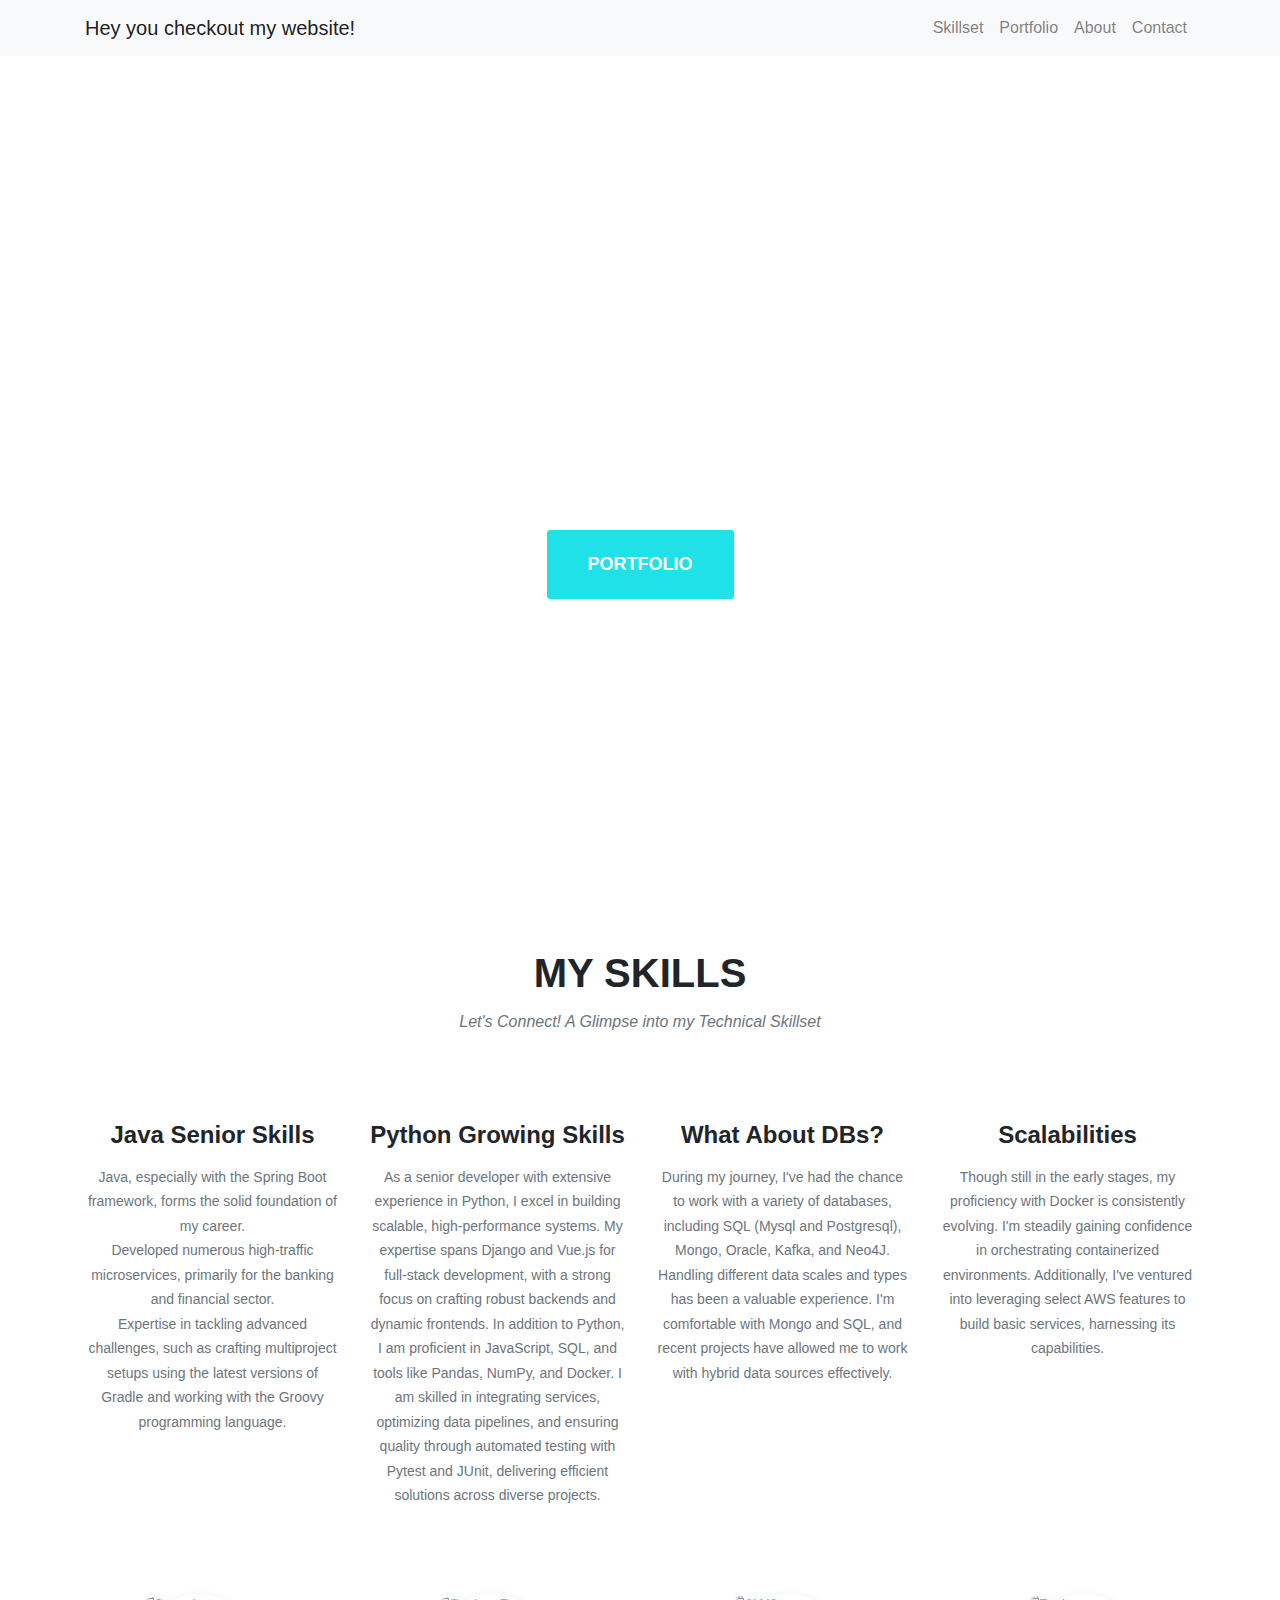
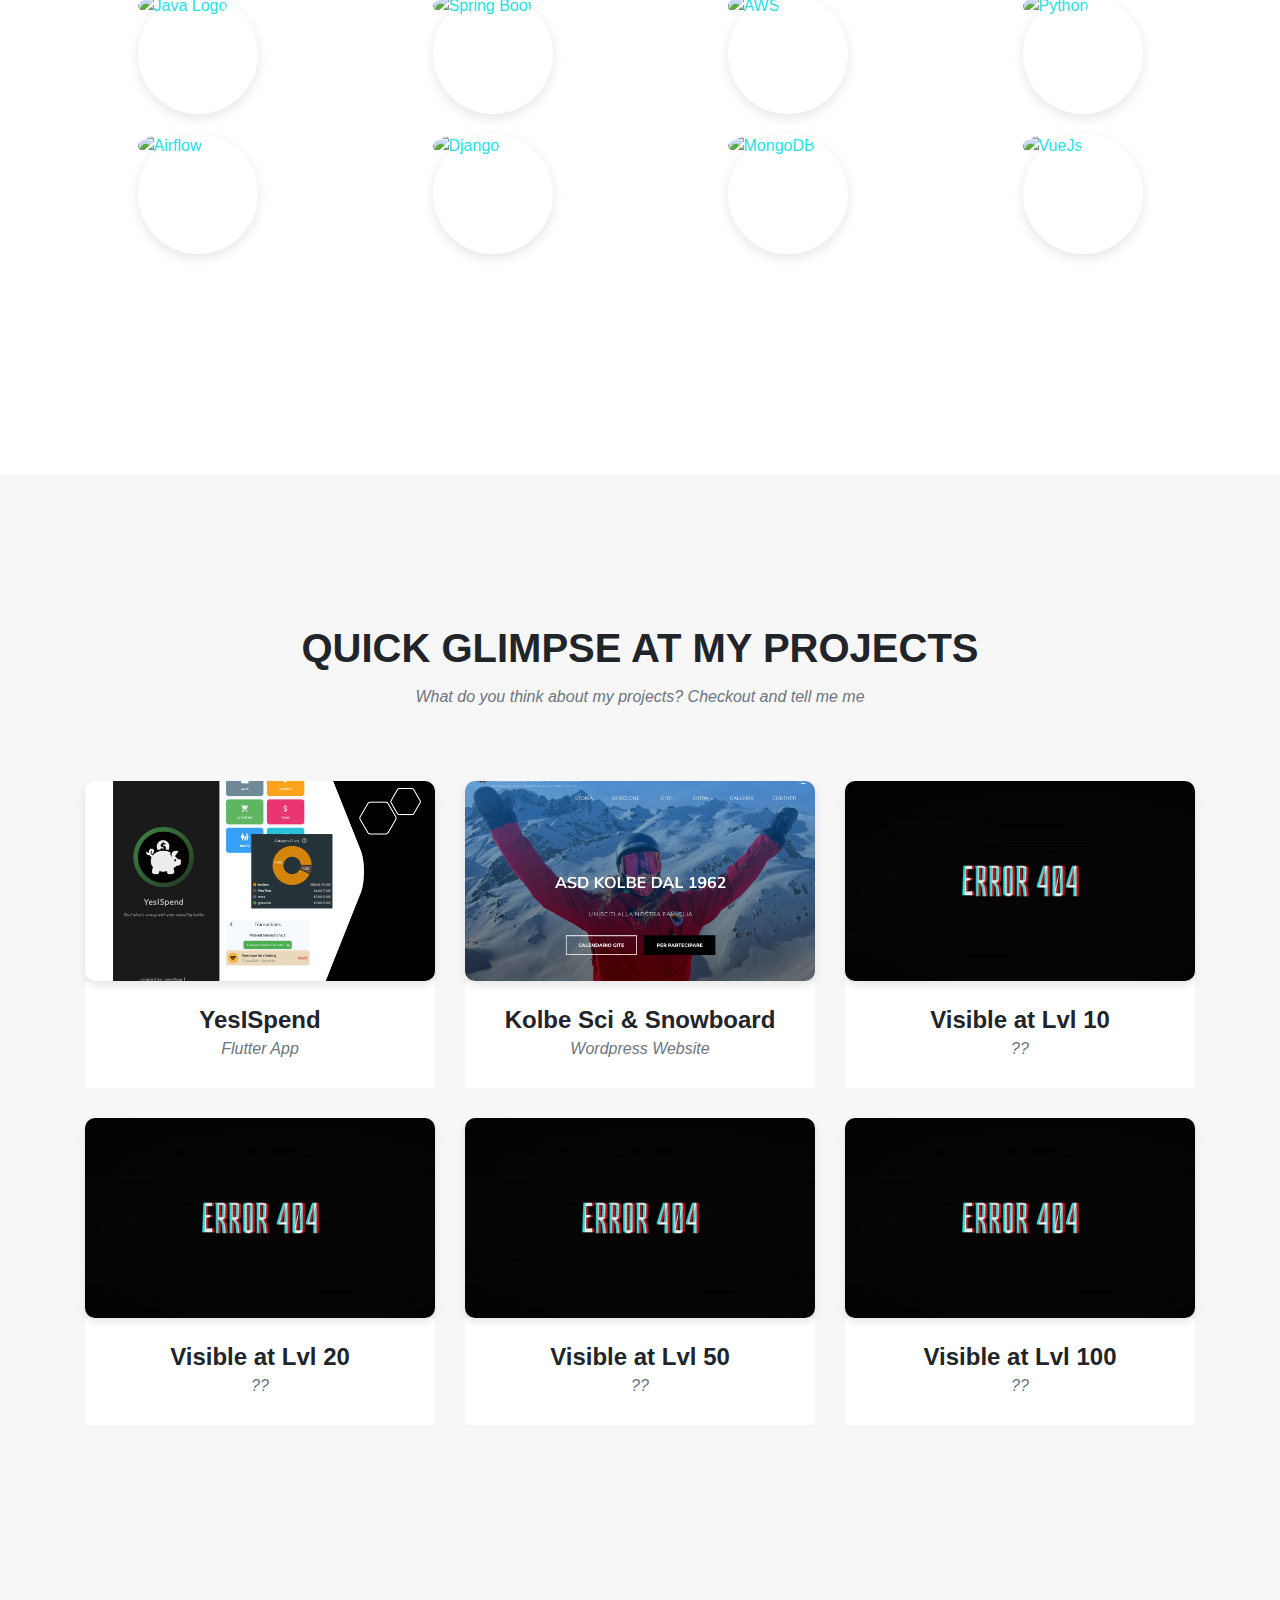
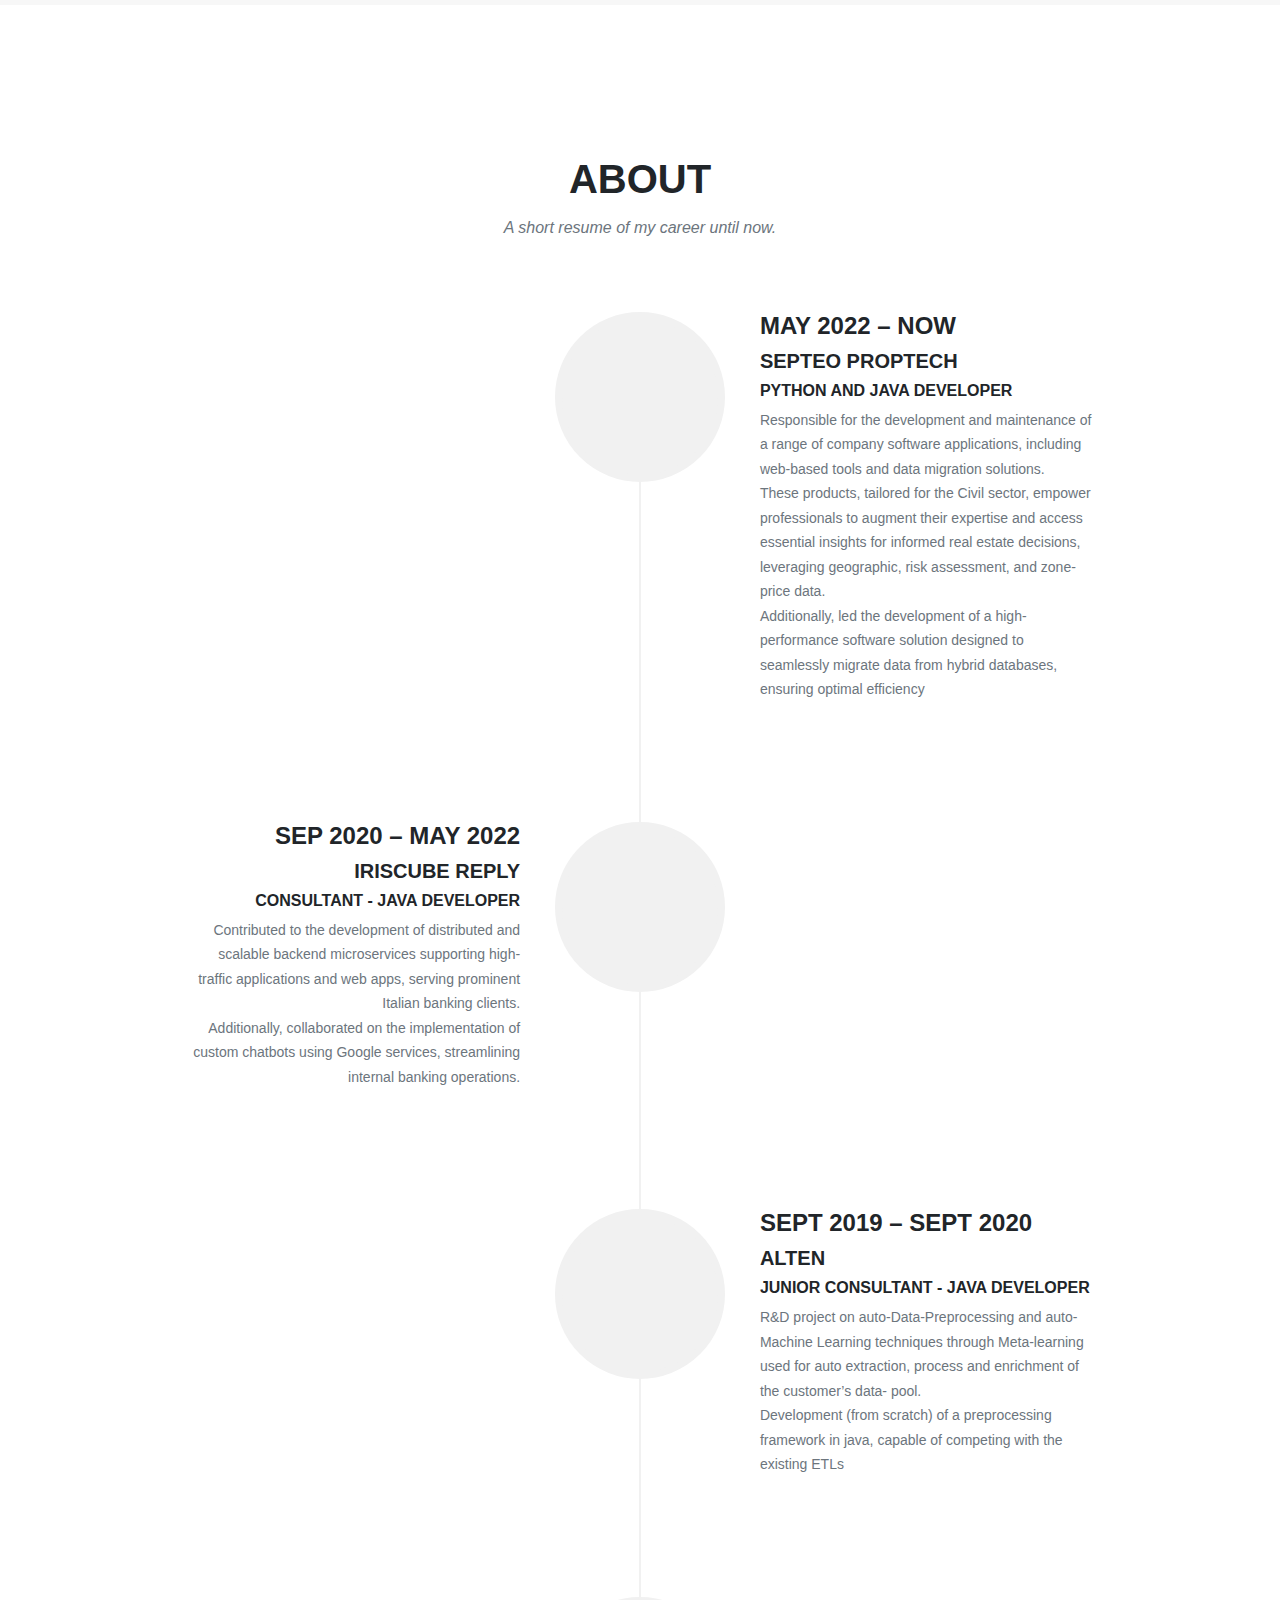
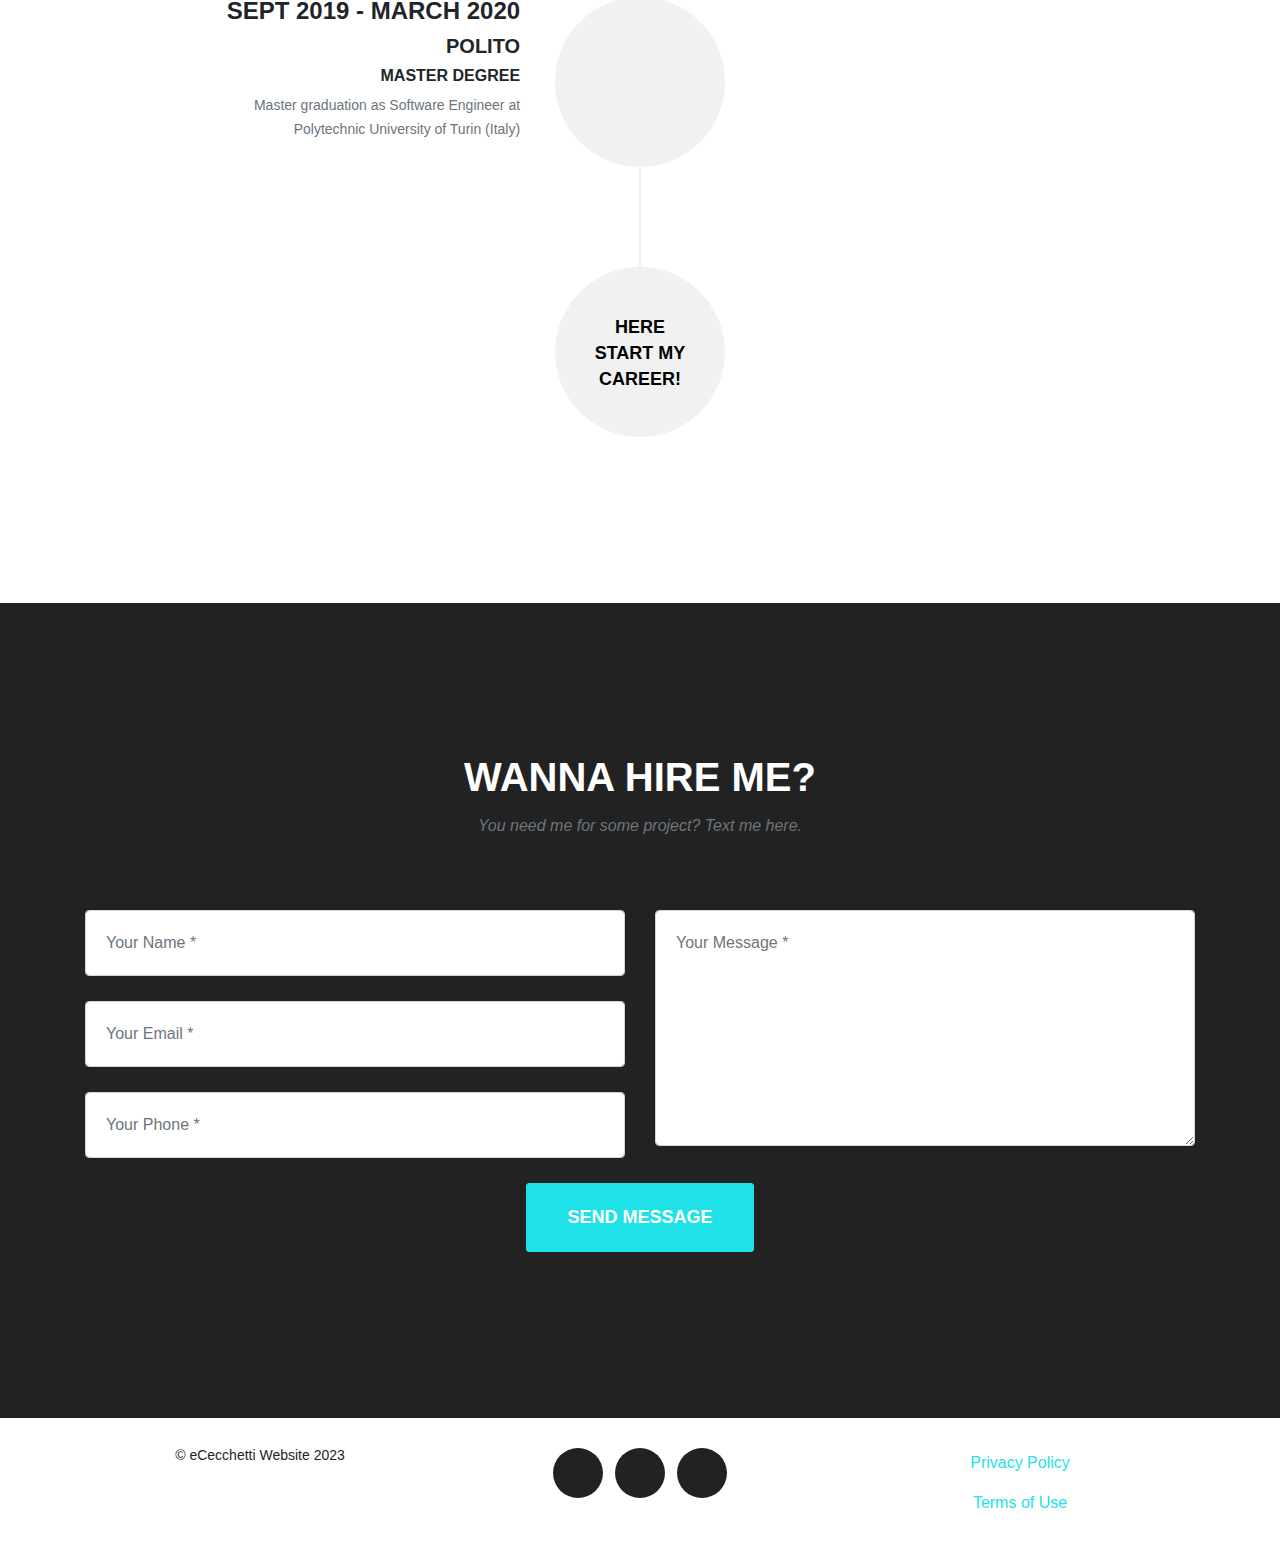
==== commit 9db9d355: "some fixes" ====
--- a/index.html
+++ b/index.html
@@ -410,7 +410,7 @@
             <div class="container">
                 <div class="row">
                     <div class="col-lg-12 text-center">
-                        <h2 class="section-heading">Contact Me</h2>
+                        <h2 class="section-heading">Wanna hire me?</h2>
                         <h3 class="section-subheading text-muted">You need me for some project? Text me here.</h3>
                     </div>
                 </div>
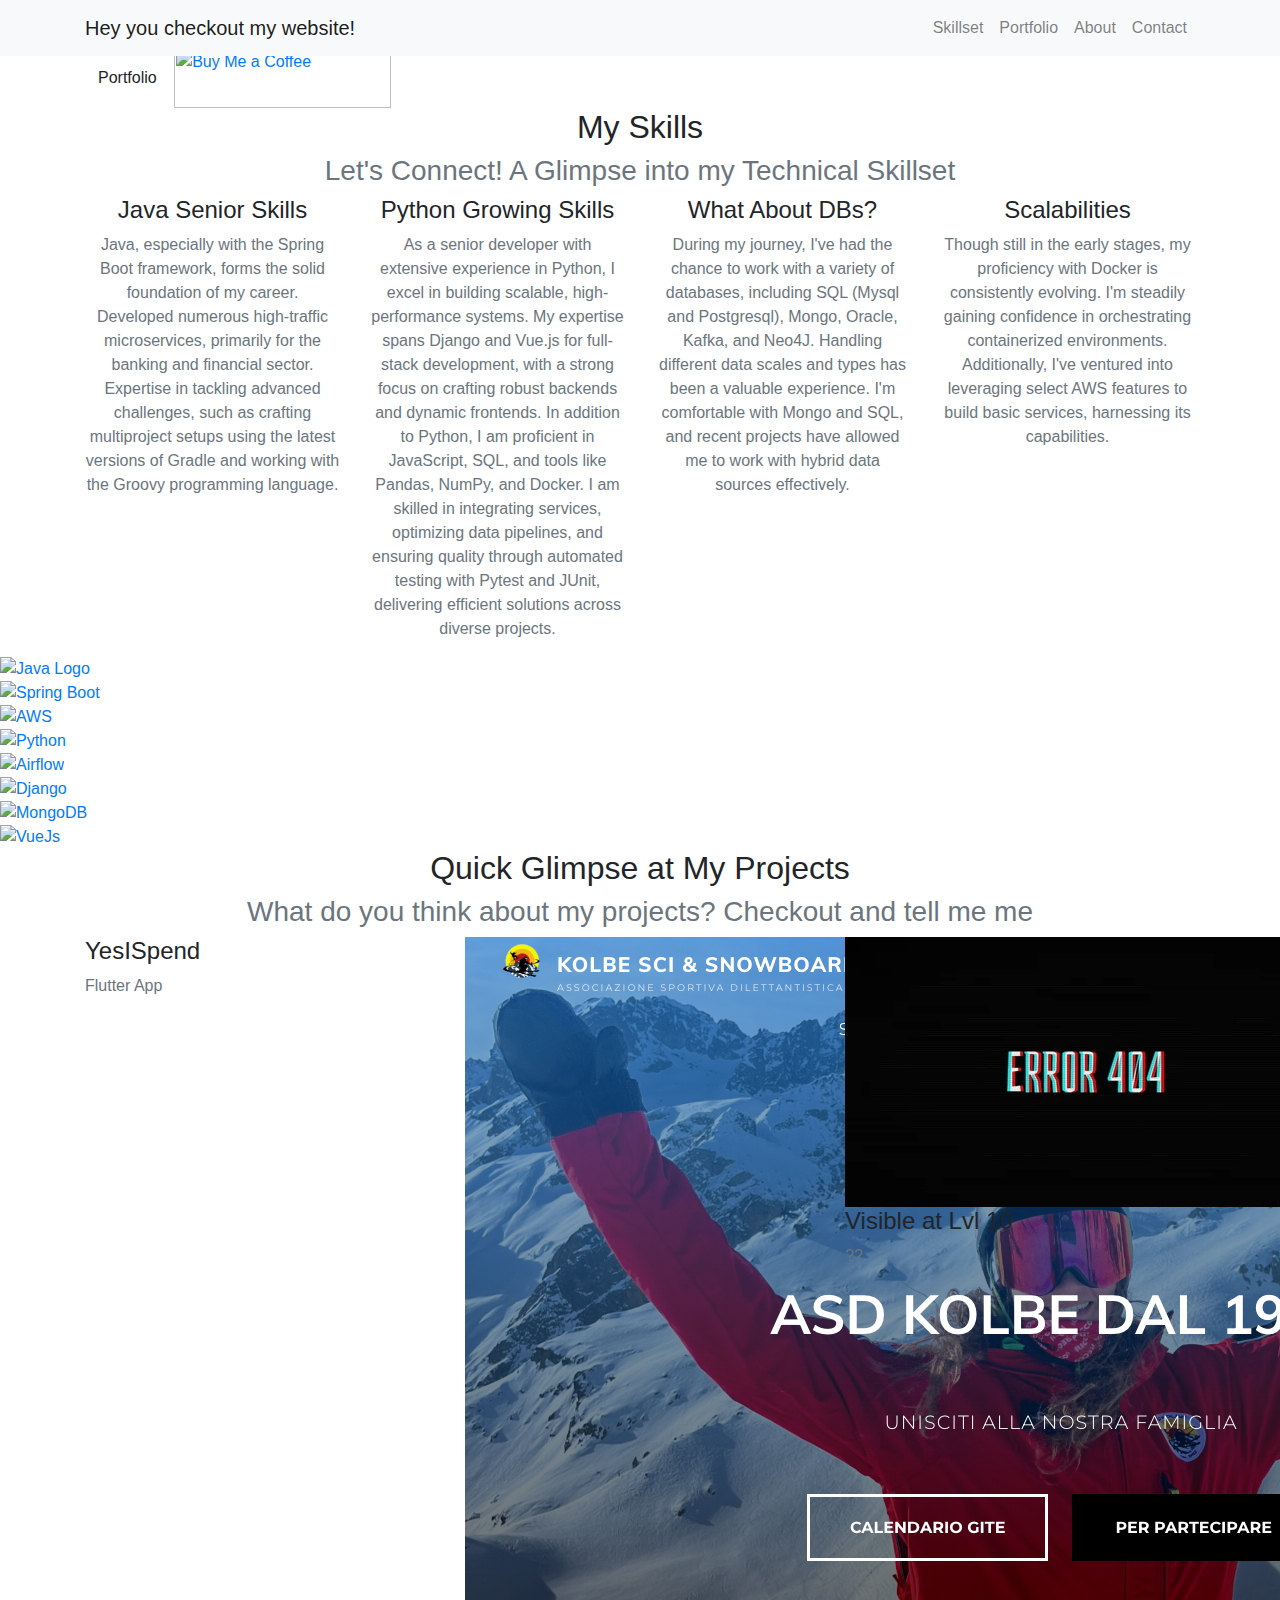
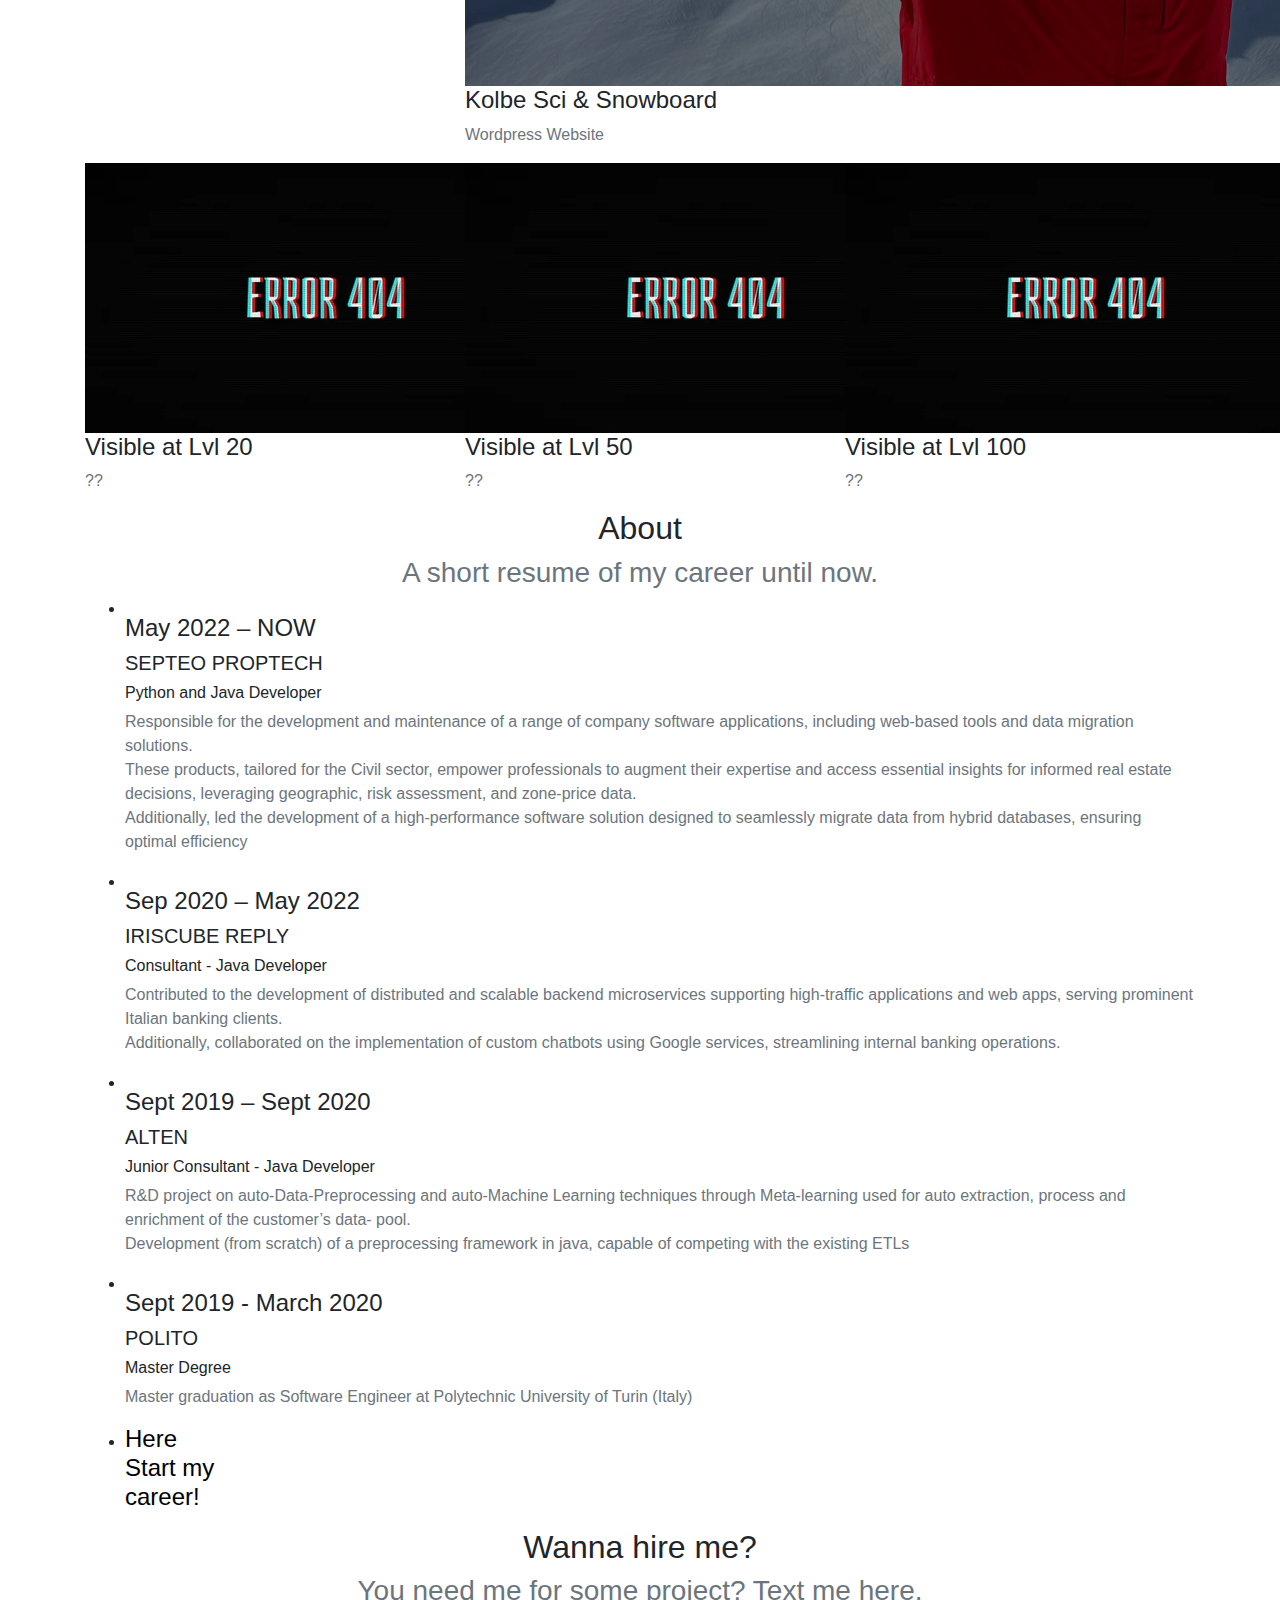
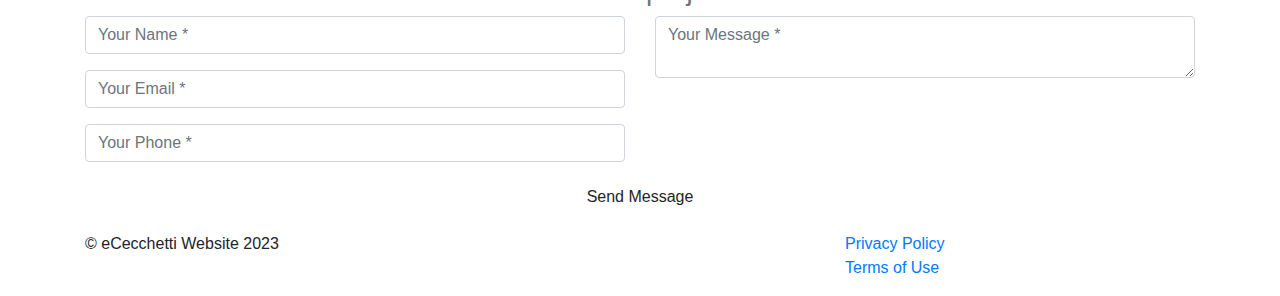
==== commit 695d59eb: "change structure for documentation and policy" ====
--- a/index.html
+++ b/index.html
@@ -13,7 +13,7 @@
         <link rel="icon" href="favicon.ico" type="image/x-icon">
     
         <!-- CSS Stylesheets -->
-        <link rel="stylesheet" href="styles.css">
+        <link rel="stylesheet" href="./static/styles.css">
     
         <!-- External Resources -->
         <link rel="stylesheet" href="https://cdn.jsdelivr.net/npm/bootstrap@4.3.1/dist/css/bootstrap.min.css" integrity="sha384-ggOyR0iXCbMQv3Xipma34MD+dH/1fQ784/j6cY/iJTQUOhcWr7x9JvoRxT2MZw1T" crossorigin="anonymous">
@@ -81,7 +81,10 @@
                 <div class="intro-text">
                     <div class="intro-heading">Enrico Cecchetti</div>
                     <div class="intro-lead-in">Backender Software Developer. Specialized on Python and Java RESTful Services. Check-out and enjoy my world.</div>
-                    <a href="#portfolio" class="page-scroll btn btn-xl">Portfolio</a>
+                    <a href="#portfolio" class="page-scroll btn btn-xl btn-portfolio">Portfolio</a>
+                    <a href="https://buymeacoffee.com/ececchetti" target="_blank">
+                        <img src="https://cdn.buymeacoffee.com/buttons/v2/default-yellow.png" alt="Buy Me a Coffee" style="height: 60px; width: 217px;">
+                    </a>
                 </div>
             </div>
         </header>
@@ -207,13 +210,13 @@
                 <div class="row">
                     <!-- Portfolio Item 1 -->
                     <div class="col-md-4 col-sm-6 portfolio-item">
-                        <a href="projects/yesispend_project.html#docs" class="portfolio-link">
+                        <a href="projects/docs/yesispend_project.html" class="portfolio-link">
                             <div class="portfolio-hover">
                                 <div class="portfolio-hover-content">
                                     <i class="fas fa-folder-open fa-3x"></i>
                                 </div>
                             </div>
-                            <img src="/res/yesispend/yesispend_cover.png" class="img-project" alt="">
+                            <img src="/res/yesispend/yesispend.png" class="img-project" alt="">
                         </a>
                         <div class="portfolio-caption">
                             <h4>YesISpend</h4>
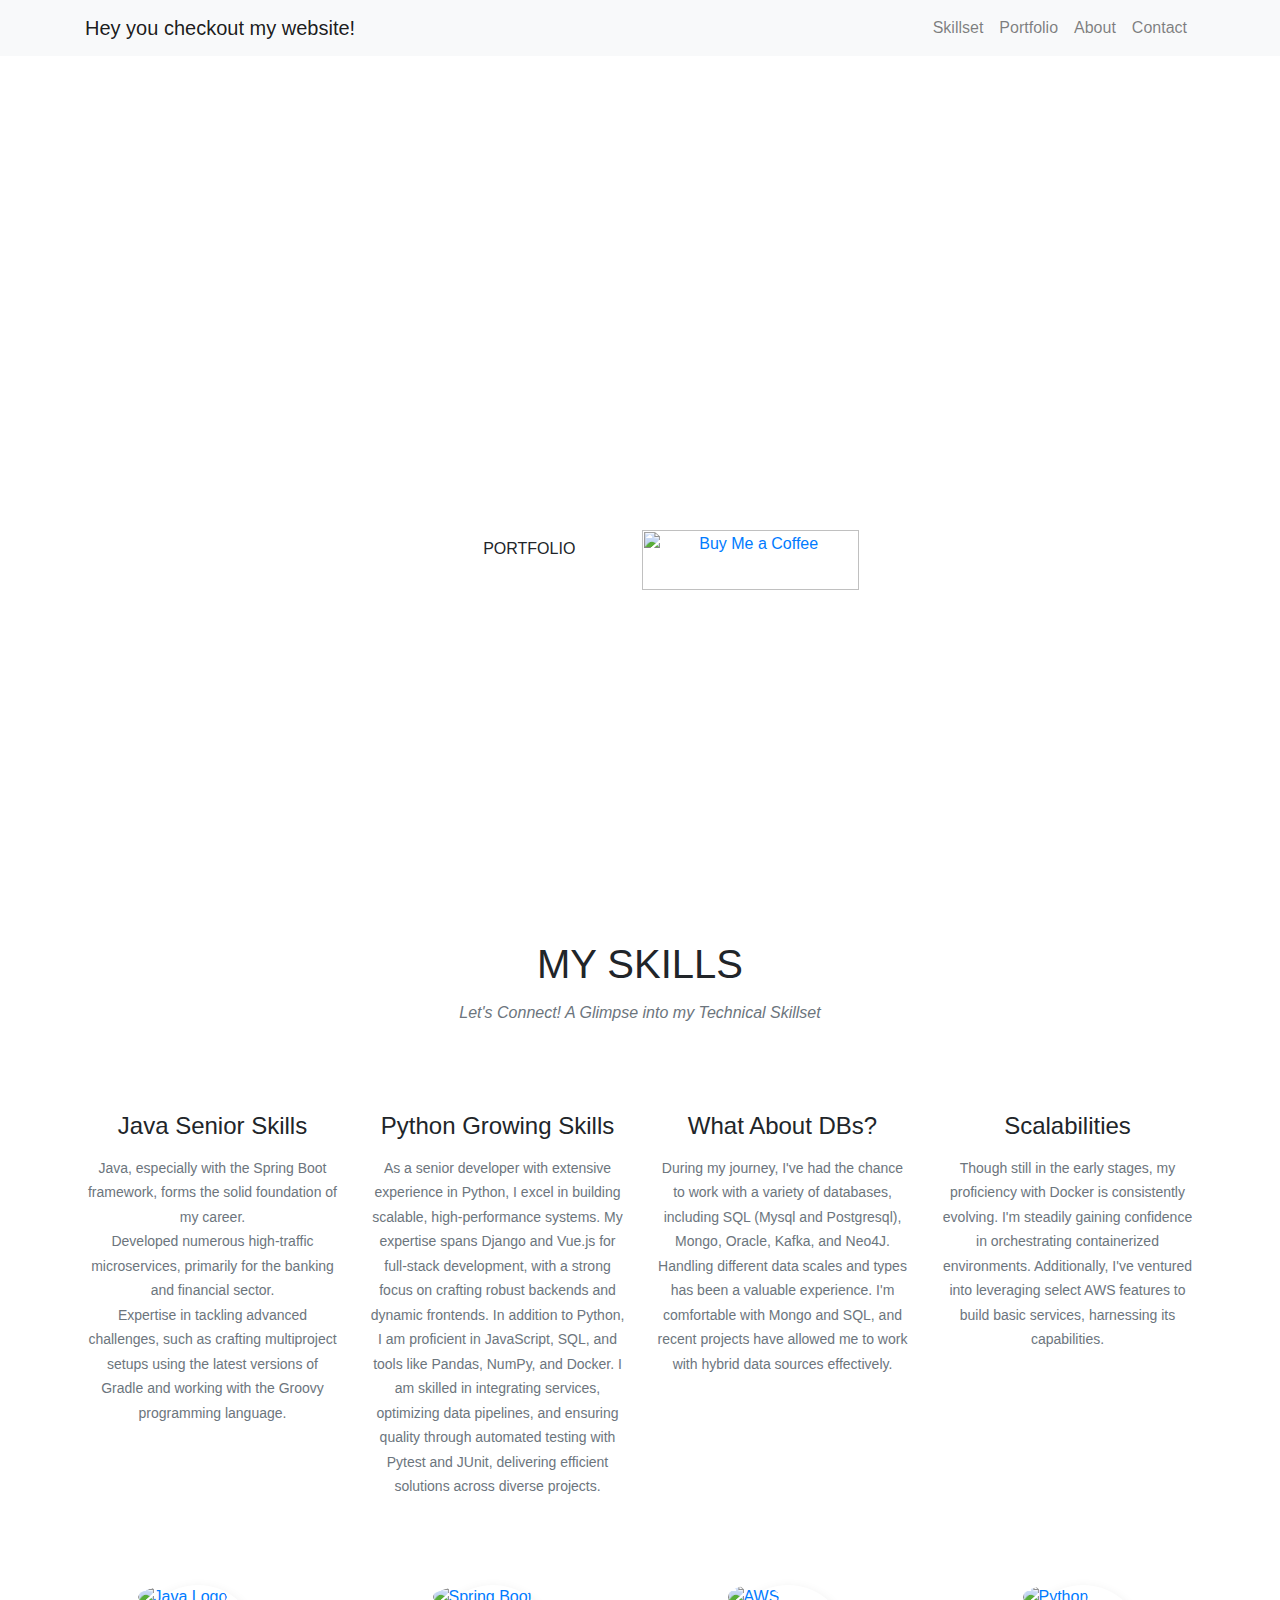
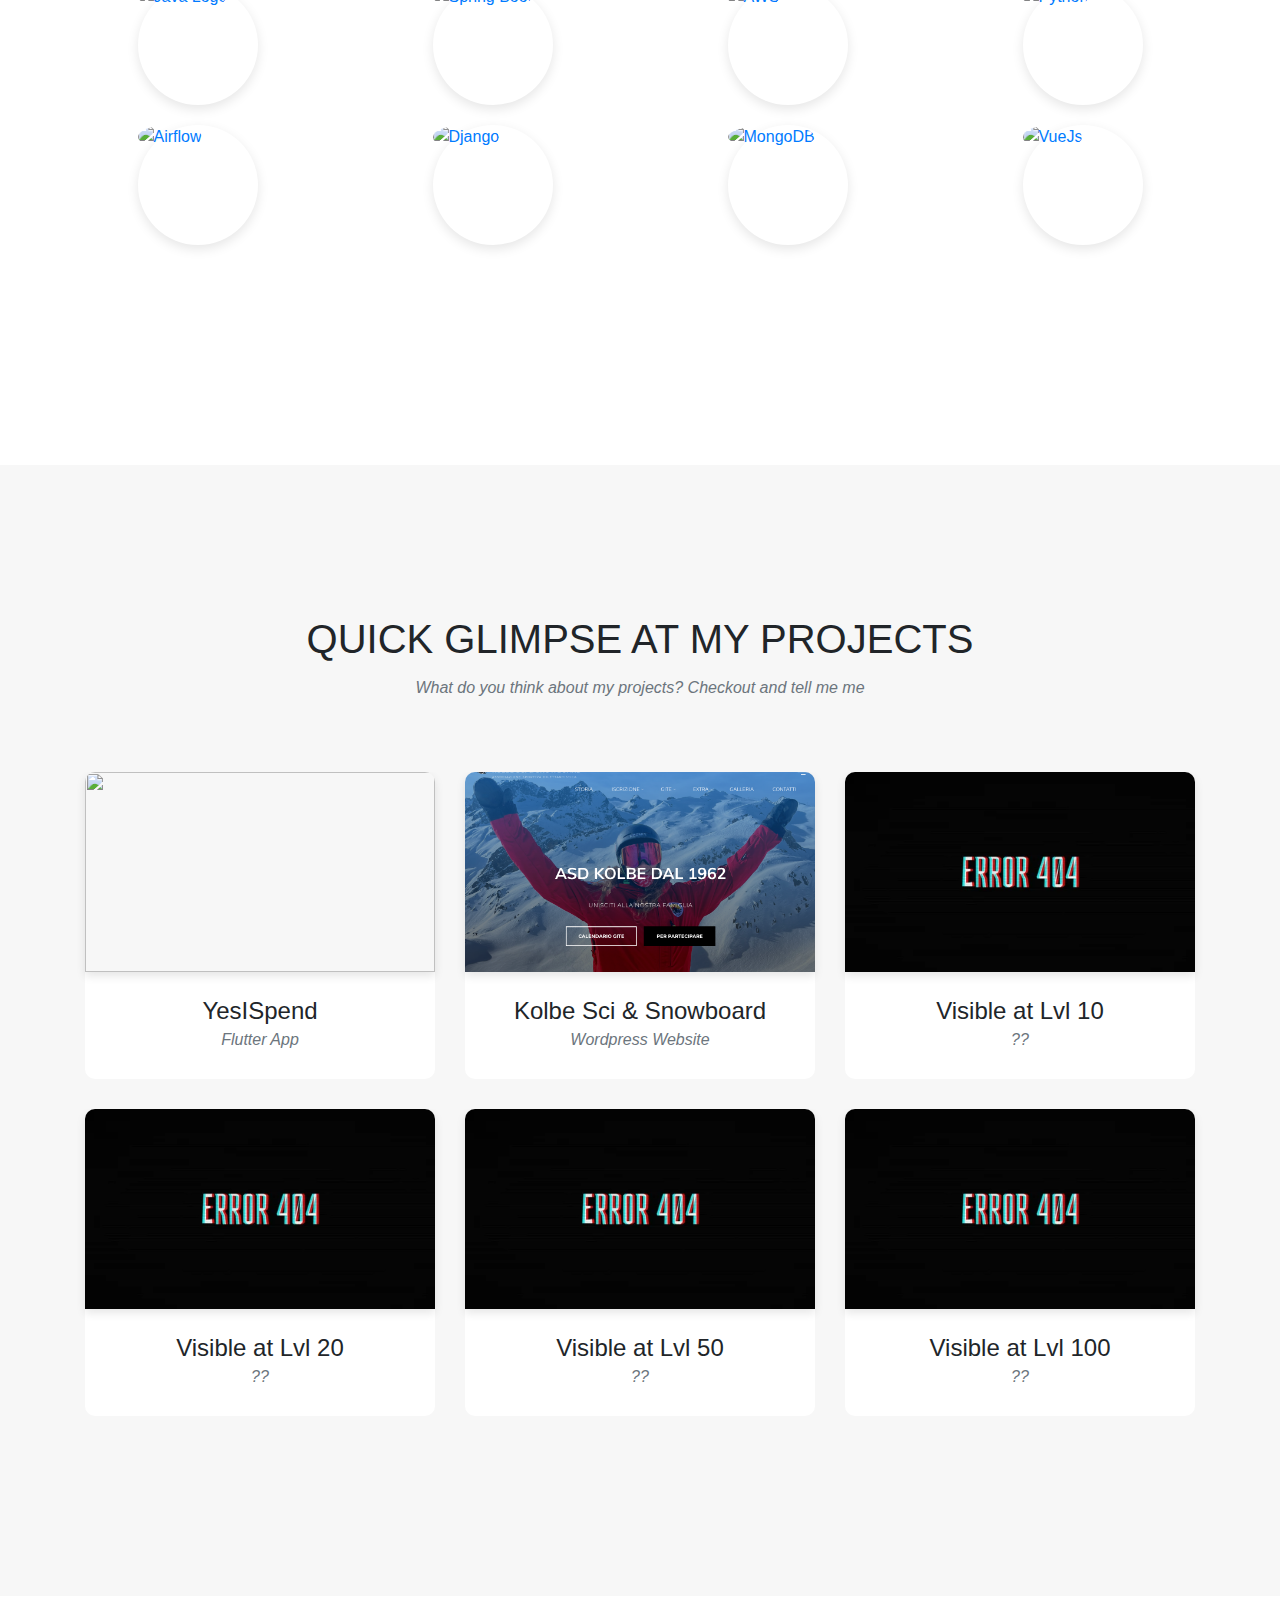
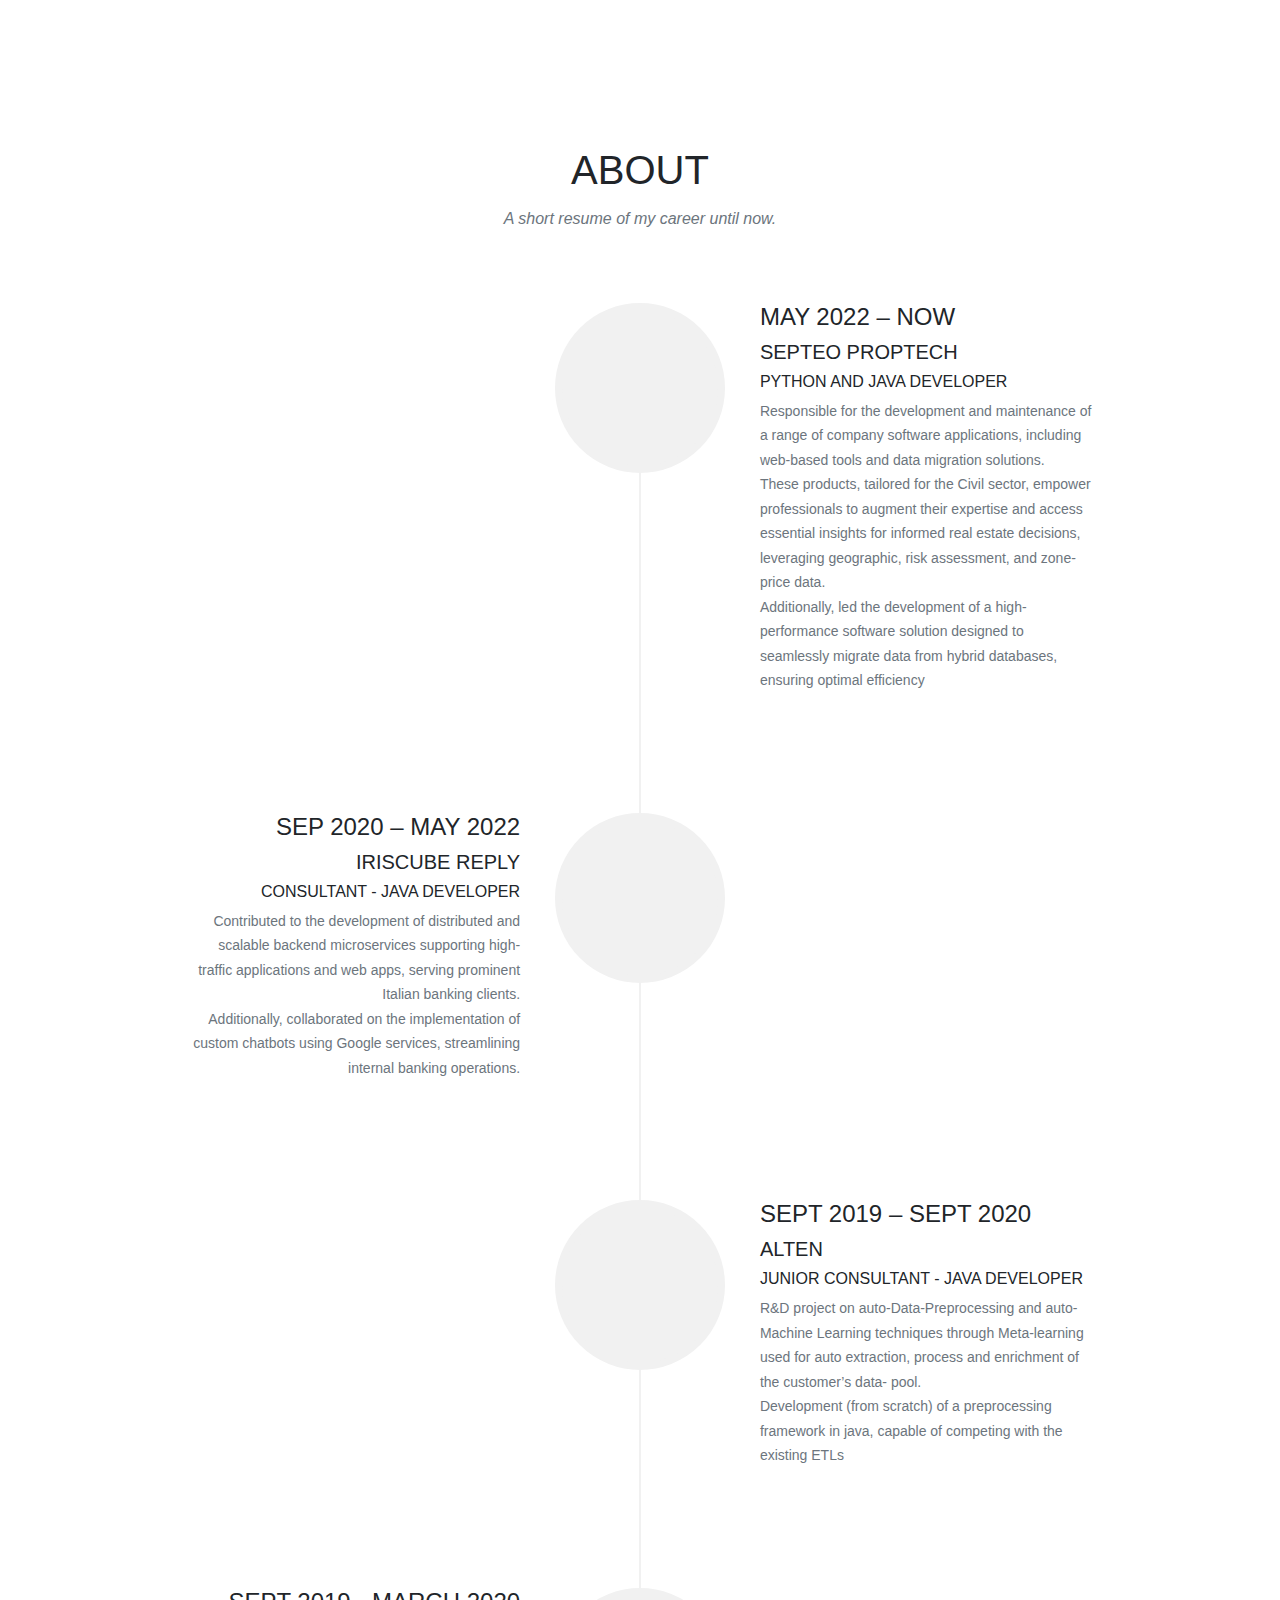
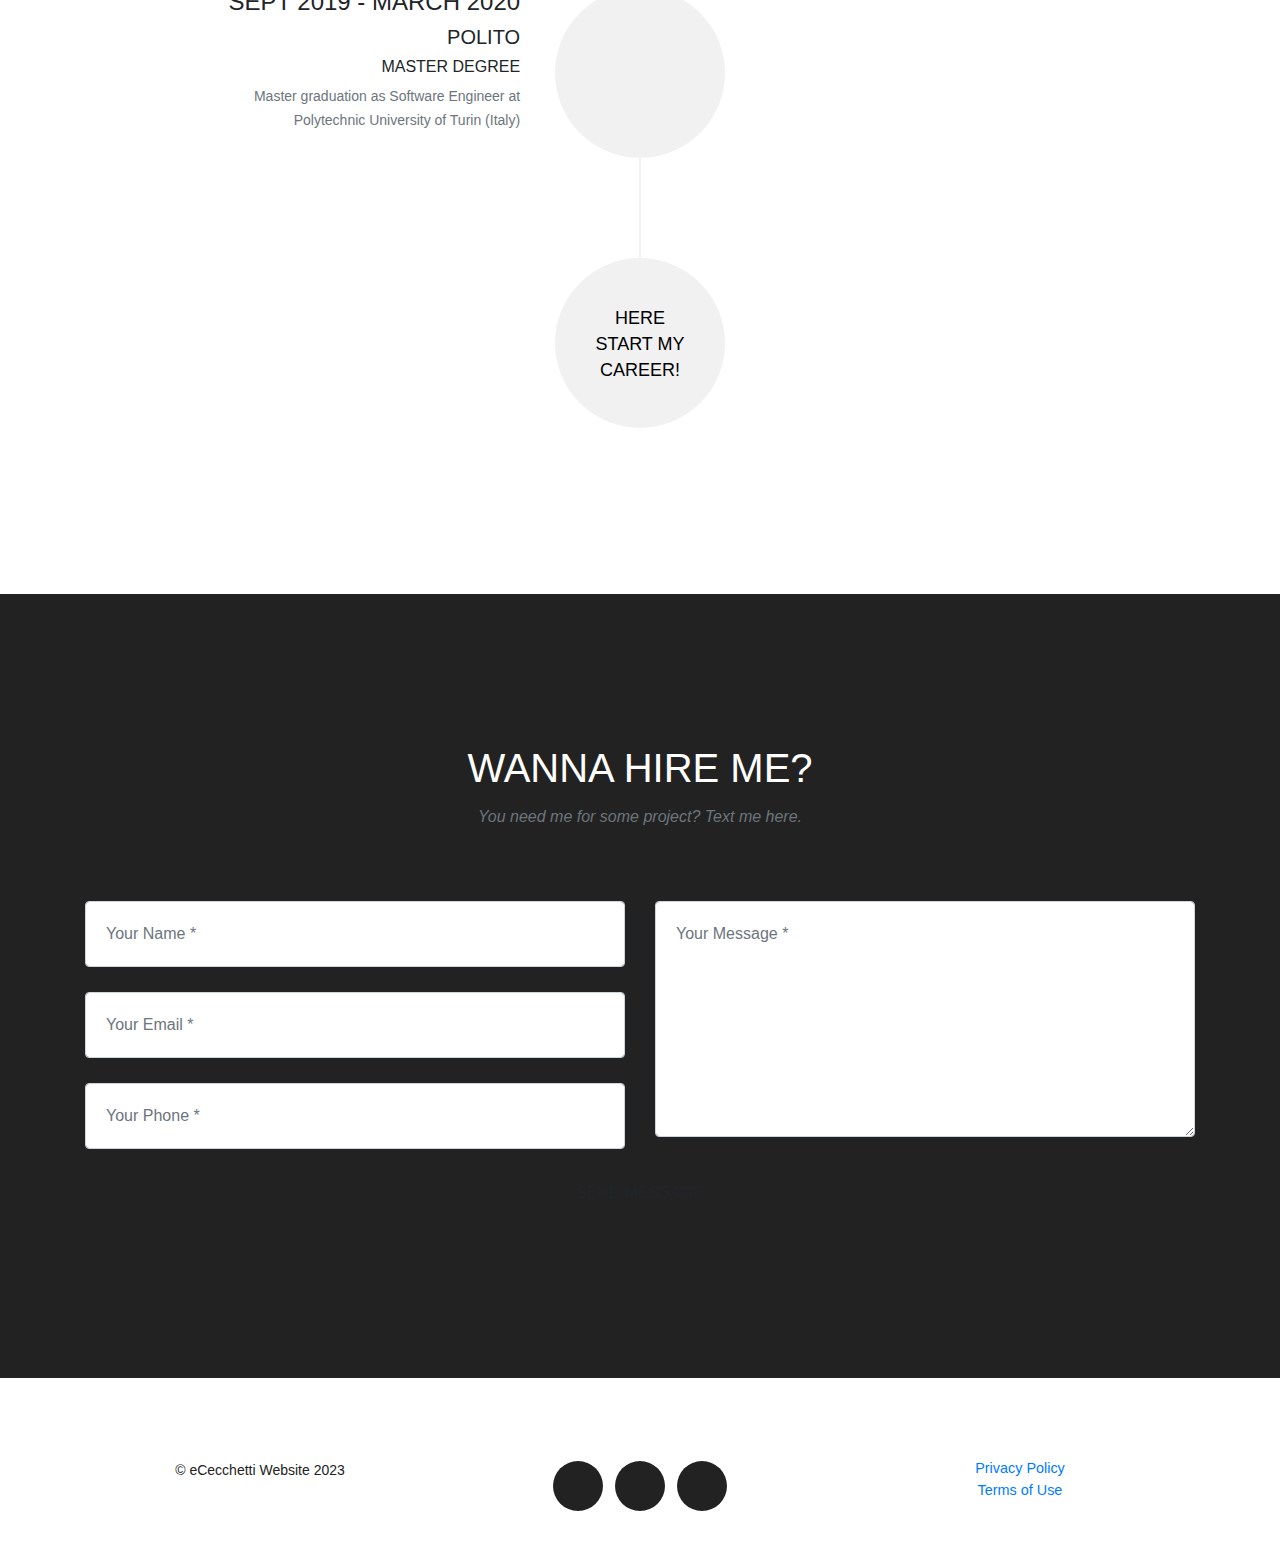
==== commit b2e3ba81: "update code for fix issues. add privacy policy to yesispend_proj" ====
--- a/index.html
+++ b/index.html
@@ -10,14 +10,15 @@
         <title>Portfolio</title>
     
         <!-- Favicon -->
-        <link rel="icon" href="favicon.ico" type="image/x-icon">
+        <link rel="icon" href="/favicon_io/favicon-16x16.png" type="image/x-icon">
+        
     
         <!-- CSS Stylesheets -->
         <link rel="stylesheet" href="./static/styles.css">
     
         <!-- External Resources -->
         <link rel="stylesheet" href="https://cdn.jsdelivr.net/npm/bootstrap@4.3.1/dist/css/bootstrap.min.css" integrity="sha384-ggOyR0iXCbMQv3Xipma34MD+dH/1fQ784/j6cY/iJTQUOhcWr7x9JvoRxT2MZw1T" crossorigin="anonymous">
-        <script src="https://code.jquery.com/jquery-3.3.1.slim.min.js" integrity="sha384-q8i/X+965DzO0rT7abK41JStQIAqVgRVzpbzo5smXKp4YfRvH+8abtTE1Pi6jizo" crossorigin="anonymous"></script>
+        <script src="https://ajax.googleapis.com/ajax/libs/jquery/3.7.1/jquery.min.js"></script>
         <script src="https://cdn.jsdelivr.net/npm/popper.js@1.14.7/dist/umd/popper.min.js" integrity="sha384-UO2eT0CpHqdSJQ6hJty5KVphtPhzWj9WO1clHTMGa3JDZwrnQq4sF86dIHNDz0W1" crossorigin="anonymous"></script>
         <script src="https://cdn.jsdelivr.net/npm/bootstrap@4.3.1/dist/js/bootstrap.min.js" integrity="sha384-JjSmVgyd0p3pXB1rRibZUAYoIIy6OrQ6VrjIEaFf/nJGzIxFDsf4x0xIM+B07jRM" crossorigin="anonymous"></script>
         <link rel="stylesheet" href="https://cdnjs.cloudflare.com/ajax/libs/font-awesome/6.4.2/css/all.min.css" integrity="sha512-z3gLpd7yknf1YoNbCzqRKc4qyor8gaKU1qmn+CShxbuBusANI9QpRohGBreCFkKxLhei6S9CQXFEbbKuqLg0DA==" crossorigin="anonymous" referrerpolicy="no-referrer" />
@@ -27,7 +28,6 @@
         <meta property="og:image" content="preview-image.jpg">
         
         <!-- Additional scripts or stylesheets -->
-        <link rel="stylesheet" type="text/css" href="styles.css">
         <script src="/script.js"></script>
         <script type="text/javascript" src="https://cdn.jsdelivr.net/npm/@emailjs/browser@4/dist/email.min.js"></script>
         <script type="text/javascript">
@@ -455,40 +455,41 @@
             </div>
         </section>
     
-        <footer>
-            <div class="container">
-                <div class="row">
-                    <div class="col-md-4">
-                        <p>&copy; eCecchetti Website 2023</p>
-                    </div>
-                    <div class="col-md-4">
-                        <ul class="list-inline social-buttons text-center justify-content-center align-items-center">
-                            <li class="list-inline-item">
-                                <a href="https://www.linkedin.com/in/enrico-cecchetti-b16663152/" aria-label="LinkedIn">
-                                    <i class="fab fa-linkedin"></i>
-                                </a>
-                            </li>
-                            <li class="list-inline-item">
-                                <a href="https://github.com/ieCecchetti" aria-label="GitHub">
-                                    <i class="fab fa-github"></i>
-                                </a>
-                            </li>
-                            <li class="list-inline-item">
-                                <a href="https://stackoverflow.com/users/23795155/cikosz" aria-label="Stack Overflow">
-                                    <i class="fab fa-stack-overflow"></i>
-                                </a>
-                            </li>
-                        </ul>
-                    </div>
-                    <div class="col-md-4">
-                        <ul class="list-inline quicklinks">
-                            <li><a href="#">Privacy Policy</a></li>
-                            <li><a href="#">Terms of Use</a></li>
-                        </ul>
-                    </div>
-                </div>
-            </div>
-        </footer>
+       <footer>
+        <div id="footer" class="container">
+            <div class="row">
+                <div class="col-md-4">
+                    <p>&copy; eCecchetti Website 2023</p>
+                </div>
+                <div class="col-md-4">
+                    <ul class="list-inline social-buttons text-center justify-content-center align-items-center">
+                        <li class="list-inline-item">
+                            <a href="https://www.linkedin.com/in/enrico-cecchetti-b16663152/" aria-label="LinkedIn">
+                                <i class="fab fa-linkedin"></i>
+                            </a>
+                        </li>
+                        <li class="list-inline-item">
+                            <a href="https://github.com/ieCecchetti" aria-label="GitHub">
+                                <i class="fab fa-github"></i>
+                            </a>
+                        </li>
+                        <li class="list-inline-item">
+                            <a href="https://stackoverflow.com/users/23795155/cikosz" aria-label="Stack Overflow">
+                                <i class="fab fa-stack-overflow"></i>
+                            </a>
+                        </li>
+                    </ul>
+                </div>
+                <div class="col-md-4">
+                    <ul class="list-inline quicklinks">
+                        <li><a href="#">Privacy Policy</a></li>
+                        <li><a href="#">Terms of Use</a></li>
+                    </ul>
+                </div>
+            </div>
+        </div>
+    </footer>
+
        
     
         <!-- jQuery Version 1.11.0 -->
--- a/static/styles.css
+++ b/static/styles.css
@@ -0,0 +1,965 @@
+body {
+    overflow-x: hidden;
+    font-family: "Roboto Slab","Helvetica Neue",Helvetica,Arial,sans-serif;
+}
+
+.text-muted {
+    color: #777;
+}
+
+.text-primary {
+    color: #1ee2e7;
+}
+
+p {
+    font-size: 14px;
+    line-height: 1.75;
+}
+
+p.large {
+    font-size: 16px;
+}
+
+a,
+a:hover,
+a:focus,
+a:active,
+a.active {
+    outline: 0;
+}
+
+a {
+    color: #1ee2e7;
+}
+
+a:hover,
+a:focus,
+a:active,
+a.active {
+    color: #17d0d5;
+}
+
+h1,
+h2,
+h3,
+h4,
+h5,
+h6 {
+    text-transform: uppercase;
+    font-family: Montserrat,"Helvetica Neue",Helvetica,Arial,sans-serif;
+    font-weight: 700;
+}
+
+.img-centered {
+    margin: 0 auto;
+}
+
+.bg-light-gray {
+    background-color: #f7f7f7;
+}
+
+.bg-darkest-gray {
+    background-color: #222;
+}
+
+.btn-primary {
+    border-color: #1ee2e7;
+    text-transform: uppercase;
+    font-family: Montserrat,"Helvetica Neue",Helvetica,Arial,sans-serif;
+    font-weight: 700;
+    color: #fff;
+    background-color: #1ee2e7;
+}
+
+.btn-primary:hover,
+.btn-primary:focus,
+.btn-primary:active,
+.btn-primary.active,
+.open .dropdown-toggle.btn-primary {
+    border-color: #17d0d5;
+    color: #fff;
+    background-color: #17d0d5;
+}
+
+.btn-primary:active,
+.btn-primary.active,
+.open .dropdown-toggle.btn-primary {
+    background-image: none;
+}
+
+.btn-primary.disabled,
+.btn-primary[disabled],
+fieldset[disabled] .btn-primary,
+.btn-primary.disabled:hover,
+.btn-primary[disabled]:hover,
+fieldset[disabled] .btn-primary:hover,
+.btn-primary.disabled:focus,
+.btn-primary[disabled]:focus,
+fieldset[disabled] .btn-primary:focus,
+.btn-primary.disabled:active,
+.btn-primary[disabled]:active,
+fieldset[disabled] .btn-primary:active,
+.btn-primary.disabled.active,
+.btn-primary[disabled].active,
+fieldset[disabled] .btn-primary.active {
+    border-color: #1ee2e7;
+    background-color: #1ee2e7;
+}
+
+.btn-primary .badge {
+    color: #1ee2e7;
+    background-color: #fff;
+}
+
+.btn-xl {
+    padding: 20px 40px;
+    border-color: #1ee2e7;
+    border-radius: 3px;
+    text-transform: uppercase;
+    font-family: Montserrat,"Helvetica Neue",Helvetica,Arial,sans-serif;
+    font-size: 18px;
+    font-weight: 700;
+    color: #fff;
+    background-color: #1ee2e7;
+}
+
+.btn-portfolio {
+    color: #fff;
+    font-weight: bold;
+    text-transform: uppercase;
+    text-decoration: none;
+    border: none;
+    border-radius: 8px; /* Match the rounded edges of bymeacoffee */
+    padding: 15px 30px; 
+    font-size: 16px;
+    display: inline-block;
+    width: 217px; 
+    height: 60px;
+    text-align: center;
+    line-height: 30px; 
+    transition: all 0.3s ease-in-out;
+}
+
+.btn-xl:hover,
+.btn-xl:focus,
+.btn-xl:active,
+.btn-xl.active,
+.open .dropdown-toggle.btn-xl {
+    border-color: #17d0d5;
+    color: #fff;
+    background-color: #17d0d5;
+}
+
+.btn-xl:active,
+.btn-xl.active,
+.open .dropdown-toggle.btn-xl {
+    background-image: none;
+}
+
+.btn-xl.disabled,
+.btn-xl[disabled],
+fieldset[disabled] .btn-xl,
+.btn-xl.disabled:hover,
+.btn-xl[disabled]:hover,
+fieldset[disabled] .btn-xl:hover,
+.btn-xl.disabled:focus,
+.btn-xl[disabled]:focus,
+fieldset[disabled] .btn-xl:focus,
+.btn-xl.disabled:active,
+.btn-xl[disabled]:active,
+fieldset[disabled] .btn-xl:active,
+.btn-xl.disabled.active,
+.btn-xl[disabled].active,
+fieldset[disabled] .btn-xl.active {
+    border-color: #1ee2e7;
+    background-color: #1ee2e7;
+}
+
+.btn-xl .badge {
+    color: #fed136;
+    background-color: #fff;
+}
+
+.navbar-default {
+    border-color: transparent;
+    background-color: #222;
+}
+
+.navbar-default .navbar-brand {
+    font-family: "Kaushan Script","Helvetica Neue",Helvetica,Arial,cursive;
+    color: #1ee2e7;
+}
+
+.navbar-default .navbar-brand:hover,
+.navbar-default .navbar-brand:focus,
+.navbar-default .navbar-brand:active,
+.navbar-default .navbar-brand.active {
+    color: #fec503;
+}
+
+.navbar-default .navbar-collapse {
+    border-color: rgba(255,255,255,.02);
+}
+
+.navbar-default .navbar-toggle {
+    border-color: #1ee2e7;
+    background-color: #1ee2e7;
+}
+
+.navbar-default .navbar-toggle .icon-bar {
+    background-color: #fff;
+}
+
+.navbar-default .navbar-toggle:hover,
+.navbar-default .navbar-toggle:focus {
+    background-color: #1ee2e7;
+}
+
+.navbar-default .nav li a {
+    text-transform: uppercase;
+    font-family: Montserrat,"Helvetica Neue",Helvetica,Arial,sans-serif;
+    font-weight: 400;
+    letter-spacing: 1px;
+    color: #fff;
+}
+
+.navbar-default .nav li a:hover,
+.navbar-default .nav li a:focus {
+    outline: 0;
+    color: #1ee2e7;
+}
+
+.navbar-default .navbar-nav>.active>a {
+    border-radius: 0;
+    color: #fff;
+    background-color: #1ee2e7;
+}
+
+.navbar-default .navbar-nav>.active>a:hover,
+.navbar-default .navbar-nav>.active>a:focus {
+    color: #fff;
+    background-color: #17d0d5;
+}
+
+@media(min-width:768px) {
+    .navbar-default {
+        padding: 25px 0;
+        border: 0;
+        background-color: transparent;
+        -webkit-transition: padding .3s;
+        -moz-transition: padding .3s;
+        transition: padding .3s;
+    }
+
+    .navbar-default .navbar-brand {
+        font-size: 2em;
+        -webkit-transition: all .3s;
+        -moz-transition: all .3s;
+        transition: all .3s;
+    }
+
+    .navbar-default .navbar-nav>.active>a {
+        border-radius: 3px;
+    }
+
+    .navbar-default.navbar-shrink {
+        padding: 10px 0;
+        background-color: #222;
+    }
+
+    .navbar-default.navbar-shrink .navbar-brand {
+        font-size: 1.5em;
+    }
+}
+
+header {
+    text-align: center;
+    color: #fff;
+    background-attachment: scroll;
+    background-image: url(https://wallpapers.com/images/hd/pixel-art-background-evf0fmyvu0u03yt2.jpg);
+    background-position: center center;
+    background-repeat: none;
+    -webkit-background-size: cover;
+    -moz-background-size: cover;
+    background-size: cover;
+    -o-background-size: cover;
+}
+
+header .intro-text {
+    padding-top: 100px;
+    padding-bottom: 50px;
+}
+
+header .intro-text .intro-lead-in {
+    margin-bottom: 25px;
+    font-family: "Droid Serif","Helvetica Neue",Helvetica,Arial,sans-serif;
+    font-size: 22px;
+    font-style: italic;
+    line-height: 22px;
+}
+
+header .intro-text .intro-heading {
+    margin-bottom: 25px;
+    text-transform: uppercase;
+    font-family: Montserrat,"Helvetica Neue",Helvetica,Arial,sans-serif;
+    font-size: 50px;
+    font-weight: 700;
+    line-height: 50px;
+}
+
+@media(min-width:768px) {
+    header .intro-text {
+        padding-top: 300px;
+        padding-bottom: 200px;
+    }
+
+    header .intro-text .intro-lead-in {
+        margin-bottom: 25px;
+        font-family: "Droid Serif","Helvetica Neue",Helvetica,Arial,sans-serif;
+        font-size: 40px;
+        font-style: italic;
+        line-height: 40px;
+    }
+
+    header .intro-text .intro-heading {
+        margin-bottom: 50px;
+        text-transform: uppercase;
+        font-family: Montserrat,"Helvetica Neue",Helvetica,Arial,sans-serif;
+        font-size: 75px;
+        font-weight: 700;
+        line-height: 75px;
+    }
+}
+
+section {
+    padding: 100px 0;
+}
+
+section h2.section-heading {
+    margin-top: 0;
+    margin-bottom: 15px;
+    font-size: 40px;
+}
+
+section h3.section-subheading {
+    margin-bottom: 75px;
+    text-transform: none;
+    font-family: "Droid Serif","Helvetica Neue",Helvetica,Arial,sans-serif;
+    font-size: 16px;
+    font-style: italic;
+    font-weight: 400;
+}
+
+@media(min-width:768px) {
+    section {
+        padding: 150px 0;
+    }
+}
+
+.service-heading {
+    margin: 15px 0;
+    text-transform: none;
+}
+
+/* ================== SKILL SECTION ===================================*/
+
+.equal-height-columns {
+    flex: 1; /* Allow the rows to take equal space within the container */
+    display: flex;
+    flex-direction: row;
+}
+
+@media (max-width: 575px) {
+    .row {
+        flex-direction: row;
+        justify-content: center;
+    }
+
+    .col-12.col-md-4 {
+        flex-basis: 15%;
+        max-width: 15%;
+    }
+}
+
+/* Container for all images */
+.languages-container {
+    display: grid;
+    grid-template-columns: repeat(4, 1fr); /* 4 images per row */
+    grid-gap: 20px; /* Space between the images */
+    justify-items: center;
+    margin: 50px auto;
+    max-width: 1200px;
+    padding: 20px;
+}
+
+/* Individual floating images */
+.floating-img {
+    position: relative;
+    width: 120px;
+    height: 120px;
+    border-radius: 50%;
+    box-shadow: 0 4px 12px rgba(0, 0, 0, 0.1);
+    transition: transform 0.3s ease, box-shadow 0.3s ease;
+}
+
+/* Hover effects to enlarge images and add depth */
+.floating-img:hover {
+    transform: scale(1.1);
+    box-shadow: 0 8px 16px rgba(0, 0, 0, 0.3);
+}
+
+/* Ensure images fit inside their container */
+.img-fluid {
+    max-width: 100%;
+    max-height: 100%;
+    border-radius: 50%;
+    object-fit: cover;
+}
+
+/* Add animations to each image with random rotation and translations */
+@keyframes float1 {
+    0% { transform: translate(0, 0) rotate(0deg); }
+    25% { transform: translate(25%, -15%) rotate(20deg); }
+    50% { transform: translate(30%, -20%) rotate(-15deg); }
+    75% { transform: translate(20%, -10%) rotate(10deg); }
+}
+
+@keyframes float2 {
+    0% { transform: translate(0, 0) rotate(0deg); }
+    50% { transform: translate(-30%, 20%) rotate(15deg); }
+    75% { transform: translate(-15%, 5%) rotate(-5deg); }
+    100% { transform: translate(0, 0) rotate(0deg); }
+}
+
+@keyframes float3 {
+    0% { transform: translate(0, 0) rotate(0deg); }
+    25% { transform: translate(15%, 5%) rotate(10deg); }
+    75% { transform: translate(10%, 0%) rotate(5deg); }
+    100% { transform: translate(0, 0) rotate(0deg); }
+}
+
+@keyframes float4 {
+    25% { transform: translate(-10%, -5%) rotate(-5deg); }
+    50% { transform: translate(-20%, -10%) rotate(15deg); }
+    75% { transform: translate(-5%, -15%) rotate(-15deg); }
+    100% { transform: translate(0, 0) rotate(0deg); }
+}
+
+@keyframes float5 {
+    0% { transform: translate(0, 0) rotate(0deg); }
+    25% { transform: translate(10%, -10%) rotate(-10deg); }
+    50% { transform: translate(15%, -15%) rotate(20deg); }
+    75% { transform: translate(5%, -5%) rotate(-5deg); }
+    100% { transform: translate(0, 0) rotate(0deg); }
+}
+
+@keyframes float6 {
+    0% { transform: translate(0, 0) rotate(0deg); }
+    50% { transform: translate(-15%, 10%) rotate(-10deg); }
+    75% { transform: translate(-5%, 5%) rotate(15deg); }
+    100% { transform: translate(0, 0) rotate(0deg); }
+}
+
+@keyframes float7 {
+    0% { transform: translate(0, 0) rotate(0deg); }
+    25% { transform: translate(5%, -5%) rotate(-5deg); }
+    50% { transform: translate(10%, -10%) rotate(10deg); }
+    100% { transform: translate(0, 0) rotate(0deg); }
+}
+
+@keyframes float8 {
+    0% { transform: translate(0, 0) rotate(0deg); }
+    25% { transform: translate(-5%, 15%) rotate(15deg); }
+    50% { transform: translate(-10%, 15%) rotate(-20deg); }
+    75% { transform: translate(-15%, 5%) rotate(10deg); }
+    100% { transform: translate(0, 0) rotate(0deg); }
+}
+
+
+/* Apply animations to each floating image */
+.image1 { animation: float1 2s infinite ease-in-out; }
+.image2 { animation: float2 6s infinite ease-in-out; }
+.image3 { animation: float3 5s infinite ease-in-out; }
+.image4 { animation: float4 2s infinite ease-in-out; }
+.image5 { animation: float5 5s infinite ease-in-out; }
+.image6 { animation: float6 13s infinite ease-in-out; }
+.image7 { animation: float7 4s infinite ease-in-out; }
+.image8 { animation: float8 8s infinite ease-in-out; }
+
+/* ================== PORTFOLIO SECTION ===================================*/
+
+
+#portfolio {
+    background-image: url('https://preview.redd.it/daily-pixelart-v0-63atnri510ea1.png?auto=webp&s=8ac75cc983e4d62fe75fd6529f9005729e842331');
+    background-size: cover;
+    background-position: center;
+}
+
+#portfolio .portfolio-item {
+    position: relative;
+    overflow: hidden; 
+    margin: 0 0 15px;
+    border-radius: 10px; 
+}
+
+#portfolio img {
+    width: 100%; 
+    height: 200px;
+    object-fit: cover; 
+    box-shadow: 0 4px 10px rgba(0, 0, 0, 0.1);
+    border-top-left-radius: 10px;
+    border-top-right-radius: 10px;
+}
+
+#portfolio .portfolio-item .portfolio-link {
+    display: block;
+    position: relative;
+    margin: 0 auto;
+    max-width: 400px;
+    border-radius: 10px;
+}
+
+#portfolio .portfolio-item .portfolio-link .portfolio-hover {
+    position: absolute;
+    width: 100%;
+    height: 100%;
+    opacity: 0;
+    background: #1ee2e7;
+    transition: all ease .5s;
+}
+
+#portfolio .portfolio-item .portfolio-link .portfolio-hover:hover {
+    opacity: 1;
+}
+
+#portfolio .portfolio-item .portfolio-link .portfolio-hover .portfolio-hover-content {
+    position: absolute;
+    top: 50%;
+    width: 100%;
+    height: 20px;
+    margin-top: -12px;
+    text-align: center;
+    font-size: 20px;
+    color: #fff;
+}
+
+#portfolio .portfolio-item .portfolio-link .portfolio-hover .portfolio-hover-content i {
+    margin-top: -12px;
+}
+
+#portfolio .portfolio-item .portfolio-link .portfolio-hover .portfolio-hover-content h3,
+#portfolio .portfolio-item .portfolio-link .portfolio-hover .portfolio-hover-content h4 {
+    margin: 0;
+}
+
+#portfolio .portfolio-item .portfolio-caption {
+    margin: 0 auto;
+    padding: 25px;
+    max-width: 400px;
+    text-align: center;
+    background-color: #fff;
+    border-radius: 0 0 10px 10px; /* Round only the bottom corners of the caption */
+}
+
+#portfolio .portfolio-item .portfolio-caption h4 {
+    margin: 0;
+    text-transform: none;
+}
+
+#portfolio .portfolio-item .portfolio-caption p {
+    margin: 0;
+    font-family: "Droid Serif","Helvetica Neue",Helvetica,Arial,sans-serif;
+    font-size: 16px;
+    font-style: italic;
+}
+
+#portfolio * {
+    z-index: 2;
+}
+
+@media(min-width:767px) {
+    #portfolio .portfolio-item {
+        margin: 0 0 30px;
+    }
+}
+
+
+/* ================== TIMELINE SECTION ===================================*/
+
+.timeline {
+    position: relative;
+    padding: 0;
+    list-style: none;
+}
+
+.timeline:before {
+    content: "";
+    position: absolute;
+    top: 0;
+    bottom: 0;
+    left: 40px;
+    width: 2px;
+    margin-left: -1.5px;
+    background-color: #f1f1f1;
+}
+
+.timeline>li {
+    position: relative;
+    margin-bottom: 50px;
+    min-height: 50px;
+}
+
+.timeline>li:before,
+.timeline>li:after {
+    content: " ";
+    display: table;
+}
+
+.timeline>li:after {
+    clear: both;
+}
+
+.timeline>li .timeline-panel {
+    float: right;
+    position: relative;
+    width: 100%;
+    padding: 0 20px 0 100px;
+    text-align: left;
+}
+
+.timeline>li .timeline-panel:before {
+    right: auto;
+    left: -15px;
+    border-right-width: 15px;
+    border-left-width: 0;
+}
+
+.timeline>li .timeline-panel:after {
+    right: auto;
+    left: -14px;
+    border-right-width: 14px;
+    border-left-width: 0;
+}
+
+.timeline>li .timeline-image {
+    z-index: 100;
+    position: absolute;
+    left: 0;
+    width: 80px;
+    height: 80px;
+    margin-left: 0;
+    border: 7px solid #f1f1f1;
+    border-radius: 100%;
+    text-align: center;
+    color: #fff;
+    background-color: #f1f1f1;
+}
+
+.timeline>li .timeline-image h4 {
+    margin-top: 12px;
+    font-size: 10px;
+    line-height: 14px;
+}
+
+.timeline>li.timeline-inverted>.timeline-panel {
+    float: right;
+    padding: 0 20px 0 100px;
+    text-align: left;
+}
+
+.timeline>li.timeline-inverted>.timeline-panel:before {
+    right: auto;
+    left: -15px;
+    border-right-width: 15px;
+    border-left-width: 0;
+}
+
+.timeline>li.timeline-inverted>.timeline-panel:after {
+    right: auto;
+    left: -14px;
+    border-right-width: 14px;
+    border-left-width: 0;
+}
+
+.timeline>li:last-child {
+    margin-bottom: 0;
+}
+
+.timeline .timeline-heading h4 {
+    margin-top: 0;
+    color: inherit;
+}
+
+.timeline .timeline-heading h4.subheading {
+    text-transform: none;
+}
+
+.timeline .timeline-body>p,
+.timeline .timeline-body>ul {
+    margin-bottom: 0;
+}
+
+@media(min-width:768px) {
+    .timeline:before {
+        left: 50%;
+    }
+
+    .timeline>li {
+        margin-bottom: 100px;
+        min-height: 100px;
+    }
+
+    .timeline>li .timeline-panel {
+        float: left;
+        width: 41%;
+        padding: 0 20px 20px 30px;
+        text-align: right;
+    }
+
+    .timeline>li .timeline-image {
+        left: 50%;
+        width: 100px;
+        height: 100px;
+        margin-left: -50px;
+    }
+
+    .timeline>li .timeline-image h4 {
+        margin-top: 16px;
+        font-size: 13px;
+        line-height: 18px;
+    }
+
+    .timeline>li.timeline-inverted>.timeline-panel {
+        float: right;
+        padding: 0 30px 20px 20px;
+        text-align: left;
+    }
+}
+
+@media(min-width:992px) {
+    .timeline>li {
+        min-height: 150px;
+    }
+
+    .timeline>li .timeline-panel {
+        padding: 0 20px 20px;
+    }
+
+    .timeline>li .timeline-image {
+        width: 150px;
+        height: 150px;
+        margin-left: -75px;
+    }
+
+    .timeline>li .timeline-image h4 {
+        margin-top: 30px;
+        font-size: 18px;
+        line-height: 26px;
+    }
+
+    .timeline>li.timeline-inverted>.timeline-panel {
+        padding: 0 20px 20px;
+    }
+}
+
+@media(min-width:1200px) {
+    .timeline>li {
+        min-height: 170px;
+    }
+
+    .timeline>li .timeline-panel {
+        padding: 0 20px 20px 100px;
+    }
+
+    .timeline>li .timeline-image {
+        width: 170px;
+        height: 170px;
+        margin-left: -85px;
+    }
+
+    .timeline>li .timeline-image h4 {
+        margin-top: 40px;
+    }
+
+    .timeline>li.timeline-inverted>.timeline-panel {
+        padding: 0 100px 20px 20px;
+    }
+}
+
+.img-custom {
+    max-width: 100%; 
+    max-height: 100%; 
+}
+
+/* ================== TEAM MEMBER SECTION ===================================*/
+.team-member {
+    margin-bottom: 50px;
+    text-align: center;
+}
+
+.team-member img {
+    margin: 0 auto;
+    border: 7px solid #fff;
+}
+
+.team-member h4 {
+    margin-top: 25px;
+    margin-bottom: 0;
+    text-transform: none;
+}
+
+.team-member p {
+    margin-top: 0;
+}
+
+/* ================== BUT ME A COFFEE ===================================*/
+
+#support {
+    padding: 30px 0;
+    background-color: #f9f9f9;
+    color: #333;
+}
+
+#support h2 {
+    font-family: Montserrat, sans-serif;
+    font-size: 24px;
+    margin-bottom: 10px;
+}
+
+#support p {
+    font-size: 16px;
+    margin-bottom: 20px;
+}
+
+/* ================== CONTACT SECTION ===================================*/
+
+section#contact {
+    background-color: #222;
+    background-image: url(https://images6.alphacoders.com/102/1027689.png);
+    background-position: center;
+    background-repeat: no-repeat;
+    background-size: cover; /* This scales the background image to cover the entire section */
+}
+
+section#contact .section-heading {
+    color: #fff;
+}
+
+section#contact .form-group {
+    margin-bottom: 25px;
+}
+
+section#contact .form-group input,
+section#contact .form-group textarea {
+    padding: 20px;
+}
+
+section#contact .form-group input.form-control {
+    height: auto;
+}
+
+section#contact .form-group textarea.form-control {
+    height: 236px;
+}
+
+section#contact .form-control:focus {
+    border-color: #1ee2e7;
+    box-shadow: none;
+}
+
+section#contact::-webkit-input-placeholder {
+    text-transform: uppercase;
+    font-family: Montserrat,"Helvetica Neue",Helvetica,Arial,sans-serif;
+    font-weight: 700;
+    color: #bbb;
+}
+
+section#contact:-moz-placeholder {
+    text-transform: uppercase;
+    font-family: Montserrat,"Helvetica Neue",Helvetica,Arial,sans-serif;
+    font-weight: 700;
+    color: #bbb;
+}
+
+section#contact::-moz-placeholder {
+    text-transform: uppercase;
+    font-family: Montserrat,"Helvetica Neue",Helvetica,Arial,sans-serif;
+    font-weight: 700;
+    color: #bbb;
+}
+
+section#contact:-ms-input-placeholder {
+    text-transform: uppercase;
+    font-family: Montserrat,"Helvetica Neue",Helvetica,Arial,sans-serif;
+    font-weight: 700;
+    color: #bbb;
+}
+
+section#contact .text-danger {
+    color: #e74c3c;
+}
+
+/* ================== FOOTER SECTION ===================================*/
+
+footer {
+    text-align: center;
+    padding: 2rem;  /* Increased padding for better spacing */
+    margin-top: 3rem;
+    color:  #222;
+    font-size: 0.9rem;
+}
+
+footer a {
+    text-decoration: none;
+}
+
+footer a:hover {
+    text-decoration: underline;
+}
+
+.footer .social-buttons {
+    padding-top: 20px; 
+}
+
+/* Social Buttons */
+ul.social-buttons {
+    margin-bottom: 0;
+    padding: 0; 
+    list-style: none;
+}
+
+ul.social-buttons li a {
+    display: block;
+    width: 50px; 
+    height: 50px; 
+    border-radius: 50%; 
+    font-size: 24px;
+    line-height: 50px; 
+    color: #fff;
+    background-color: #222;
+    -webkit-transition: all .3s;
+    -moz-transition: all .3s;
+    transition: all .3s;
+    text-align: center; 
+    padding-top: 12px;
+}
+
+ul.social-buttons li a:hover,
+ul.social-buttons li a:focus,
+ul.social-buttons li a:active {
+    background-color: #1ee2e7;
+}
+
+/* Ensure that the icons inside are centered */
+ul.social-buttons li a i {
+    display: inline-block;
+    line-height: normal; /* Allow the icons to align properly */
+}
+
+/* Remove any focus outlines */
+.btn:focus,
+.btn:active,
+.btn.active,
+.btn:active:focus {
+    outline: 0;
+}
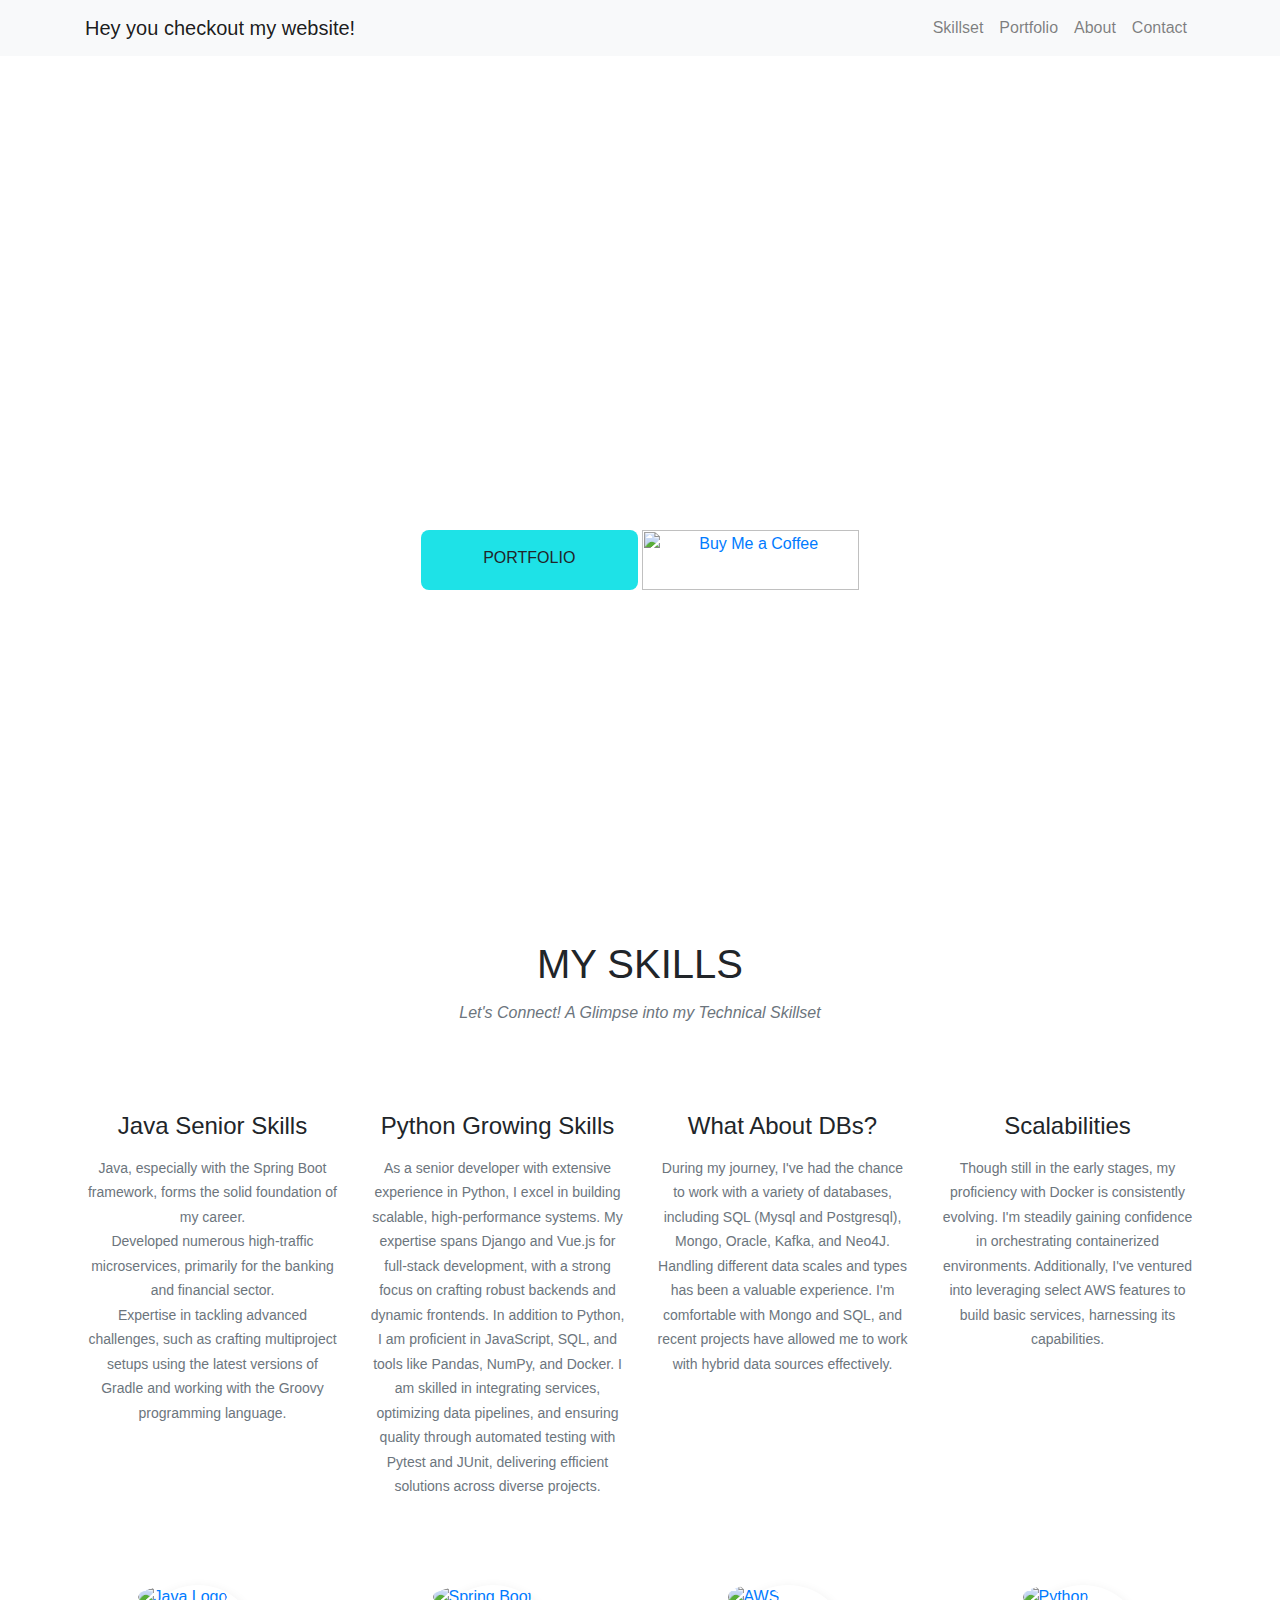
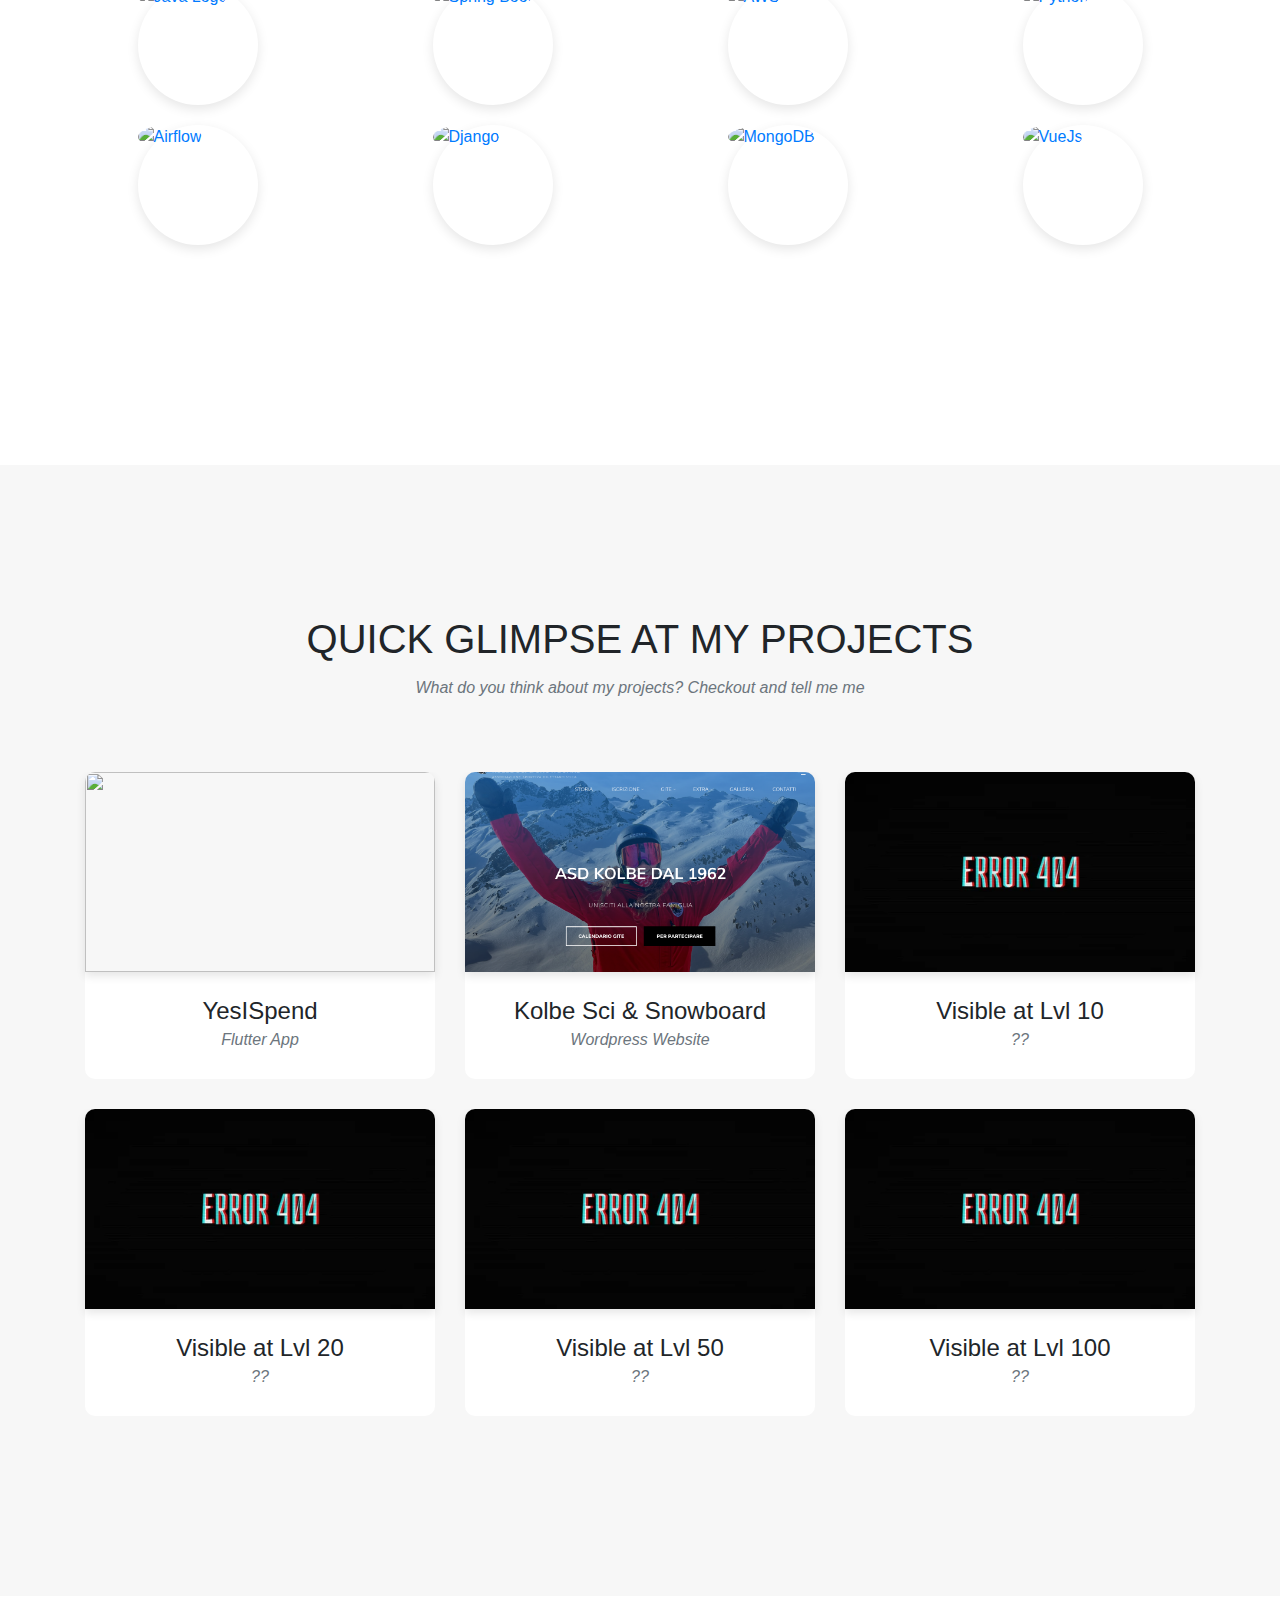
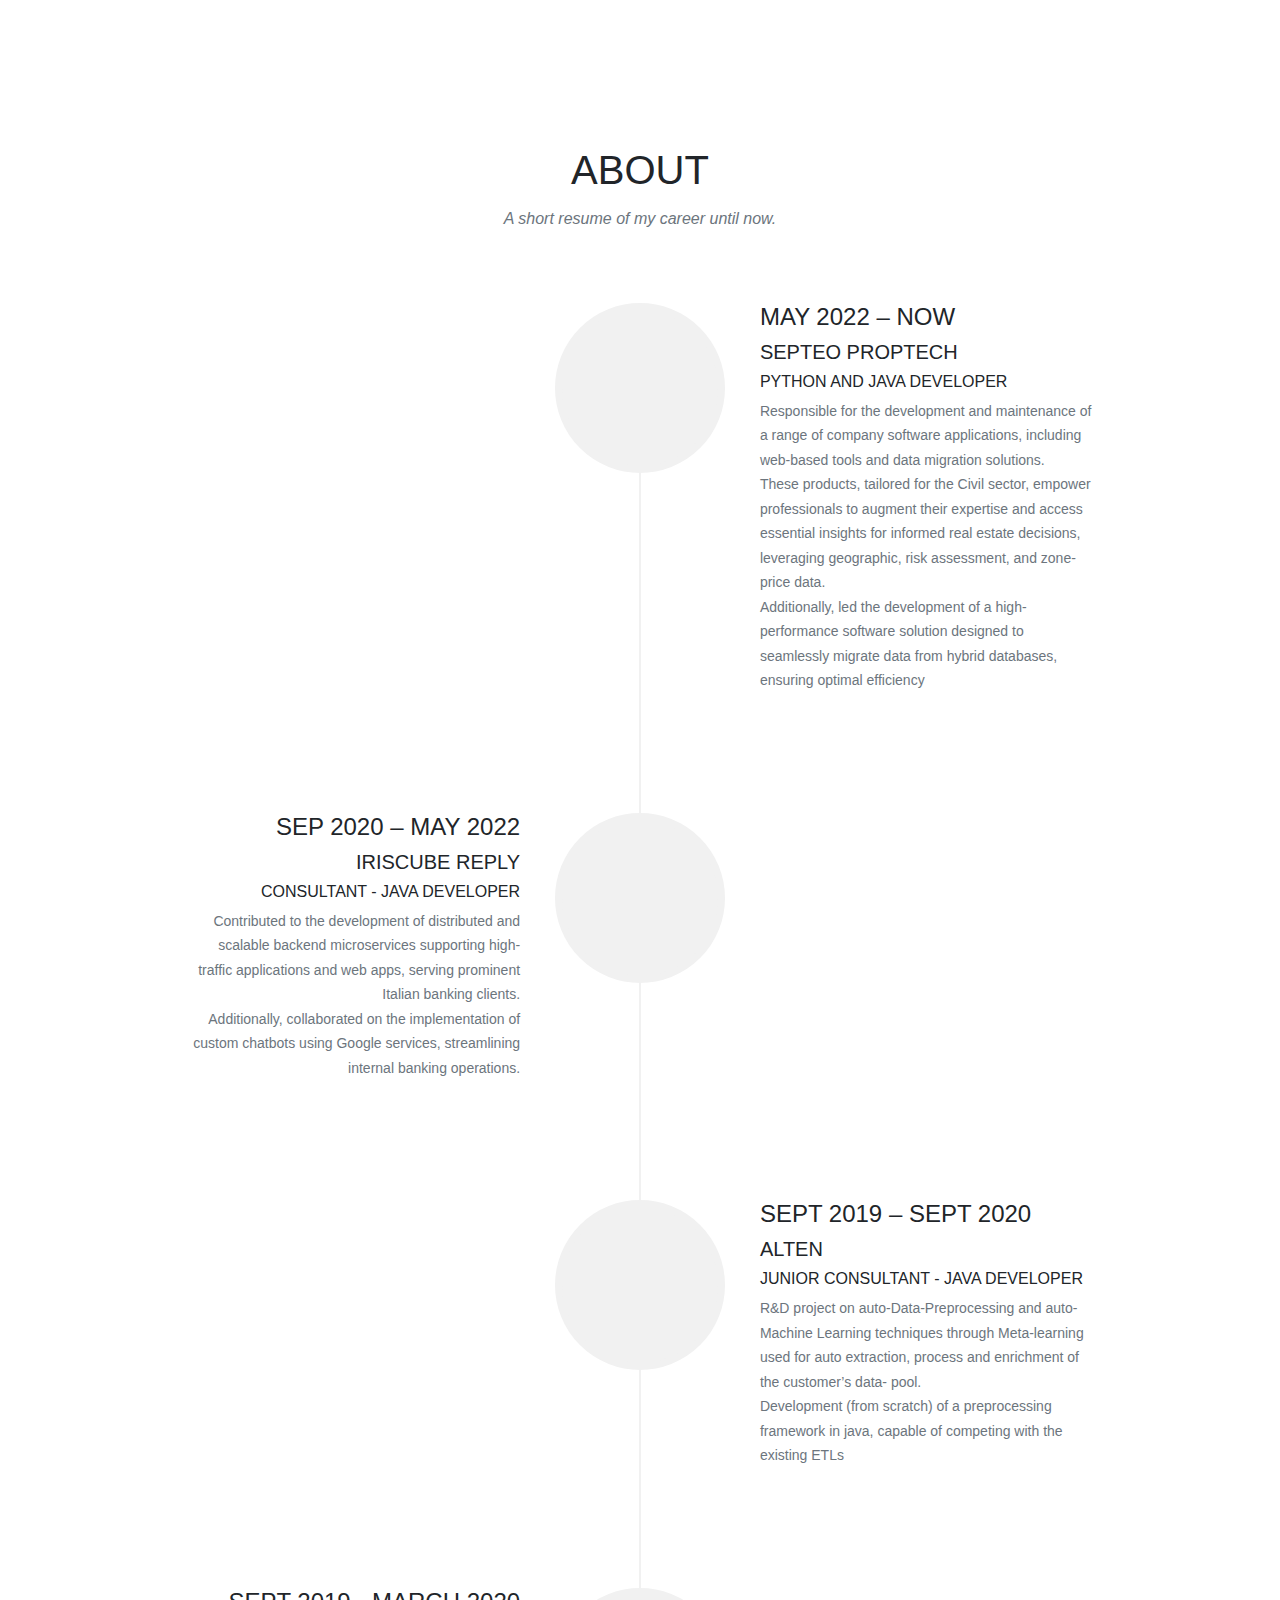
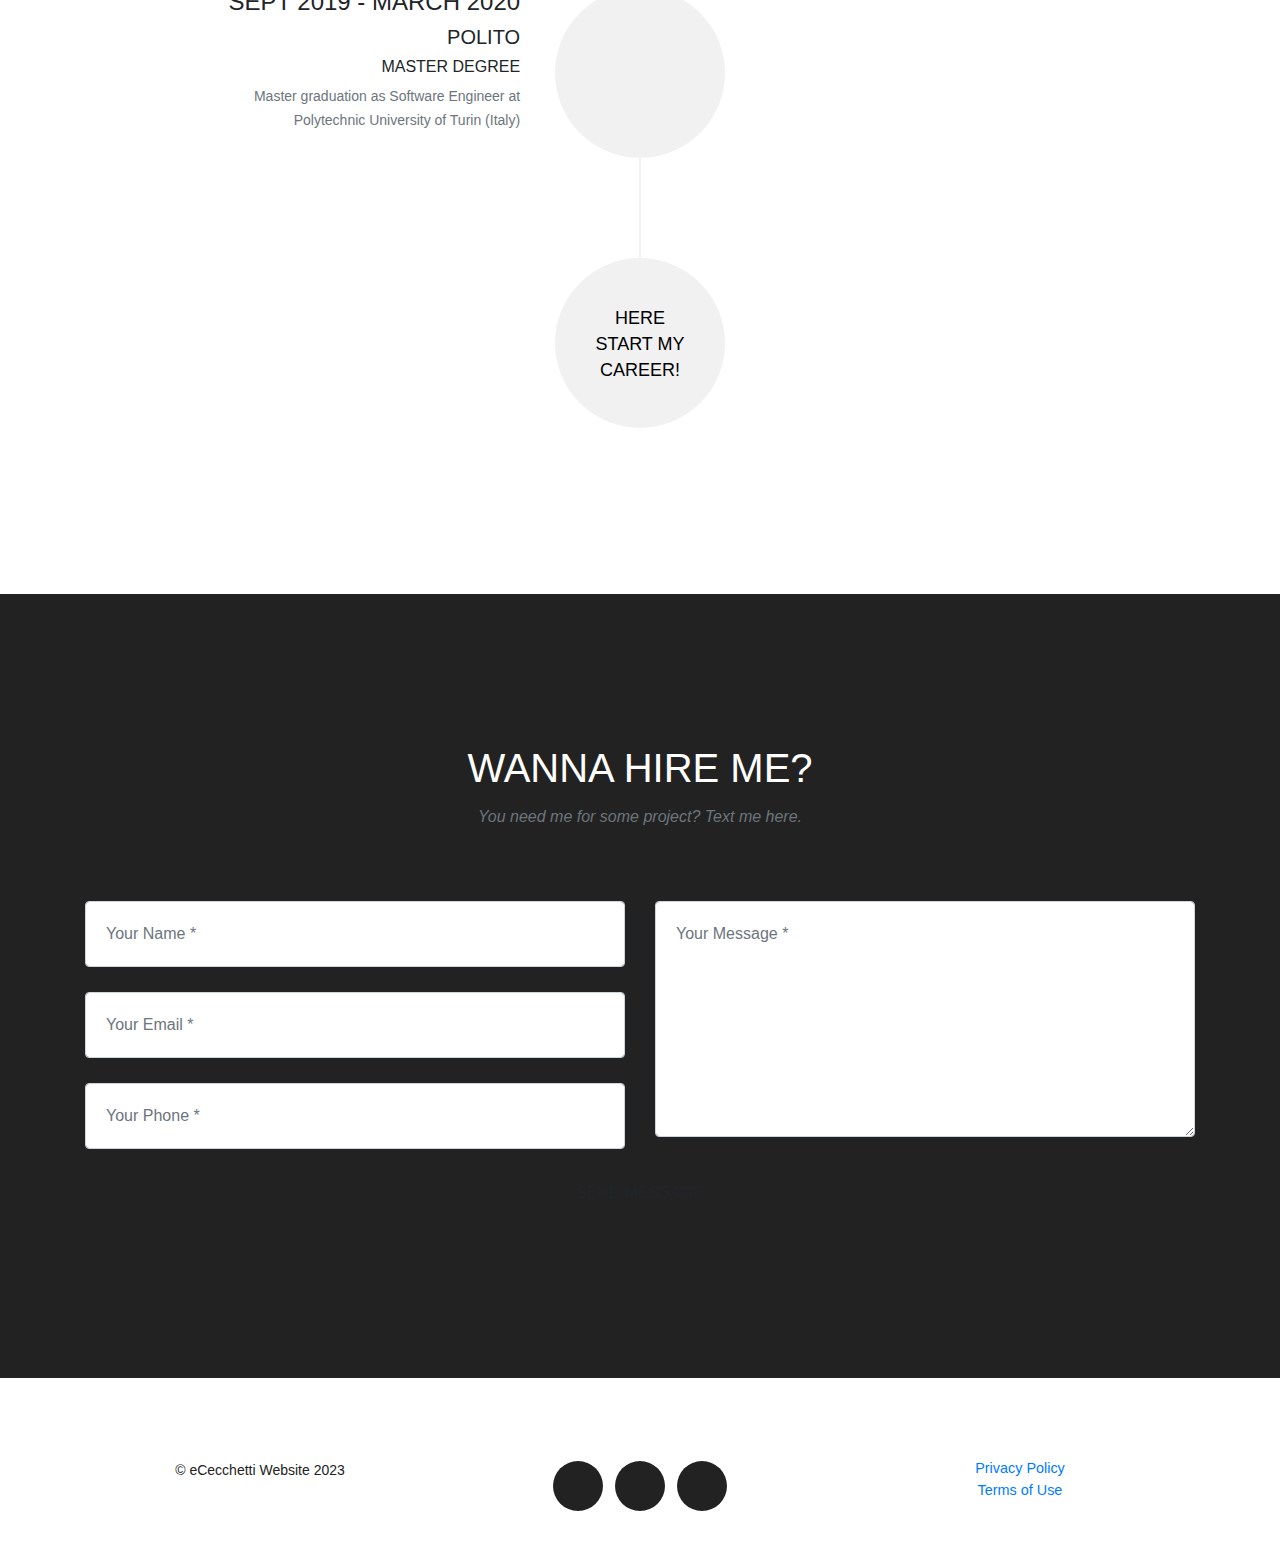
==== commit d30ba08e: "add term of use and privacy policy" ====
--- a/index.html
+++ b/index.html
@@ -482,8 +482,8 @@
                 </div>
                 <div class="col-md-4">
                     <ul class="list-inline quicklinks">
-                        <li><a href="#">Privacy Policy</a></li>
-                        <li><a href="#">Terms of Use</a></li>
+                        <li><a href="/privacy.html">Privacy Policy</a></li>
+                        <li><a href="/terms_of_use.html">Terms of Use</a></li>
                     </ul>
                 </div>
             </div>
--- a/static/styles.css
+++ b/static/styles.css
@@ -129,8 +129,8 @@
     text-transform: uppercase;
     text-decoration: none;
     border: none;
-    border-radius: 8px; /* Match the rounded edges of bymeacoffee */
-    padding: 15px 30px; 
+    border-radius: 8px !important; 
+    padding: 15px 30px !important; 
     font-size: 16px;
     display: inline-block;
     width: 217px; 
@@ -138,6 +138,7 @@
     text-align: center;
     line-height: 30px; 
     transition: all 0.3s ease-in-out;
+    background-color: #1ee2e7 !important;
 }
 
 .btn-xl:hover,
